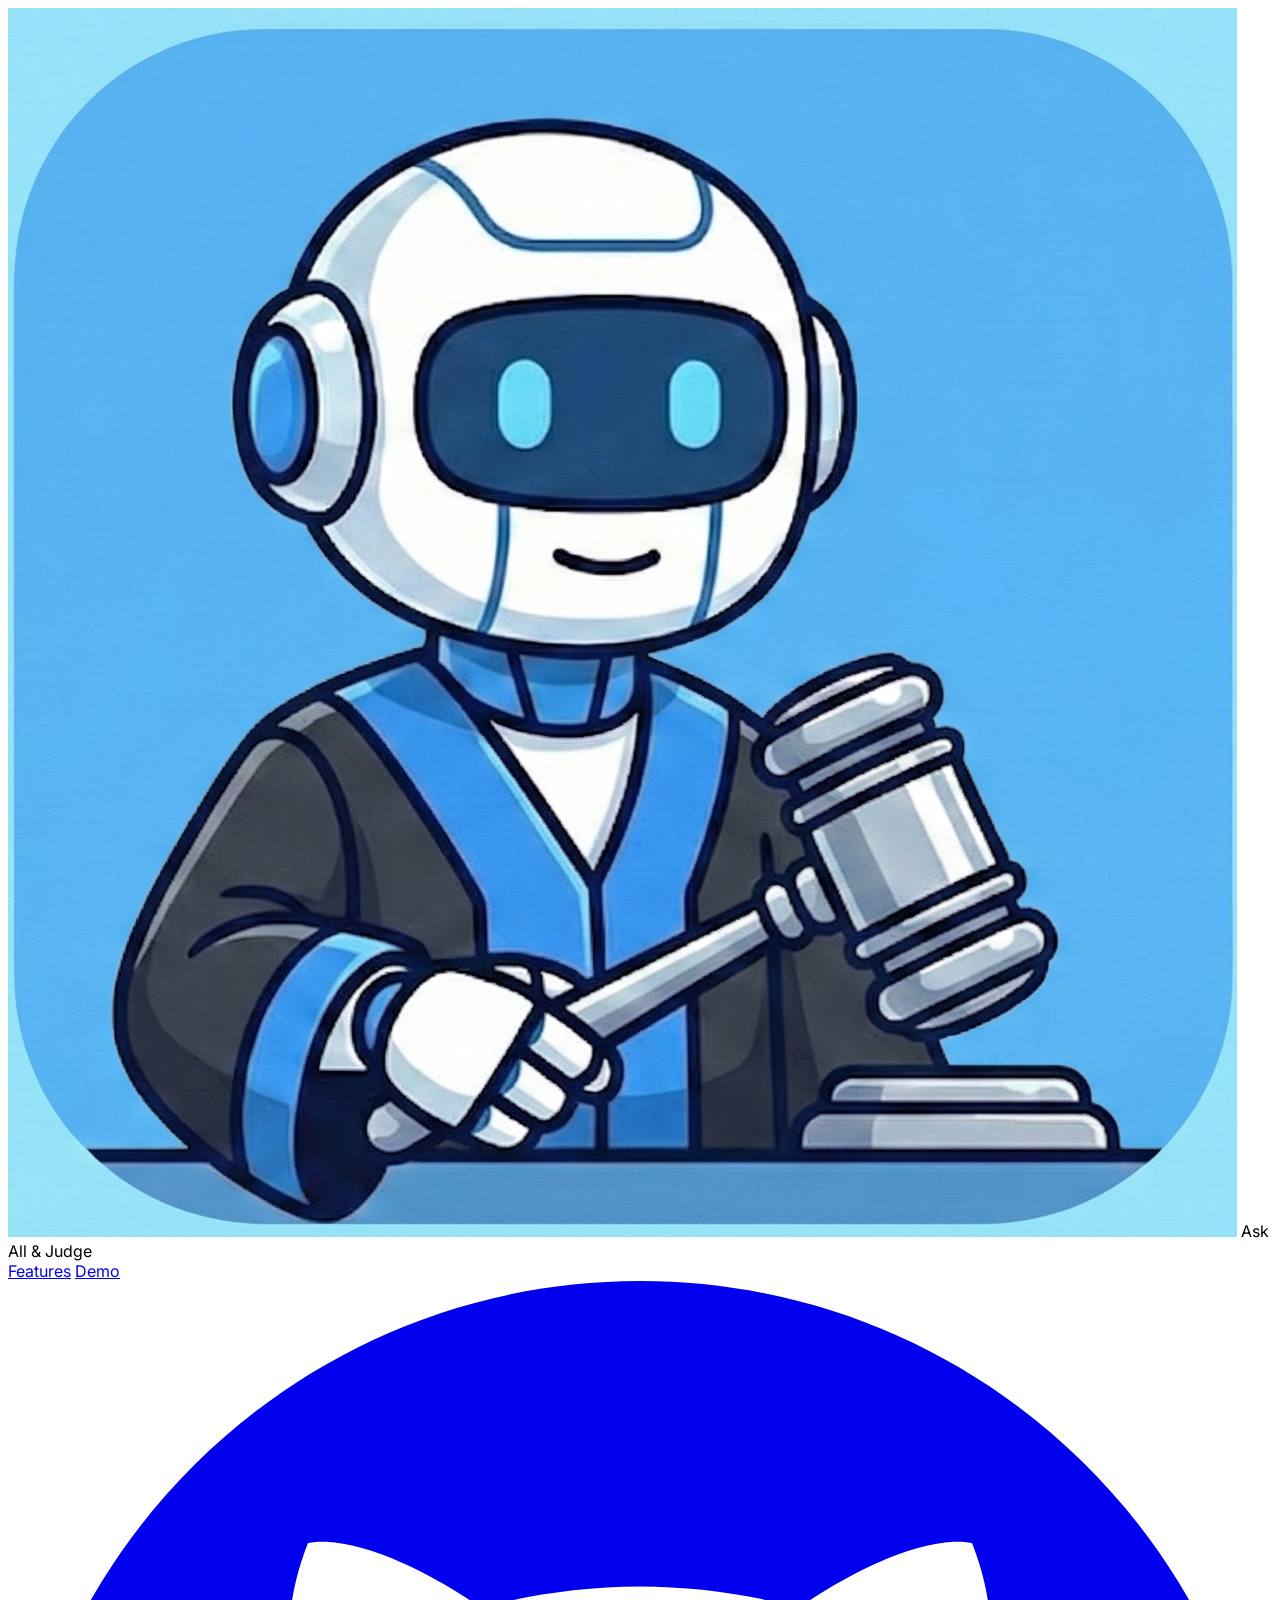
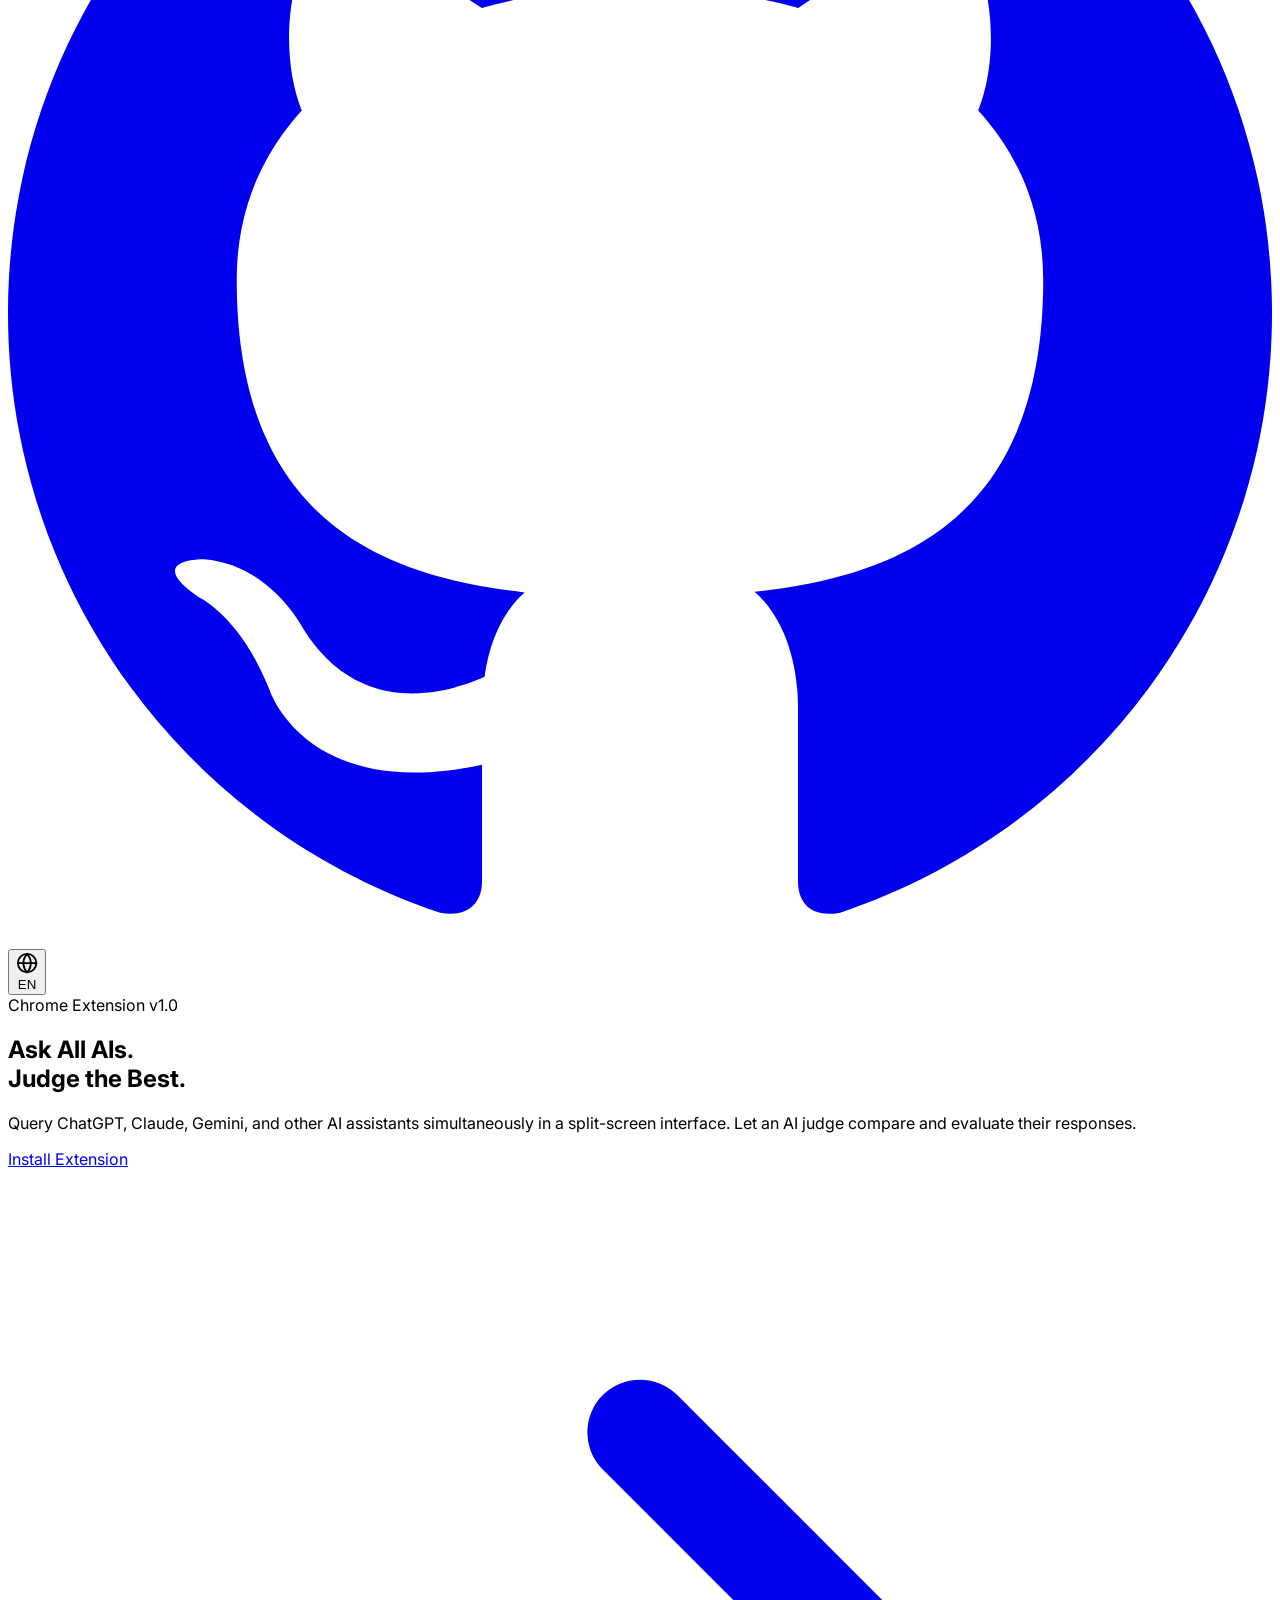
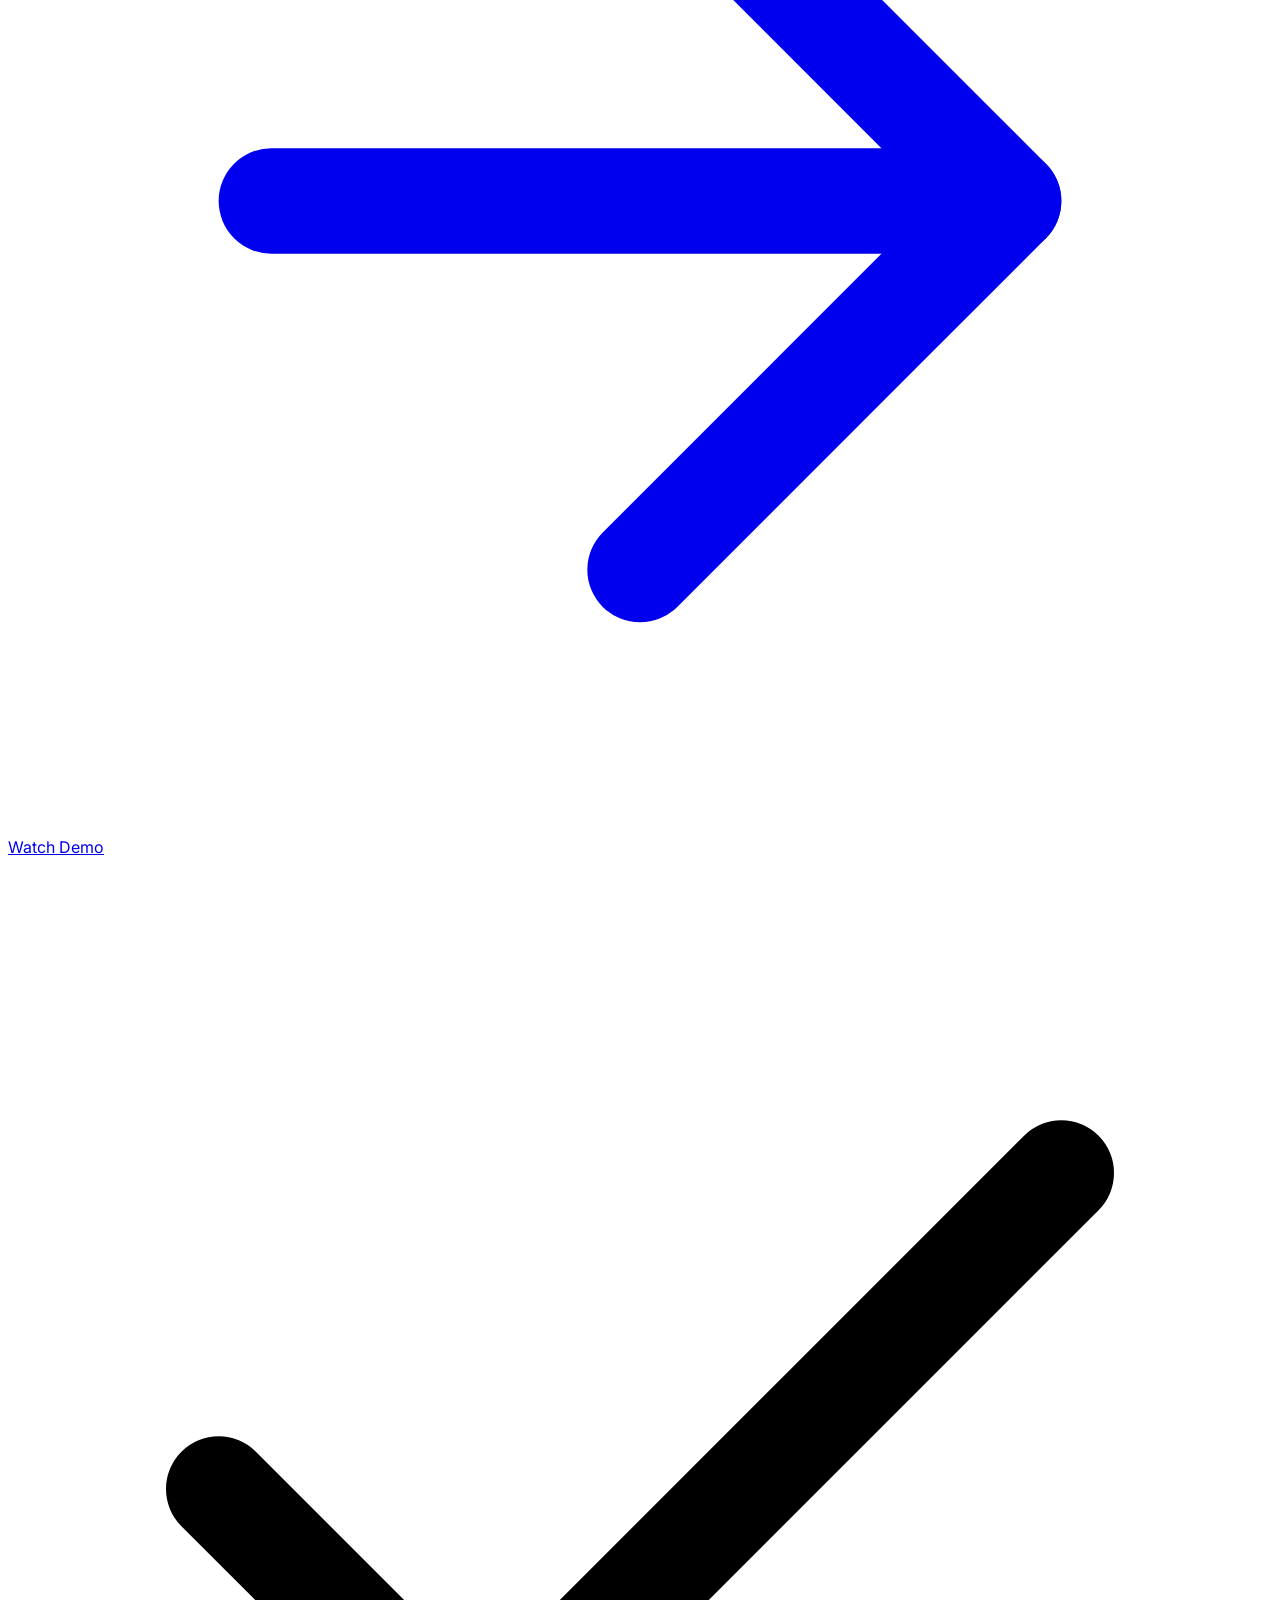
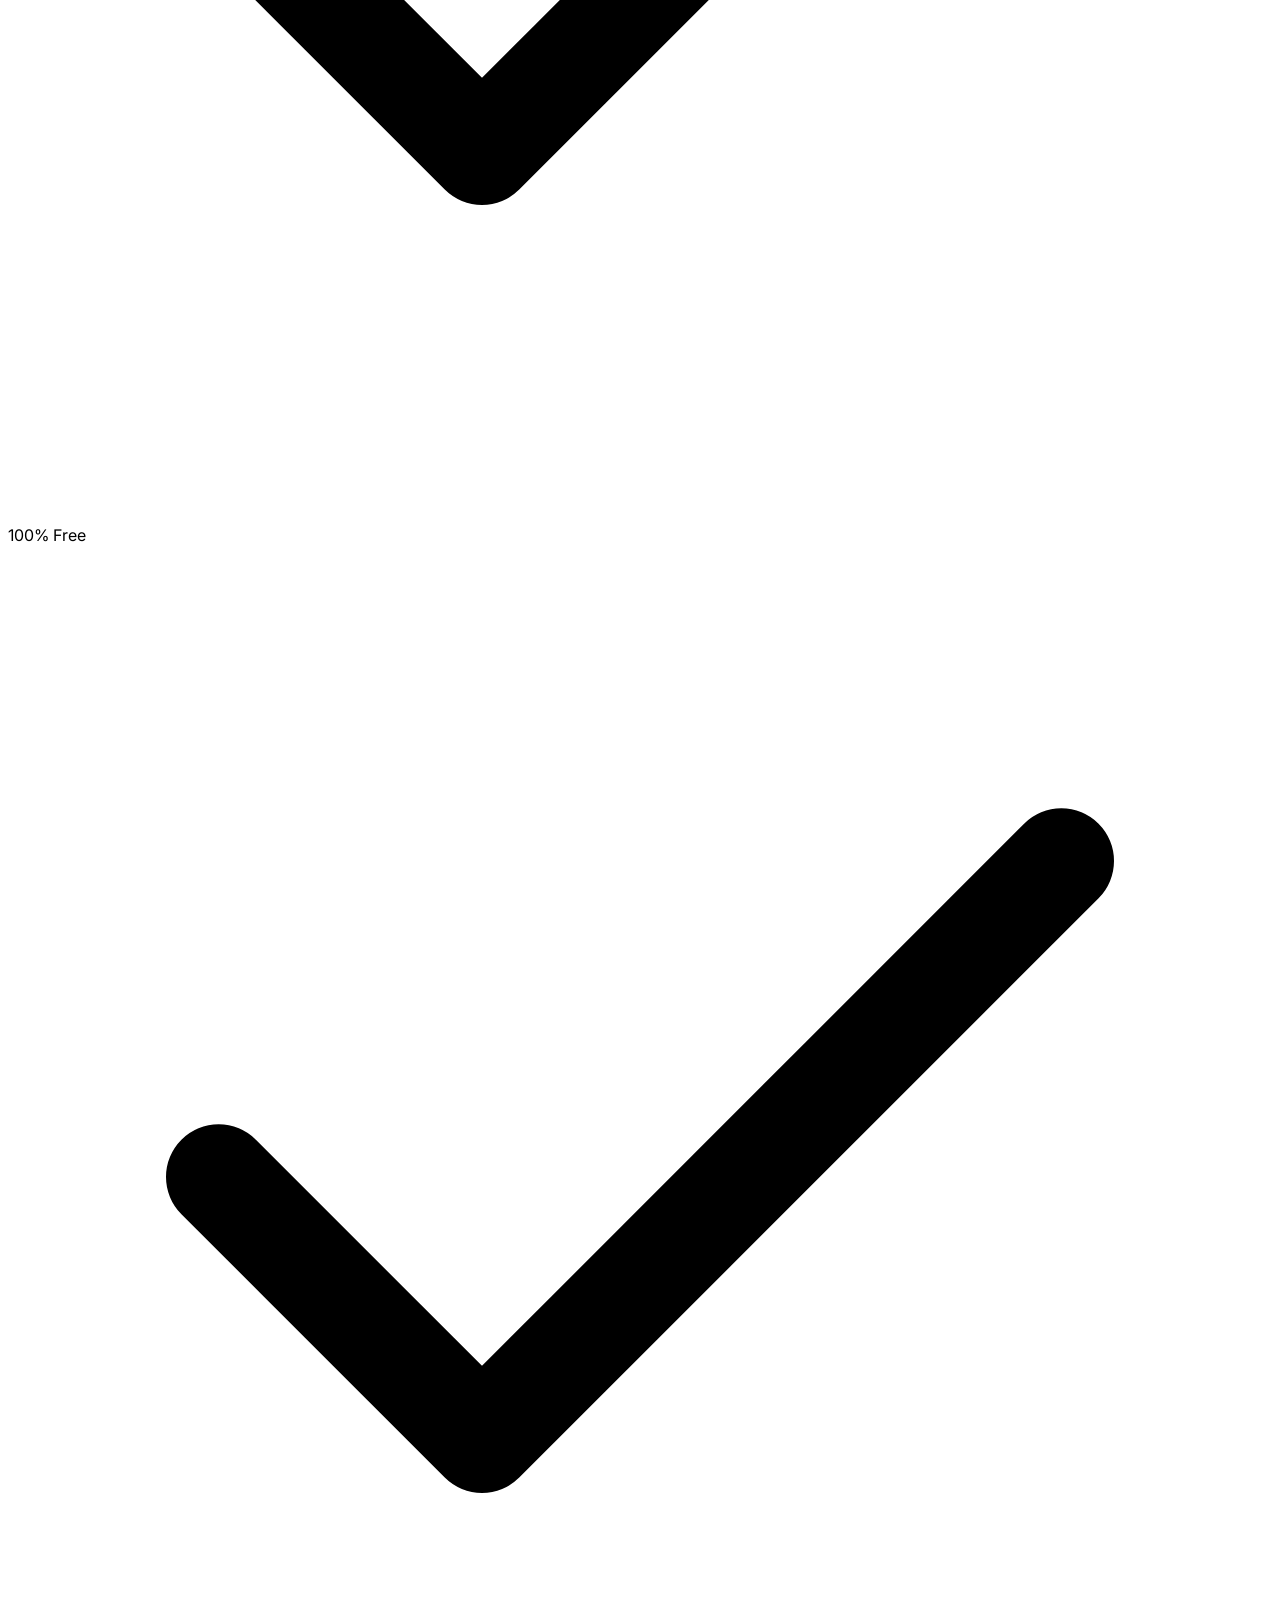
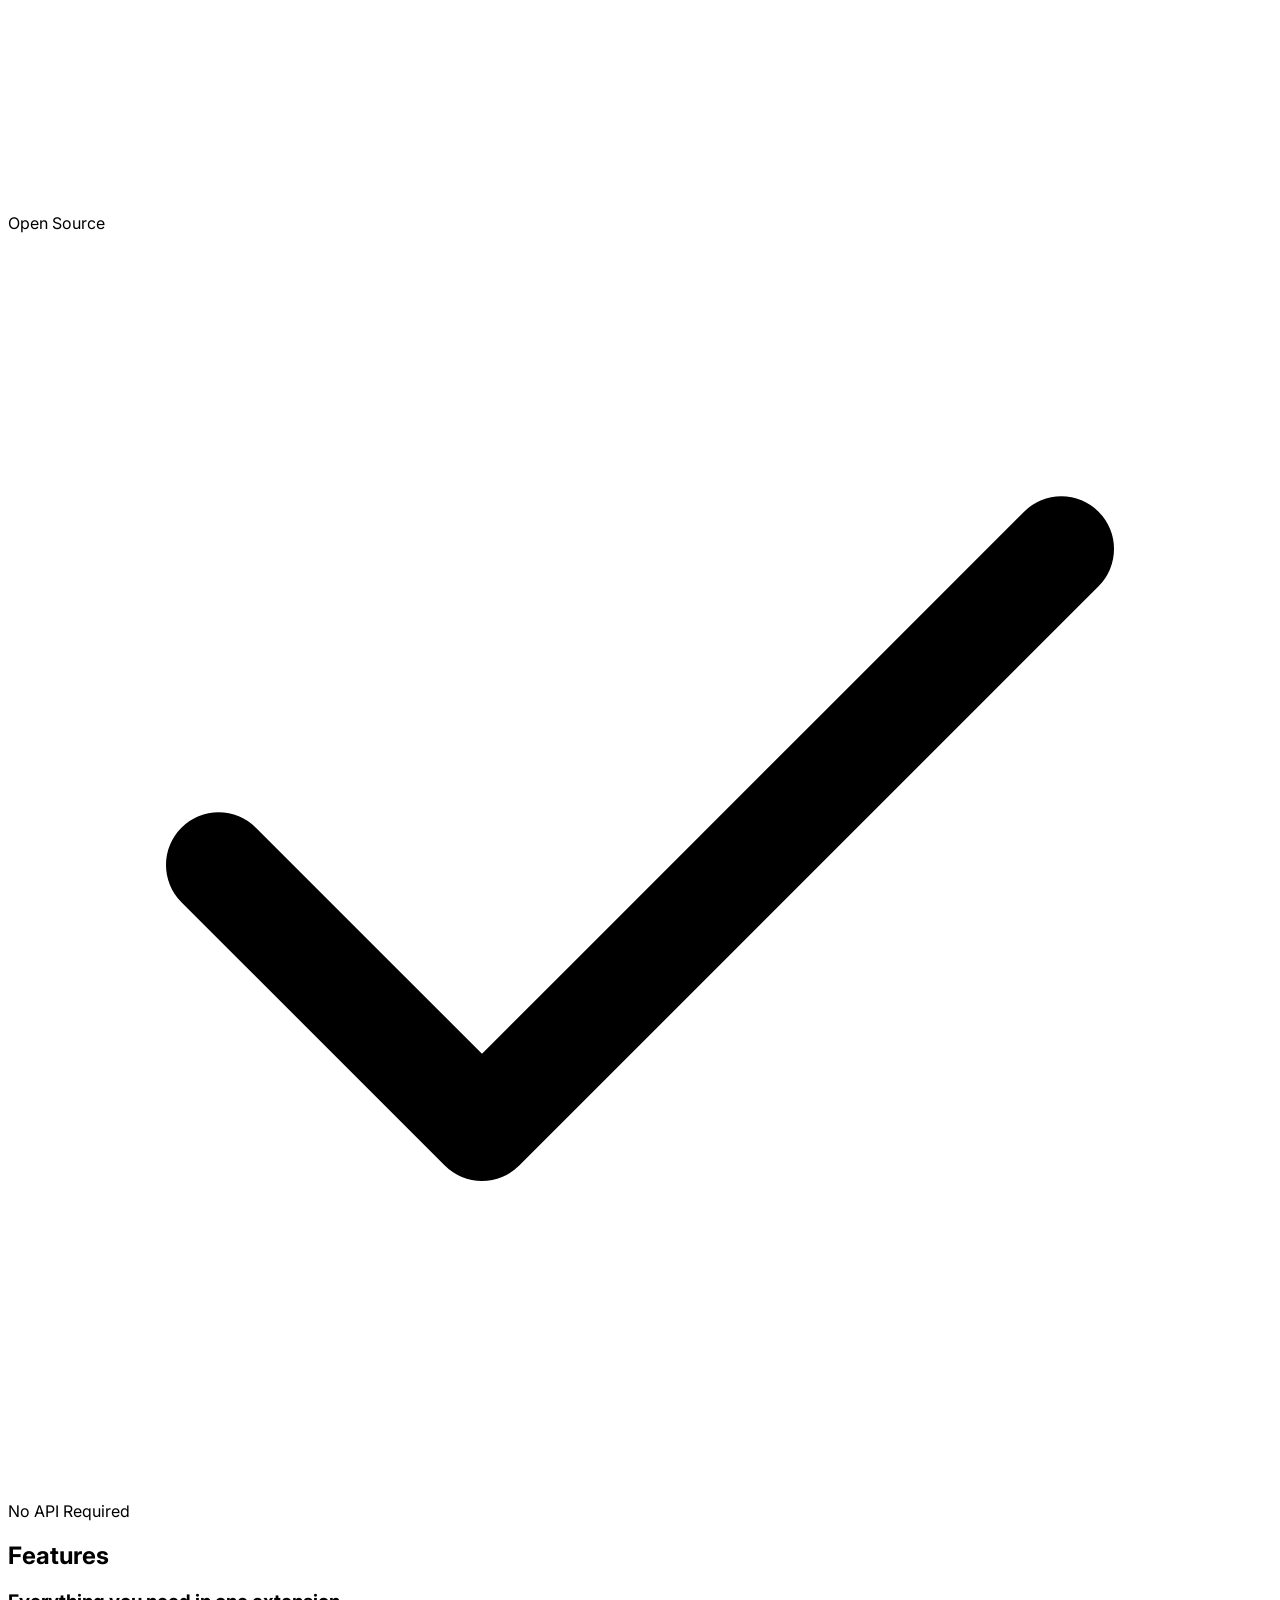
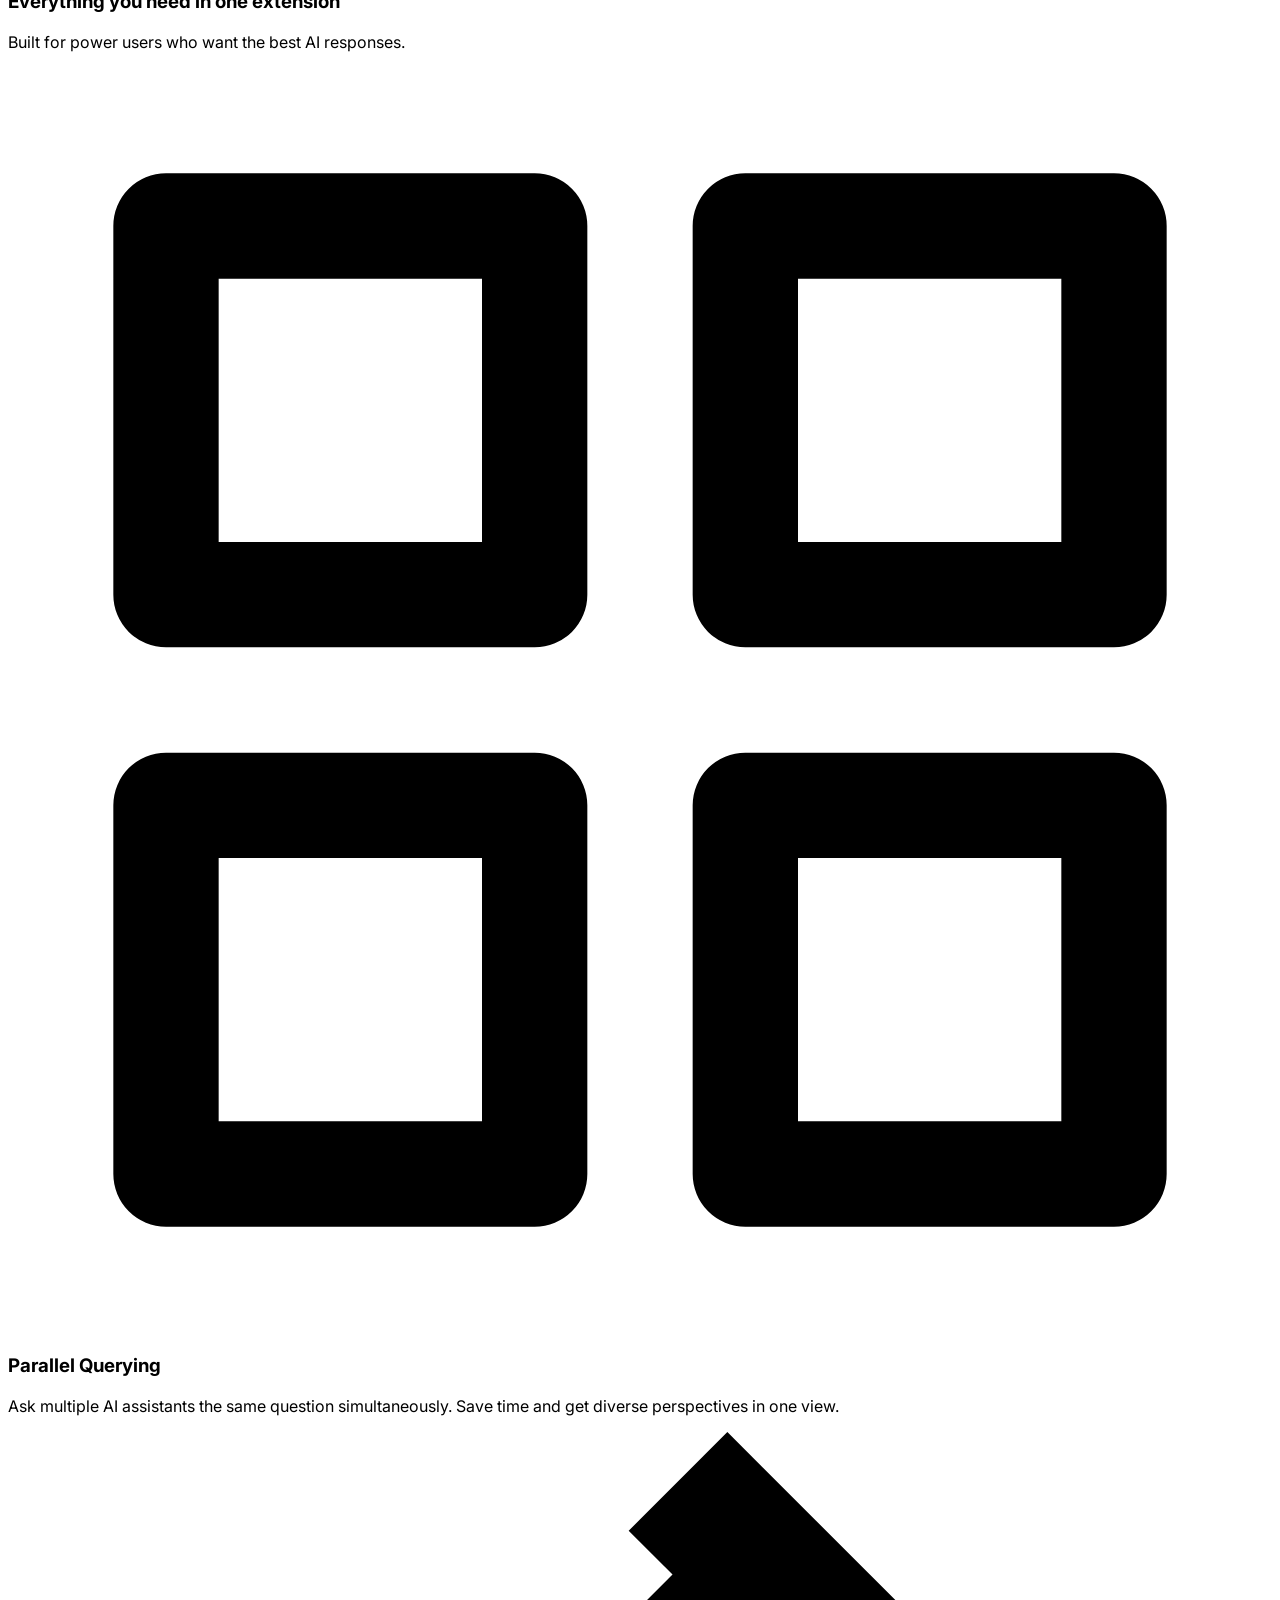
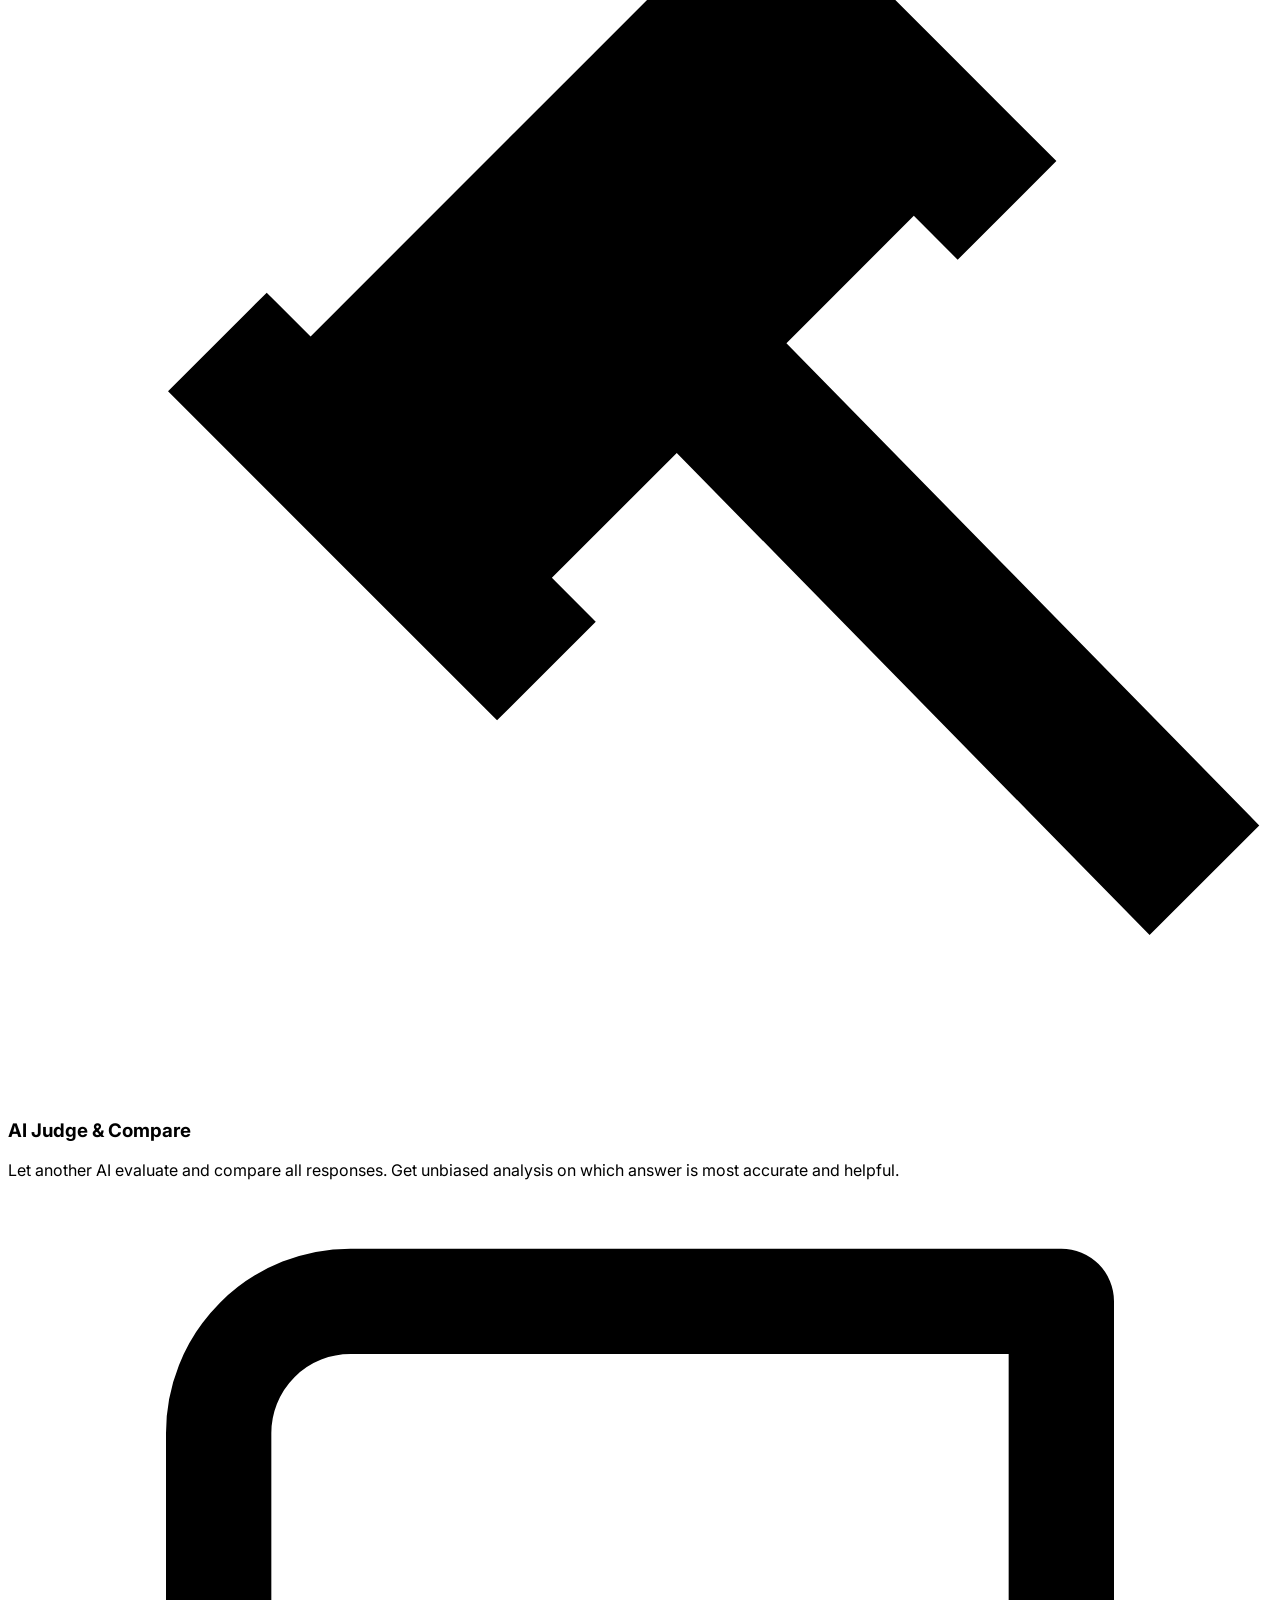
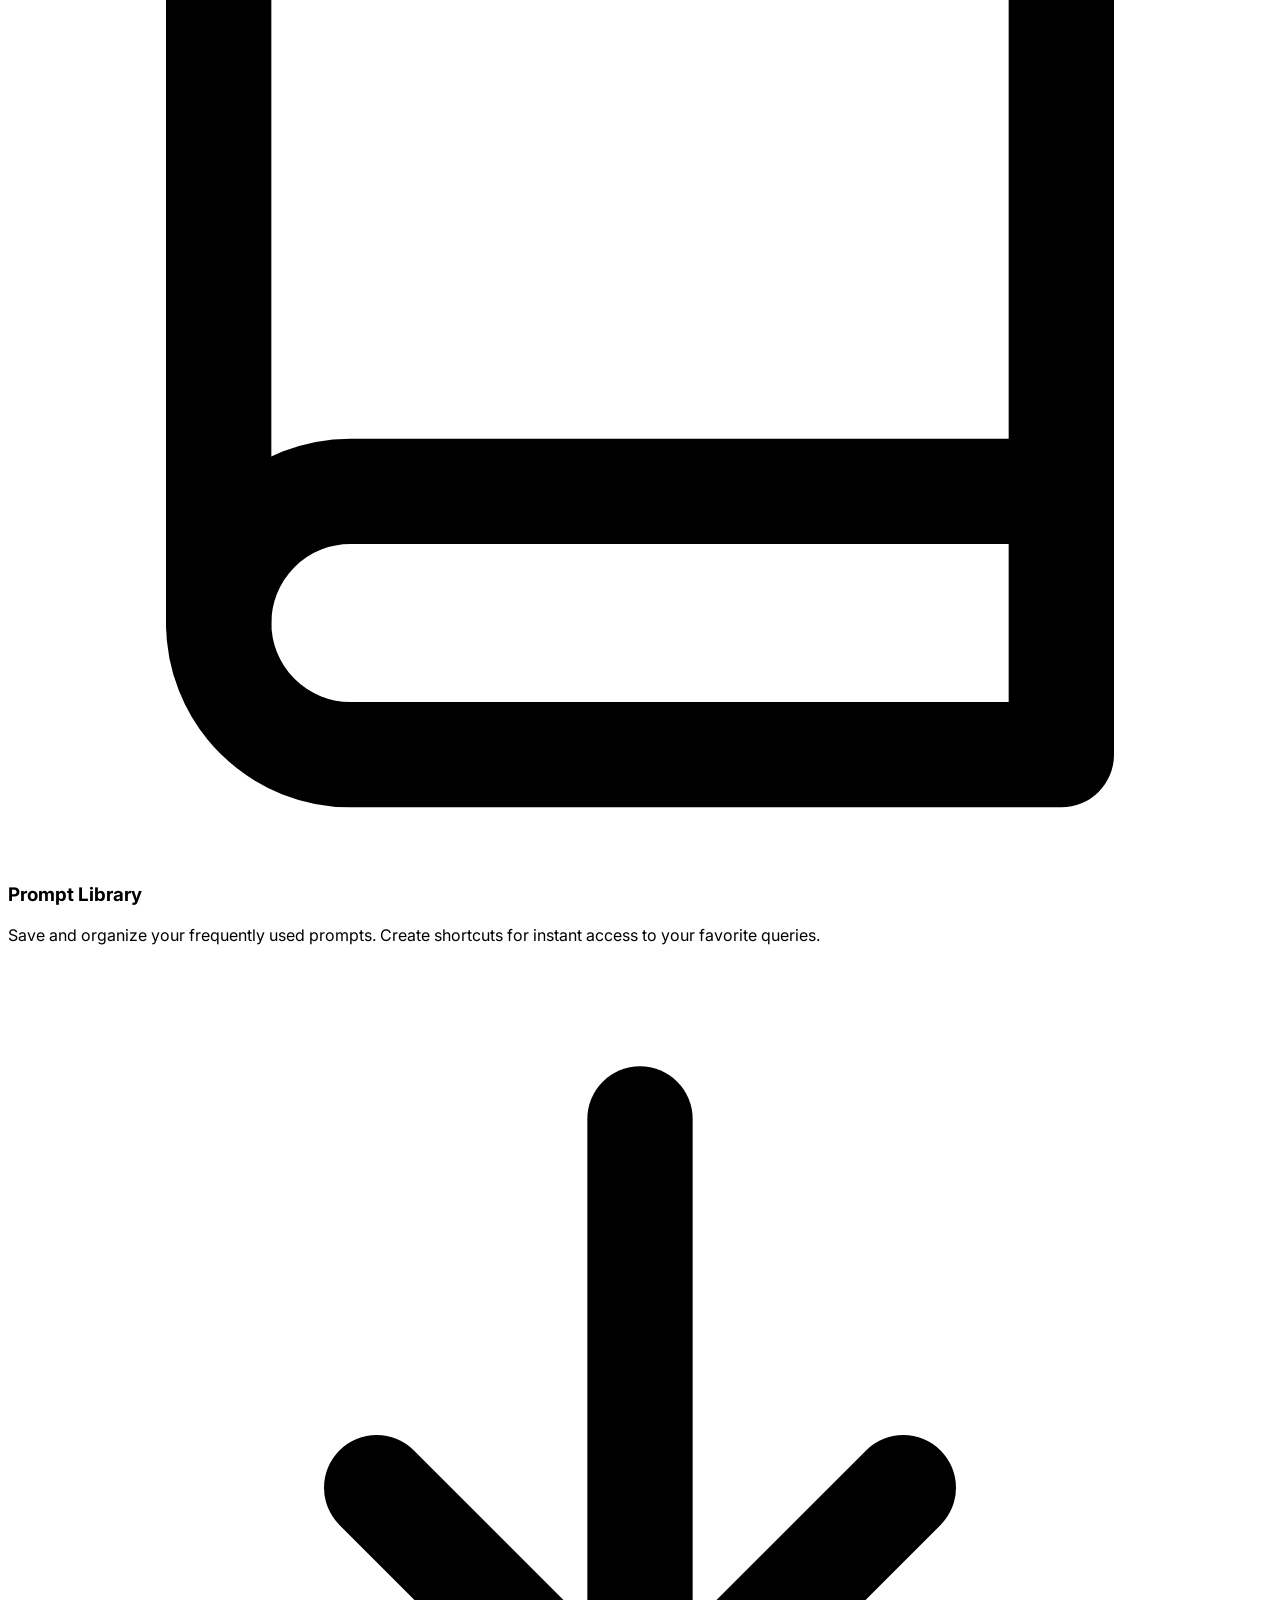
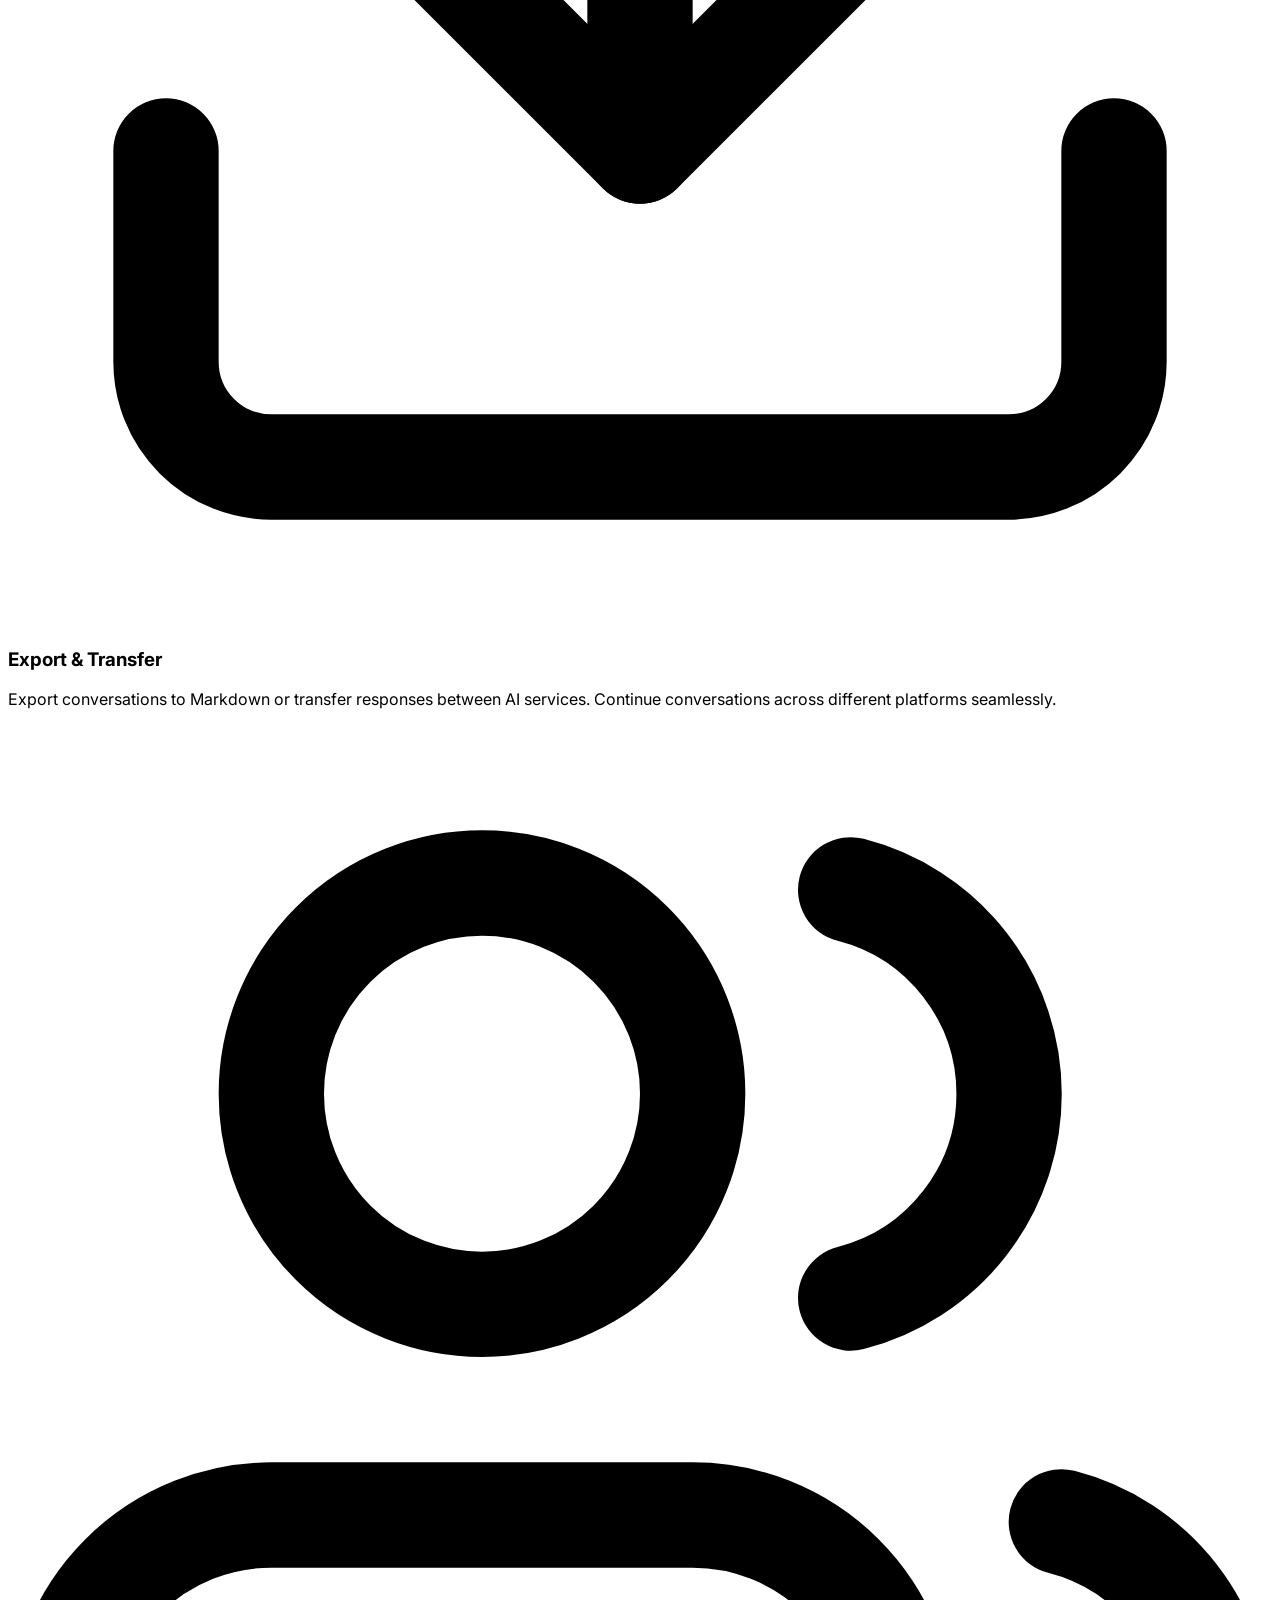
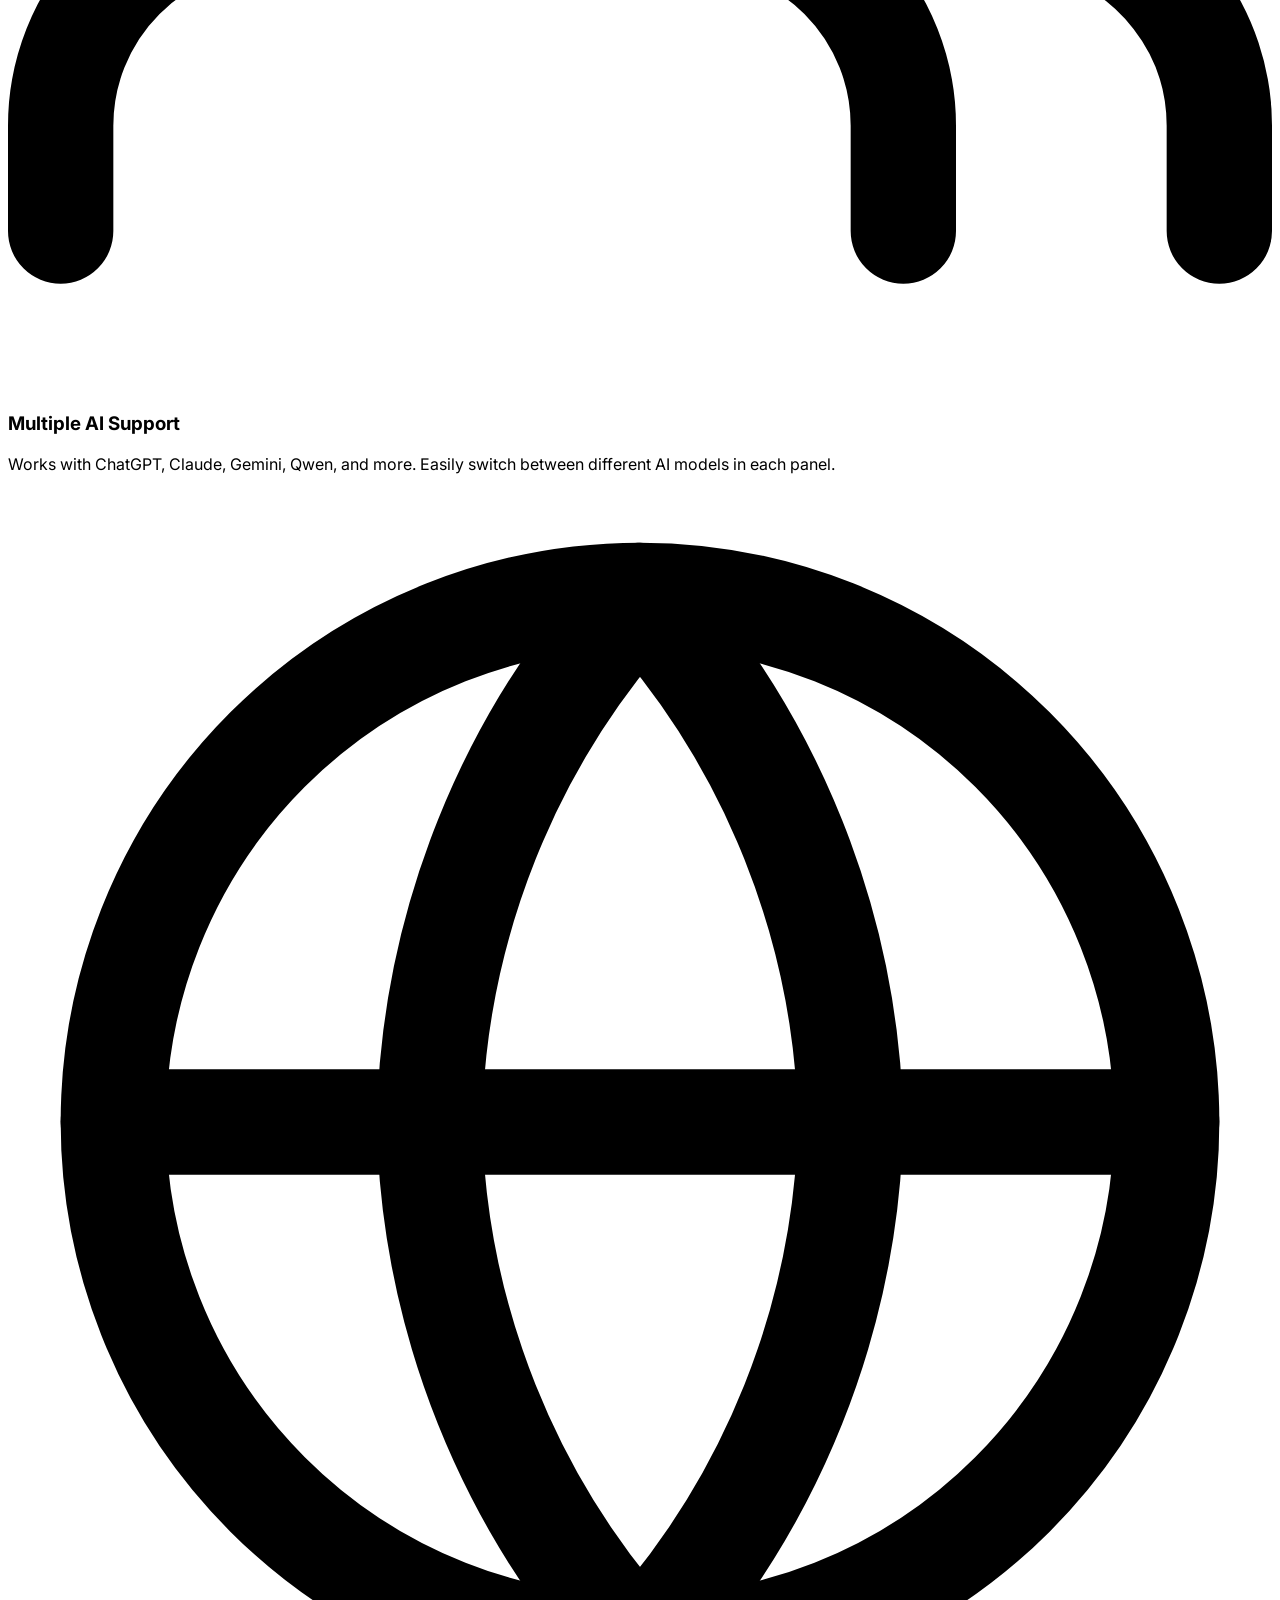
==== index.html @ eea6080a "Initial commit: Ask All & Judge Chrome Extension A Chrome extension that displays multiple AI assist" ====
<!DOCTYPE html>
<html lang="en" class="dark">
<head>
  <meta charset="UTF-8">
  <meta name="viewport" content="width=device-width, initial-scale=1.0">
  <title>Ask All & Judge - AI问个遍</title>
  <meta name="description" content="Query multiple AI assistants simultaneously and compare their responses with an AI judge">
  <script src="https://cdn.tailwindcss.com"></script>
  <link rel="preconnect" href="https://fonts.googleapis.com">
  <link rel="preconnect" href="https://fonts.gstatic.com" crossorigin>
  <link href="https://fonts.googleapis.com/css2?family=Inter:wght@300;400;500;600;700;800&display=swap" rel="stylesheet">
  <script>
    tailwind.config = {
      darkMode: 'class',
      theme: {
        extend: {
          fontFamily: {
            sans: ['Inter', 'sans-serif'],
          },
          colors: {
            primary: {
              50: '#eff6ff',
              100: '#dbeafe',
              200: '#bfdbfe',
              300: '#93c5fd',
              400: '#60a5fa',
              500: '#3b82f6',
              600: '#2563eb',
              700: '#1d4ed8',
              800: '#1e40af',
              900: '#1e3a8a',
              950: '#172554',
            },
            slate: {
              850: '#151e2e',
              950: '#020617',
            }
          }
        }
      }
    }
  </script>
  <style>
    body {
      font-family: 'Inter', sans-serif;
      -webkit-font-smoothing: antialiased;
    }
    .glass-card {
      background: rgba(30, 41, 59, 0.7);
      backdrop-filter: blur(10px);
      border: 1px solid rgba(255, 255, 255, 0.1);
    }
    .animate-fade-in-up {
      animation: fadeInUp 0.6s ease-out;
    }
    @keyframes fadeInUp {
      from {
        opacity: 0;
        transform: translateY(20px);
      }
      to {
        opacity: 1;
        transform: translateY(0);
      }
    }
    .delay-1000 {
      animation-delay: 1s;
    }
  </style>
</head>
<body class="bg-slate-950 text-slate-200">
  <!-- Navbar -->
  <nav class="fixed top-0 w-full z-50 bg-slate-950/80 backdrop-blur-md border-b border-slate-800 py-3 transition-all duration-300">
    <div class="max-w-7xl mx-auto px-4 sm:px-6 lg:px-8">
      <div class="flex justify-between items-center">
        <div class="flex items-center gap-3 cursor-pointer">
          <img src="./ask-all-and-judge/icons/logo.png" alt="Ask All & Judge Logo" class="w-10 h-10 rounded-lg">
          <span class="font-bold text-xl tracking-tight text-white" data-i18n="title">Ask All & Judge</span>
        </div>

        <div class="flex items-center space-x-6">
          <a href="#features" class="text-slate-400 hover:text-white font-medium transition-colors hidden md:block" data-i18n="nav.features">Features</a>
          <a href="#demo" class="text-slate-400 hover:text-white font-medium transition-colors hidden md:block" data-i18n="nav.demo">Demo</a>
          <a href="https://github.com/WangCheng0116/Ask_all_and_Judge" target="_blank" rel="noopener noreferrer" class="text-slate-400 hover:text-white transition-colors">
            <svg class="w-5 h-5" viewBox="0 0 24 24" fill="currentColor">
              <path d="M12 0c-6.626 0-12 5.373-12 12 0 5.302 3.438 9.8 8.207 11.387.599.111.793-.261.793-.577v-2.234c-3.338.726-4.033-1.416-4.033-1.416-.546-1.387-1.333-1.756-1.333-1.756-1.089-.745.083-.729.083-.729 1.205.084 1.839 1.237 1.839 1.237 1.07 1.834 2.807 1.304 3.492.997.107-.775.418-1.305.762-1.604-2.665-.305-5.467-1.334-5.467-5.931 0-1.311.469-2.381 1.236-3.221-.124-.303-.535-1.524.117-3.176 0 0 1.008-.322 3.301 1.23.957-.266 1.983-.399 3.003-.404 1.02.005 2.047.138 3.006.404 2.291-1.552 3.297-1.23 3.297-1.23.653 1.653.242 2.874.118 3.176.77.84 1.235 1.911 1.235 3.221 0 4.609-2.807 5.624-5.479 5.921.43.372.823 1.102.823 2.222v3.293c0 .319.192.694.801.576 4.765-1.589 8.199-6.086 8.199-11.386 0-6.627-5.373-12-12-12z"/>
            </svg>
          </a>
          <button id="lang-toggle" class="flex items-center gap-2 px-3 py-1.5 bg-slate-800 hover:bg-slate-700 rounded-lg transition-colors">
            <svg class="w-4 h-4" viewBox="0 0 24 24" fill="none" stroke="currentColor" stroke-width="2" stroke-linecap="round" stroke-linejoin="round">
              <circle cx="12" cy="12" r="10"></circle>
              <line x1="2" y1="12" x2="22" y2="12"></line>
              <path d="M12 2a15.3 15.3 0 0 1 4 10 15.3 15.3 0 0 1-4 10 15.3 15.3 0 0 1-4-10 15.3 15.3 0 0 1 4-10z"></path>
            </svg>
            <span id="lang-text">EN</span>
          </button>
        </div>
      </div>
    </div>
  </nav>

  <!-- Hero Section -->
  <section class="relative pt-24 pb-12 lg:pt-32 lg:pb-16 overflow-hidden bg-slate-950">
    <!-- Background decoration -->
    <div class="absolute top-0 left-1/2 -translate-x-1/2 w-full h-full max-w-7xl pointer-events-none">
      <div class="absolute top-20 left-10 w-96 h-96 bg-primary-600/20 rounded-full blur-[100px] mix-blend-screen opacity-50 animate-pulse"></div>
      <div class="absolute bottom-40 right-10 w-96 h-96 bg-indigo-600/20 rounded-full blur-[100px] mix-blend-screen opacity-50 animate-pulse delay-1000"></div>
    </div>

    <div class="max-w-7xl mx-auto px-4 sm:px-6 lg:px-8 relative z-10">
      <div class="text-center max-w-3xl mx-auto">
        <div class="inline-flex items-center gap-2 px-3 py-1 rounded-full bg-slate-900 border border-slate-800 text-primary-400 text-sm font-medium mb-6 animate-fade-in-up">
          <span class="relative flex h-2 w-2">
            <span class="animate-ping absolute inline-flex h-full w-full rounded-full bg-primary-400 opacity-75"></span>
            <span class="relative inline-flex rounded-full h-2 w-2 bg-primary-500"></span>
          </span>
          <span data-i18n="hero.badge">Chrome Extension v1.0</span>
        </div>

        <h1 class="text-4xl sm:text-5xl lg:text-6xl font-extrabold text-white tracking-tight mb-6 leading-tight">
          <span data-i18n="hero.title1">Ask All AIs.</span> <br class="hidden sm:block" />
          <span class="text-transparent bg-clip-text bg-gradient-to-r from-primary-400 to-indigo-400" data-i18n="hero.title2">Judge the Best.</span>
        </h1>

        <p class="text-lg sm:text-xl text-slate-400 mb-8 leading-relaxed max-w-2xl mx-auto" data-i18n="hero.description">
          Query ChatGPT, Claude, Gemini, and other AI assistants simultaneously in a split-screen interface. Let an AI judge compare and evaluate their responses.
        </p>

        <div class="flex flex-col sm:flex-row items-center justify-center gap-4 mb-12">
          <a href="https://github.com/WangCheng0116/Ask_all_and_Judge" class="inline-flex items-center gap-2 px-6 py-3 bg-primary-600 hover:bg-primary-700 text-white font-semibold rounded-lg transition-colors group">
            <span data-i18n="hero.cta.install">Install Extension</span>
            <svg class="w-4 h-4 group-hover:translate-x-1 transition-transform" viewBox="0 0 24 24" fill="none" stroke="currentColor" stroke-width="2" stroke-linecap="round" stroke-linejoin="round">
              <line x1="5" y1="12" x2="19" y2="12"></line>
              <polyline points="12 5 19 12 12 19"></polyline>
            </svg>
          </a>
          <a href="#demo" class="inline-flex items-center gap-2 px-6 py-3 bg-slate-800 hover:bg-slate-700 text-white font-semibold rounded-lg transition-colors">
            <span data-i18n="hero.cta.demo">Watch Demo</span>
          </a>
        </div>

        <div class="flex items-center justify-center gap-6 text-sm text-slate-500">
          <span class="flex items-center gap-1.5">
            <svg class="w-4 h-4 text-primary-500" viewBox="0 0 24 24" fill="none" stroke="currentColor" stroke-width="2" stroke-linecap="round" stroke-linejoin="round">
              <polyline points="20 6 9 17 4 12"></polyline>
            </svg>
            <span data-i18n="hero.features.free">100% Free</span>
          </span>
          <span class="flex items-center gap-1.5">
            <svg class="w-4 h-4 text-primary-500" viewBox="0 0 24 24" fill="none" stroke="currentColor" stroke-width="2" stroke-linecap="round" stroke-linejoin="round">
              <polyline points="20 6 9 17 4 12"></polyline>
            </svg>
            <span data-i18n="hero.features.opensource">Open Source</span>
          </span>
          <span class="flex items-center gap-1.5">
            <svg class="w-4 h-4 text-primary-500" viewBox="0 0 24 24" fill="none" stroke="currentColor" stroke-width="2" stroke-linecap="round" stroke-linejoin="round">
              <polyline points="20 6 9 17 4 12"></polyline>
            </svg>
            <span data-i18n="hero.features.noapi">No API Required</span>
          </span>
        </div>
      </div>
    </div>
  </section>

  <!-- Features Section -->
  <section id="features" class="py-12 sm:py-20 bg-slate-950 border-t border-slate-900/50">
    <div class="max-w-7xl mx-auto px-4 sm:px-6 lg:px-8">
      <div class="text-center max-w-3xl mx-auto mb-10">
        <h2 class="text-base font-semibold text-primary-400 uppercase tracking-wide mb-2" data-i18n="features.subtitle">Features</h2>
        <h3 class="text-3xl sm:text-4xl font-bold text-white mb-4" data-i18n="features.title">Everything you need in one extension</h3>
        <p class="text-lg text-slate-400" data-i18n="features.description">Built for power users who want the best AI responses.</p>
      </div>

      <div class="grid grid-cols-1 md:grid-cols-2 lg:grid-cols-3 gap-8">
        <!-- Feature 1 -->
        <div class="group relative p-8 bg-slate-900/50 rounded-2xl border border-slate-800 shadow-sm hover:shadow-xl hover:shadow-primary-500/5 hover:-translate-y-1 transition-all duration-300">
          <div class="absolute top-0 left-0 w-full h-1 bg-gradient-to-r from-primary-500 to-indigo-500 rounded-t-2xl opacity-0 group-hover:opacity-100 transition-opacity"></div>
          <div class="inline-flex items-center justify-center w-12 h-12 rounded-xl bg-slate-800 text-primary-400 mb-6 group-hover:bg-primary-600 group-hover:text-white transition-colors duration-300 ring-1 ring-white/5">
            <svg class="w-6 h-6" viewBox="0 0 24 24" fill="none" stroke="currentColor" stroke-width="2" stroke-linecap="round" stroke-linejoin="round">
              <rect x="3" y="3" width="7" height="7"></rect>
              <rect x="14" y="3" width="7" height="7"></rect>
              <rect x="14" y="14" width="7" height="7"></rect>
              <rect x="3" y="14" width="7" height="7"></rect>
            </svg>
          </div>
          <h3 class="text-xl font-bold text-slate-100 mb-3" data-i18n="features.parallel.title">Parallel Querying</h3>
          <p class="text-slate-400 leading-relaxed" data-i18n="features.parallel.description">Ask multiple AI assistants the same question simultaneously. Save time and get diverse perspectives in one view.</p>
        </div>

        <!-- Feature 2 -->
        <div class="group relative p-8 bg-slate-900/50 rounded-2xl border border-slate-800 shadow-sm hover:shadow-xl hover:shadow-primary-500/5 hover:-translate-y-1 transition-all duration-300">
          <div class="absolute top-0 left-0 w-full h-1 bg-gradient-to-r from-primary-500 to-indigo-500 rounded-t-2xl opacity-0 group-hover:opacity-100 transition-opacity"></div>
          <div class="inline-flex items-center justify-center w-12 h-12 rounded-xl bg-slate-800 text-primary-400 mb-6 group-hover:bg-primary-600 group-hover:text-white transition-colors duration-300 ring-1 ring-white/5">
            <svg class="w-6 h-6" viewBox="0 0 407.467 407.467" fill="currentColor">
              <path d="M403.359,320.228L250.938,164.807l41.063-41.063l14.142,14.142l31.82-31.82L231.897,0l-31.819,31.819l14.142,14.142 L97.547,162.634l-14.142-14.142l-31.819,31.82l106.065,106.066l31.82-31.82l-14.142-14.142l40.254-40.254l152.421,155.422 L403.359,320.228z"/>
            </svg>
          </div>
          <h3 class="text-xl font-bold text-slate-100 mb-3" data-i18n="features.judge.title">AI Judge & Compare</h3>
          <p class="text-slate-400 leading-relaxed" data-i18n="features.judge.description">Let another AI evaluate and compare all responses. Get unbiased analysis on which answer is most accurate and helpful.</p>
        </div>

        <!-- Feature 3 -->
        <div class="group relative p-8 bg-slate-900/50 rounded-2xl border border-slate-800 shadow-sm hover:shadow-xl hover:shadow-primary-500/5 hover:-translate-y-1 transition-all duration-300">
          <div class="absolute top-0 left-0 w-full h-1 bg-gradient-to-r from-primary-500 to-indigo-500 rounded-t-2xl opacity-0 group-hover:opacity-100 transition-opacity"></div>
          <div class="inline-flex items-center justify-center w-12 h-12 rounded-xl bg-slate-800 text-primary-400 mb-6 group-hover:bg-primary-600 group-hover:text-white transition-colors duration-300 ring-1 ring-white/5">
            <svg class="w-6 h-6" viewBox="0 0 24 24" fill="none" stroke="currentColor" stroke-width="2" stroke-linecap="round" stroke-linejoin="round">
              <path d="M4 19.5A2.5 2.5 0 0 1 6.5 17H20"></path>
              <path d="M6.5 2H20v20H6.5A2.5 2.5 0 0 1 4 19.5v-15A2.5 2.5 0 0 1 6.5 2z"></path>
            </svg>
          </div>
          <h3 class="text-xl font-bold text-slate-100 mb-3" data-i18n="features.library.title">Prompt Library</h3>
          <p class="text-slate-400 leading-relaxed" data-i18n="features.library.description">Save and organize your frequently used prompts. Create shortcuts for instant access to your favorite queries.</p>
        </div>

        <!-- Feature 4 -->
        <div class="group relative p-8 bg-slate-900/50 rounded-2xl border border-slate-800 shadow-sm hover:shadow-xl hover:shadow-primary-500/5 hover:-translate-y-1 transition-all duration-300">
          <div class="absolute top-0 left-0 w-full h-1 bg-gradient-to-r from-primary-500 to-indigo-500 rounded-t-2xl opacity-0 group-hover:opacity-100 transition-opacity"></div>
          <div class="inline-flex items-center justify-center w-12 h-12 rounded-xl bg-slate-800 text-primary-400 mb-6 group-hover:bg-primary-600 group-hover:text-white transition-colors duration-300 ring-1 ring-white/5">
            <svg class="w-6 h-6" viewBox="0 0 24 24" fill="none" stroke="currentColor" stroke-width="2" stroke-linecap="round" stroke-linejoin="round">
              <path d="M21 15v4a2 2 0 0 1-2 2H5a2 2 0 0 1-2-2v-4"></path>
              <polyline points="7 10 12 15 17 10"></polyline>
              <line x1="12" y1="15" x2="12" y2="3"></line>
            </svg>
          </div>
          <h3 class="text-xl font-bold text-slate-100 mb-3" data-i18n="features.export.title">Export & Transfer</h3>
          <p class="text-slate-400 leading-relaxed" data-i18n="features.export.description">Export conversations to Markdown or transfer responses between AI services. Continue conversations across different platforms seamlessly.</p>
        </div>

        <!-- Feature 5 -->
        <div class="group relative p-8 bg-slate-900/50 rounded-2xl border border-slate-800 shadow-sm hover:shadow-xl hover:shadow-primary-500/5 hover:-translate-y-1 transition-all duration-300">
          <div class="absolute top-0 left-0 w-full h-1 bg-gradient-to-r from-primary-500 to-indigo-500 rounded-t-2xl opacity-0 group-hover:opacity-100 transition-opacity"></div>
          <div class="inline-flex items-center justify-center w-12 h-12 rounded-xl bg-slate-800 text-primary-400 mb-6 group-hover:bg-primary-600 group-hover:text-white transition-colors duration-300 ring-1 ring-white/5">
            <svg class="w-6 h-6" viewBox="0 0 24 24" fill="none" stroke="currentColor" stroke-width="2" stroke-linecap="round" stroke-linejoin="round">
              <path d="M17 21v-2a4 4 0 0 0-4-4H5a4 4 0 0 0-4 4v2"></path>
              <circle cx="9" cy="7" r="4"></circle>
              <path d="M23 21v-2a4 4 0 0 0-3-3.87"></path>
              <path d="M16 3.13a4 4 0 0 1 0 7.75"></path>
            </svg>
          </div>
          <h3 class="text-xl font-bold text-slate-100 mb-3" data-i18n="features.multiple.title">Multiple AI Support</h3>
          <p class="text-slate-400 leading-relaxed" data-i18n="features.multiple.description">Works with ChatGPT, Claude, Gemini, Qwen, and more. Easily switch between different AI models in each panel.</p>
        </div>

        <!-- Feature 6 -->
        <div class="group relative p-8 bg-slate-900/50 rounded-2xl border border-slate-800 shadow-sm hover:shadow-xl hover:shadow-primary-500/5 hover:-translate-y-1 transition-all duration-300">
          <div class="absolute top-0 left-0 w-full h-1 bg-gradient-to-r from-primary-500 to-indigo-500 rounded-t-2xl opacity-0 group-hover:opacity-100 transition-opacity"></div>
          <div class="inline-flex items-center justify-center w-12 h-12 rounded-xl bg-slate-800 text-primary-400 mb-6 group-hover:bg-primary-600 group-hover:text-white transition-colors duration-300 ring-1 ring-white/5">
            <svg class="w-6 h-6" viewBox="0 0 24 24" fill="none" stroke="currentColor" stroke-width="2" stroke-linecap="round" stroke-linejoin="round">
              <circle cx="12" cy="12" r="10"></circle>
              <line x1="2" y1="12" x2="22" y2="12"></line>
              <path d="M12 2a15.3 15.3 0 0 1 4 10 15.3 15.3 0 0 1-4 10 15.3 15.3 0 0 1-4-10 15.3 15.3 0 0 1 4-10z"></path>
            </svg>
          </div>
          <h3 class="text-xl font-bold text-slate-100 mb-3" data-i18n="features.noapi.title">No API Required</h3>
          <p class="text-slate-400 leading-relaxed" data-i18n="features.noapi.description">Use your existing AI subscriptions directly through browser sessions. No API keys needed, no extra costs, just your own accounts.</p>
        </div>
      </div>
    </div>
  </section>

  <!-- Demo Section -->
  <section id="demo" class="py-12 sm:py-20 bg-slate-950 border-t border-slate-900/50">
    <div class="max-w-7xl mx-auto px-4 sm:px-6 lg:px-8">
      <div class="text-center max-w-3xl mx-auto mb-10">
        <h2 class="text-base font-semibold text-primary-400 uppercase tracking-wide mb-2" data-i18n="demo.subtitle">See It In Action</h2>
        <h3 class="text-3xl sm:text-4xl font-bold text-white mb-4" data-i18n="demo.title">Experience the Power</h3>
        <p class="text-lg text-slate-400" data-i18n="demo.description">Watch how Ask All & Judge simplifies your AI workflow</p>
      </div>

      <div class="space-y-8">
        <!-- Demo 1: Ask All -->
        <div class="glass-card rounded-2xl p-8 lg:p-12">
          <div class="grid lg:grid-cols-2 gap-8 items-center">
            <div>
              <h4 class="text-2xl font-bold text-white mb-4" data-i18n="demo.askall.title">Query All AIs Simultaneously</h4>
              <p class="text-slate-400 mb-6" data-i18n="demo.askall.description">Send your question to multiple AI assistants at once. View all responses side-by-side in a clean, organized interface.</p>
              <ul class="space-y-3">
                <li class="flex items-start gap-3">
                  <svg class="w-5 h-5 text-primary-400 mt-0.5" viewBox="0 0 24 24" fill="none" stroke="currentColor" stroke-width="2" stroke-linecap="round" stroke-linejoin="round">
                    <polyline points="20 6 9 17 4 12"></polyline>
                  </svg>
                  <span class="text-slate-300" data-i18n="demo.askall.feature1">Split-screen layout with 2-4 panels</span>
                </li>
                <li class="flex items-start gap-3">
                  <svg class="w-5 h-5 text-primary-400 mt-0.5" viewBox="0 0 24 24" fill="none" stroke="currentColor" stroke-width="2" stroke-linecap="round" stroke-linejoin="round">
                    <polyline points="20 6 9 17 4 12"></polyline>
                  </svg>
                  <span class="text-slate-300" data-i18n="demo.askall.feature2">Real-time response streaming</span>
                </li>
                <li class="flex items-start gap-3">
                  <svg class="w-5 h-5 text-primary-400 mt-0.5" viewBox="0 0 24 24" fill="none" stroke="currentColor" stroke-width="2" stroke-linecap="round" stroke-linejoin="round">
                    <polyline points="20 6 9 17 4 12"></polyline>
                  </svg>
                  <span class="text-slate-300" data-i18n="demo.askall.feature3">Easy panel customization</span>
                </li>
              </ul>
            </div>
            <div class="rounded-xl overflow-hidden border border-slate-700 shadow-2xl">
              <img src="./media/demo-parallel-query.gif" alt="Ask All Demo" class="w-full h-auto">
            </div>
          </div>
        </div>

        <!-- Demo 2: Judge Feature -->
        <div class="glass-card rounded-2xl p-8 lg:p-12">
          <div class="grid lg:grid-cols-2 gap-8 items-center">
            <div class="order-2 lg:order-1 rounded-xl overflow-hidden border border-slate-700 shadow-2xl">
              <img src="./media/demo-judge.gif" alt="Judge Feature Demo" class="w-full h-auto">
            </div>
            <div class="order-1 lg:order-2">
              <h4 class="text-2xl font-bold text-white mb-4" data-i18n="demo.judge.title">AI Judge Comparison</h4>
              <p class="text-slate-400 mb-6" data-i18n="demo.judge.description">Get an impartial AI to analyze and compare all responses. Discover which answer is most accurate, comprehensive, and helpful.</p>
              <ul class="space-y-3">
                <li class="flex items-start gap-3">
                  <svg class="w-5 h-5 text-primary-400 mt-0.5" viewBox="0 0 24 24" fill="none" stroke="currentColor" stroke-width="2" stroke-linecap="round" stroke-linejoin="round">
                    <polyline points="20 6 9 17 4 12"></polyline>
                  </svg>
                  <span class="text-slate-300" data-i18n="demo.judge.feature1">Objective comparison analysis</span>
                </li>
                <li class="flex items-start gap-3">
                  <svg class="w-5 h-5 text-primary-400 mt-0.5" viewBox="0 0 24 24" fill="none" stroke="currentColor" stroke-width="2" stroke-linecap="round" stroke-linejoin="round">
                    <polyline points="20 6 9 17 4 12"></polyline>
                  </svg>
                  <span class="text-slate-300" data-i18n="demo.judge.feature2">Detailed evaluation criteria</span>
                </li>
                <li class="flex items-start gap-3">
                  <svg class="w-5 h-5 text-primary-400 mt-0.5" viewBox="0 0 24 24" fill="none" stroke="currentColor" stroke-width="2" stroke-linecap="round" stroke-linejoin="round">
                    <polyline points="20 6 9 17 4 12"></polyline>
                  </svg>
                  <span class="text-slate-300" data-i18n="demo.judge.feature3">Customizable judge prompts</span>
                </li>
              </ul>
            </div>
          </div>
        </div>

        <!-- Demo 3: Prompt Library -->
        <div class="glass-card rounded-2xl p-8 lg:p-12">
          <div class="grid lg:grid-cols-2 gap-8 items-center">
            <div>
              <h4 class="text-2xl font-bold text-white mb-4" data-i18n="demo.library.title">Prompt Library & Shortcuts</h4>
              <p class="text-slate-400 mb-6" data-i18n="demo.library.description">Save your best prompts and create keyboard shortcuts. Access your prompt collection instantly whenever you need it.</p>
              <ul class="space-y-3">
                <li class="flex items-start gap-3">
                  <svg class="w-5 h-5 text-primary-400 mt-0.5" viewBox="0 0 24 24" fill="none" stroke="currentColor" stroke-width="2" stroke-linecap="round" stroke-linejoin="round">
                    <polyline points="20 6 9 17 4 12"></polyline>
                  </svg>
                  <span class="text-slate-300" data-i18n="demo.library.feature1">Save unlimited prompts</span>
                </li>
                <li class="flex items-start gap-3">
                  <svg class="w-5 h-5 text-primary-400 mt-0.5" viewBox="0 0 24 24" fill="none" stroke="currentColor" stroke-width="2" stroke-linecap="round" stroke-linejoin="round">
                    <polyline points="20 6 9 17 4 12"></polyline>
                  </svg>
                  <span class="text-slate-300" data-i18n="demo.library.feature2">Quick search and filtering</span>
                </li>
                <li class="flex items-start gap-3">
                  <svg class="w-5 h-5 text-primary-400 mt-0.5" viewBox="0 0 24 24" fill="none" stroke="currentColor" stroke-width="2" stroke-linecap="round" stroke-linejoin="round">
                    <polyline points="20 6 9 17 4 12"></polyline>
                  </svg>
                  <span class="text-slate-300" data-i18n="demo.library.feature3">Keyboard shortcuts for favorites</span>
                </li>
              </ul>
            </div>
            <div class="rounded-xl overflow-hidden border border-slate-700 shadow-2xl">
              <img src="./media/demo-prompt-library.gif" alt="Prompt Library Demo" class="w-full h-auto">
            </div>
          </div>
        </div>

        <!-- Demo 4: Export & Transfer -->
        <div class="glass-card rounded-2xl p-8 lg:p-12">
          <div class="grid lg:grid-cols-2 gap-8 items-center">
            <div class="order-2 lg:order-1 rounded-xl overflow-hidden border border-slate-700 shadow-2xl">
              <img src="./media/demo-export-convo.gif" alt="Export & Transfer Demo" class="w-full h-auto">
            </div>
            <div class="order-1 lg:order-2">
              <h4 class="text-2xl font-bold text-white mb-4" data-i18n="demo.export.title">Export & Transfer Conversations</h4>
              <p class="text-slate-400 mb-6" data-i18n="demo.export.description">Seamlessly move conversations between AI platforms or save them as Markdown. Continue discussions where they make most sense.</p>
              <ul class="space-y-3">
                <li class="flex items-start gap-3">
                  <svg class="w-5 h-5 text-primary-400 mt-0.5" viewBox="0 0 24 24" fill="none" stroke="currentColor" stroke-width="2" stroke-linecap="round" stroke-linejoin="round">
                    <polyline points="20 6 9 17 4 12"></polyline>
                  </svg>
                  <span class="text-slate-300" data-i18n="demo.export.feature1">Transfer responses between AIs</span>
                </li>
                <li class="flex items-start gap-3">
                  <svg class="w-5 h-5 text-primary-400 mt-0.5" viewBox="0 0 24 24" fill="none" stroke="currentColor" stroke-width="2" stroke-linecap="round" stroke-linejoin="round">
                    <polyline points="20 6 9 17 4 12"></polyline>
                  </svg>
                  <span class="text-slate-300" data-i18n="demo.export.feature2">Export as Markdown format</span>
                </li>
                <li class="flex items-start gap-3">
                  <svg class="w-5 h-5 text-primary-400 mt-0.5" viewBox="0 0 24 24" fill="none" stroke="currentColor" stroke-width="2" stroke-linecap="round" stroke-linejoin="round">
                    <polyline points="20 6 9 17 4 12"></polyline>
                  </svg>
                  <span class="text-slate-300" data-i18n="demo.export.feature3">One-click conversation copy</span>
                </li>
              </ul>
            </div>
          </div>
        </div>
      </div>
    </div>
  </section>

  <!-- CTA Section -->
  <section class="py-20 bg-slate-950 border-t border-slate-900/50">
    <div class="max-w-4xl mx-auto px-4 sm:px-6 lg:px-8 text-center">
      <h2 class="text-3xl sm:text-4xl font-bold text-white mb-4" data-i18n="cta.title">Ready to enhance your AI workflow?</h2>
      <p class="text-lg text-slate-400 mb-8" data-i18n="cta.description">Install the extension and start getting better AI responses today.</p>
      <div class="flex flex-col sm:flex-row items-center justify-center gap-4">
        <a href="https://github.com/WangCheng0116/Ask_all_and_Judge" class="inline-flex items-center gap-2 px-8 py-4 bg-primary-600 hover:bg-primary-700 text-white font-semibold rounded-lg transition-colors">
          <svg class="w-5 h-5" viewBox="0 0 24 24" fill="currentColor">
            <path d="M12 0c-6.626 0-12 5.373-12 12 0 5.302 3.438 9.8 8.207 11.387.599.111.793-.261.793-.577v-2.234c-3.338.726-4.033-1.416-4.033-1.416-.546-1.387-1.333-1.756-1.333-1.756-1.089-.745.083-.729.083-.729 1.205.084 1.839 1.237 1.839 1.237 1.07 1.834 2.807 1.304 3.492.997.107-.775.418-1.305.762-1.604-2.665-.305-5.467-1.334-5.467-5.931 0-1.311.469-2.381 1.236-3.221-.124-.303-.535-1.524.117-3.176 0 0 1.008-.322 3.301 1.23.957-.266 1.983-.399 3.003-.404 1.02.005 2.047.138 3.006.404 2.291-1.552 3.297-1.23 3.297-1.23.653 1.653.242 2.874.118 3.176.77.84 1.235 1.911 1.235 3.221 0 4.609-2.807 5.624-5.479 5.921.43.372.823 1.102.823 2.222v3.293c0 .319.192.694.801.576 4.765-1.589 8.199-6.086 8.199-11.386 0-6.627-5.373-12-12-12z"/>
          </svg>
          <span data-i18n="cta.button">Get Started on GitHub</span>
        </a>
      </div>
    </div>
  </section>

  <!-- Footer -->
  <footer class="py-12 bg-slate-950 border-t border-slate-900/50">
    <div class="max-w-7xl mx-auto px-4 sm:px-6 lg:px-8">
      <div class="flex flex-col md:flex-row justify-between items-center gap-4">
        <div class="flex items-center gap-3">
          <img src="./ask-all-and-judge/icons/logo.png" alt="Ask All & Judge Logo" class="w-9 h-9 rounded-lg">
          <span class="font-bold text-lg text-white" data-i18n="title">Ask All & Judge</span>
        </div>
        <div class="text-slate-400 text-sm">
          <span data-i18n="footer.copyright">© 2026 Ask All & Judge. Open Source Project.</span>
        </div>
        <div class="flex items-center gap-4">
          <a href="https://github.com/WangCheng0116/Ask_all_and_Judge" class="text-slate-400 hover:text-white transition-colors">
            <svg class="w-5 h-5" viewBox="0 0 24 24" fill="currentColor">
              <path d="M12 0c-6.626 0-12 5.373-12 12 0 5.302 3.438 9.8 8.207 11.387.599.111.793-.261.793-.577v-2.234c-3.338.726-4.033-1.416-4.033-1.416-.546-1.387-1.333-1.756-1.333-1.756-1.089-.745.083-.729.083-.729 1.205.084 1.839 1.237 1.839 1.237 1.07 1.834 2.807 1.304 3.492.997.107-.775.418-1.305.762-1.604-2.665-.305-5.467-1.334-5.467-5.931 0-1.311.469-2.381 1.236-3.221-.124-.303-.535-1.524.117-3.176 0 0 1.008-.322 3.301 1.23.957-.266 1.983-.399 3.003-.404 1.02.005 2.047.138 3.006.404 2.291-1.552 3.297-1.23 3.297-1.23.653 1.653.242 2.874.118 3.176.77.84 1.235 1.911 1.235 3.221 0 4.609-2.807 5.624-5.479 5.921.43.372.823 1.102.823 2.222v3.293c0 .319.192.694.801.576 4.765-1.589 8.199-6.086 8.199-11.386 0-6.627-5.373-12-12-12z"/>
            </svg>
          </a>
        </div>
      </div>
    </div>
  </footer>

  <script src="./i18n.js"></script>
</body>
</html>
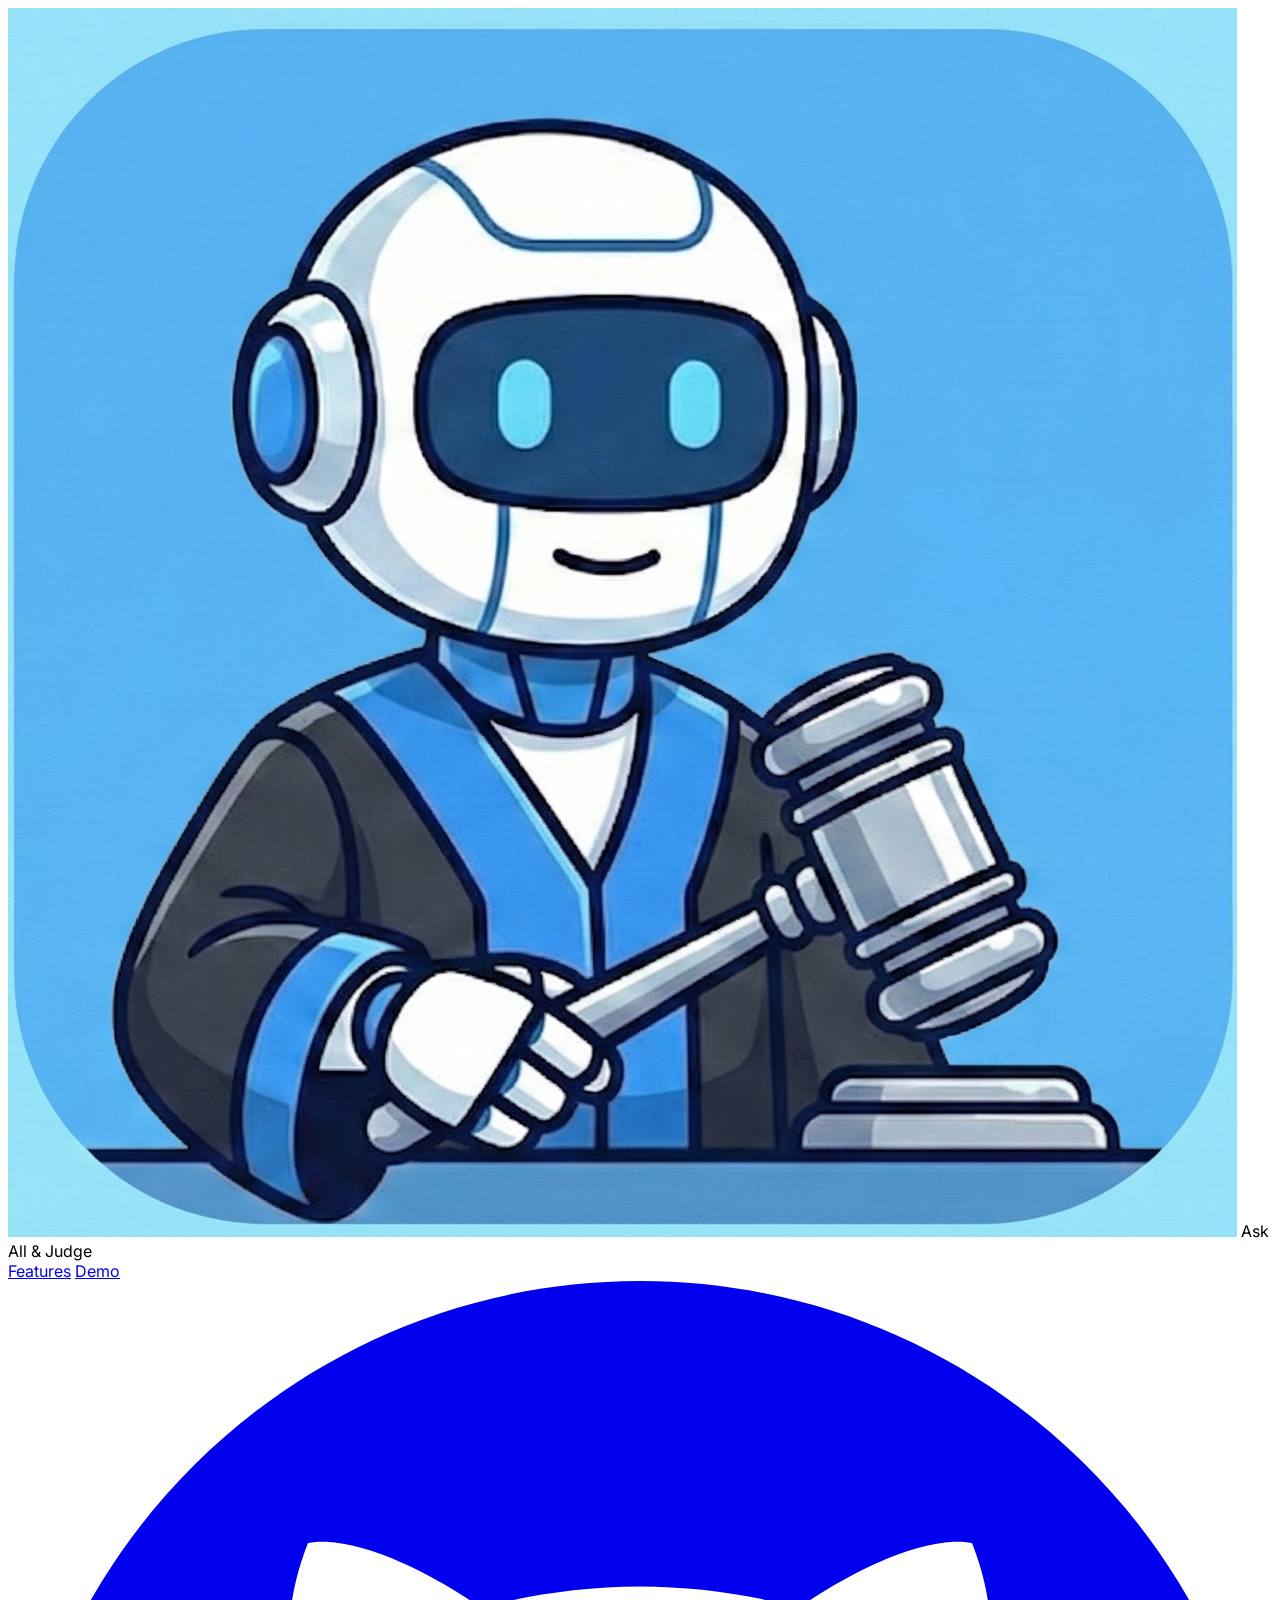
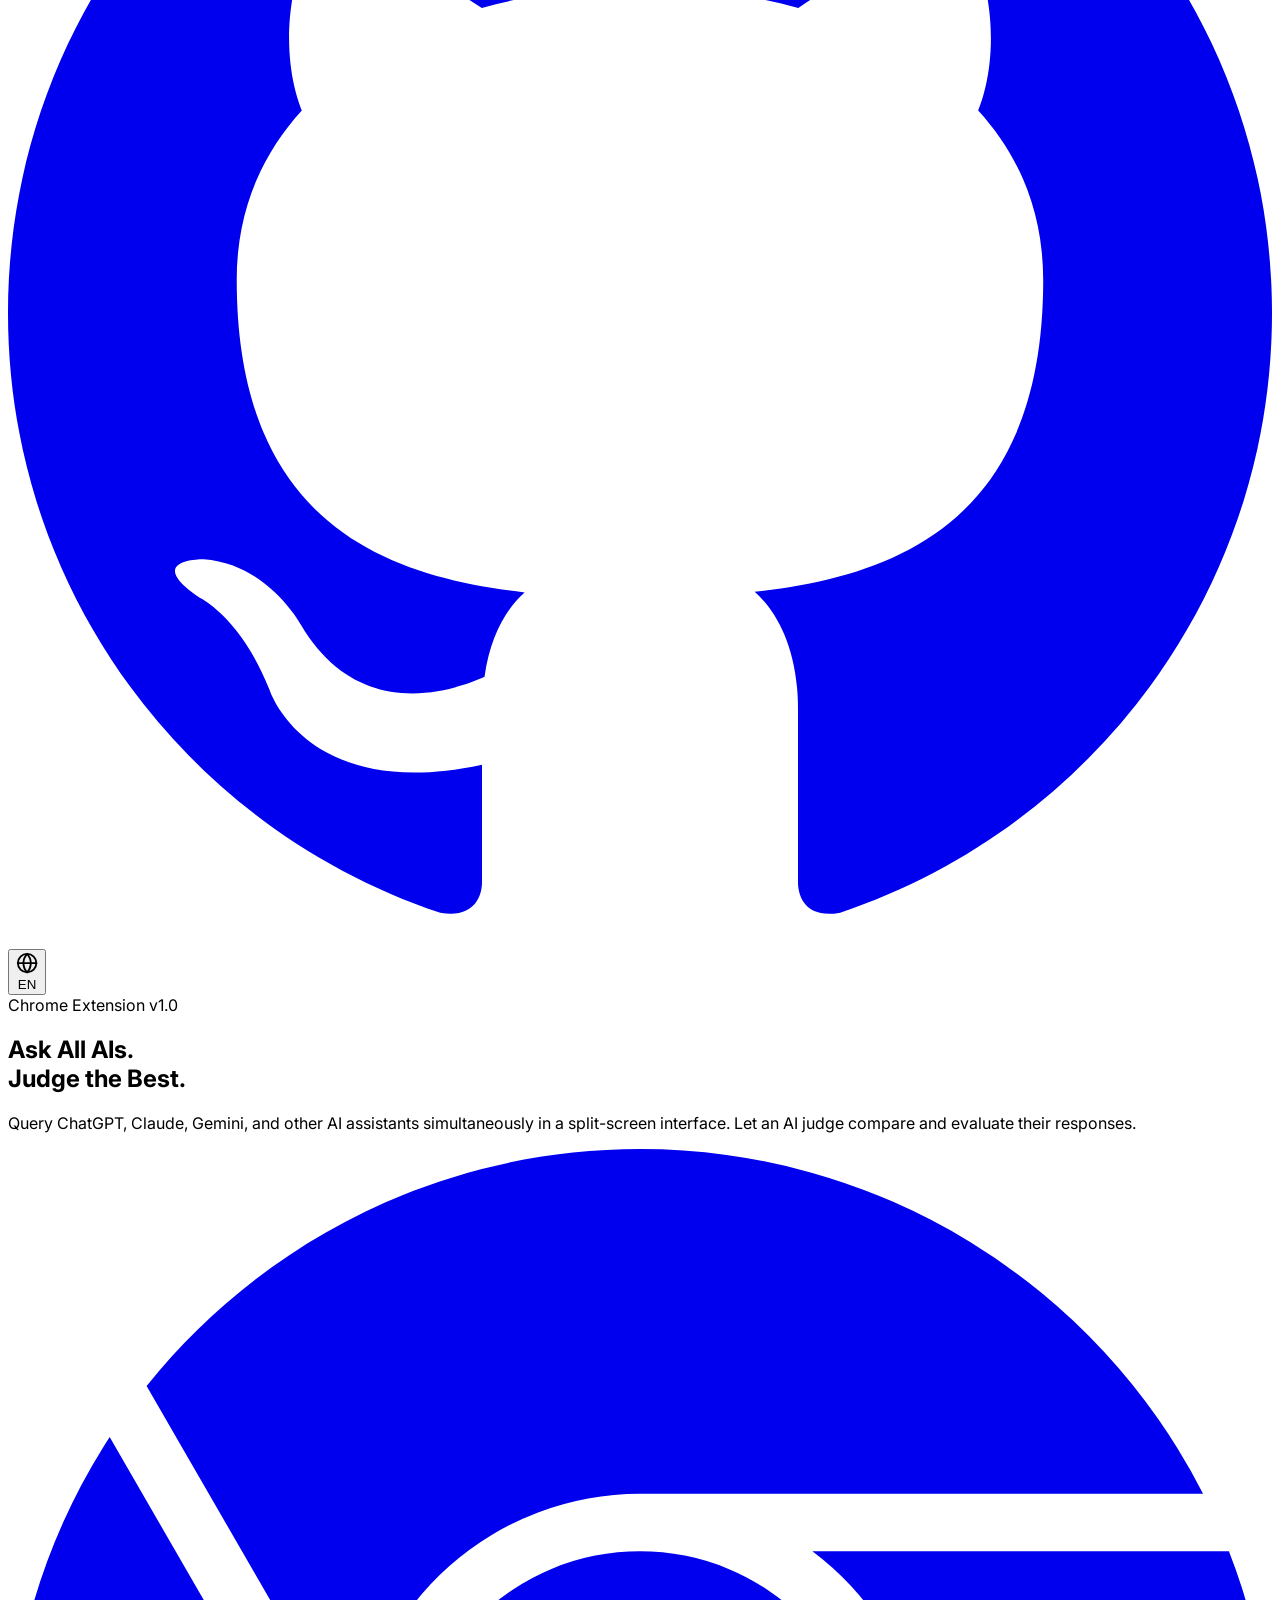
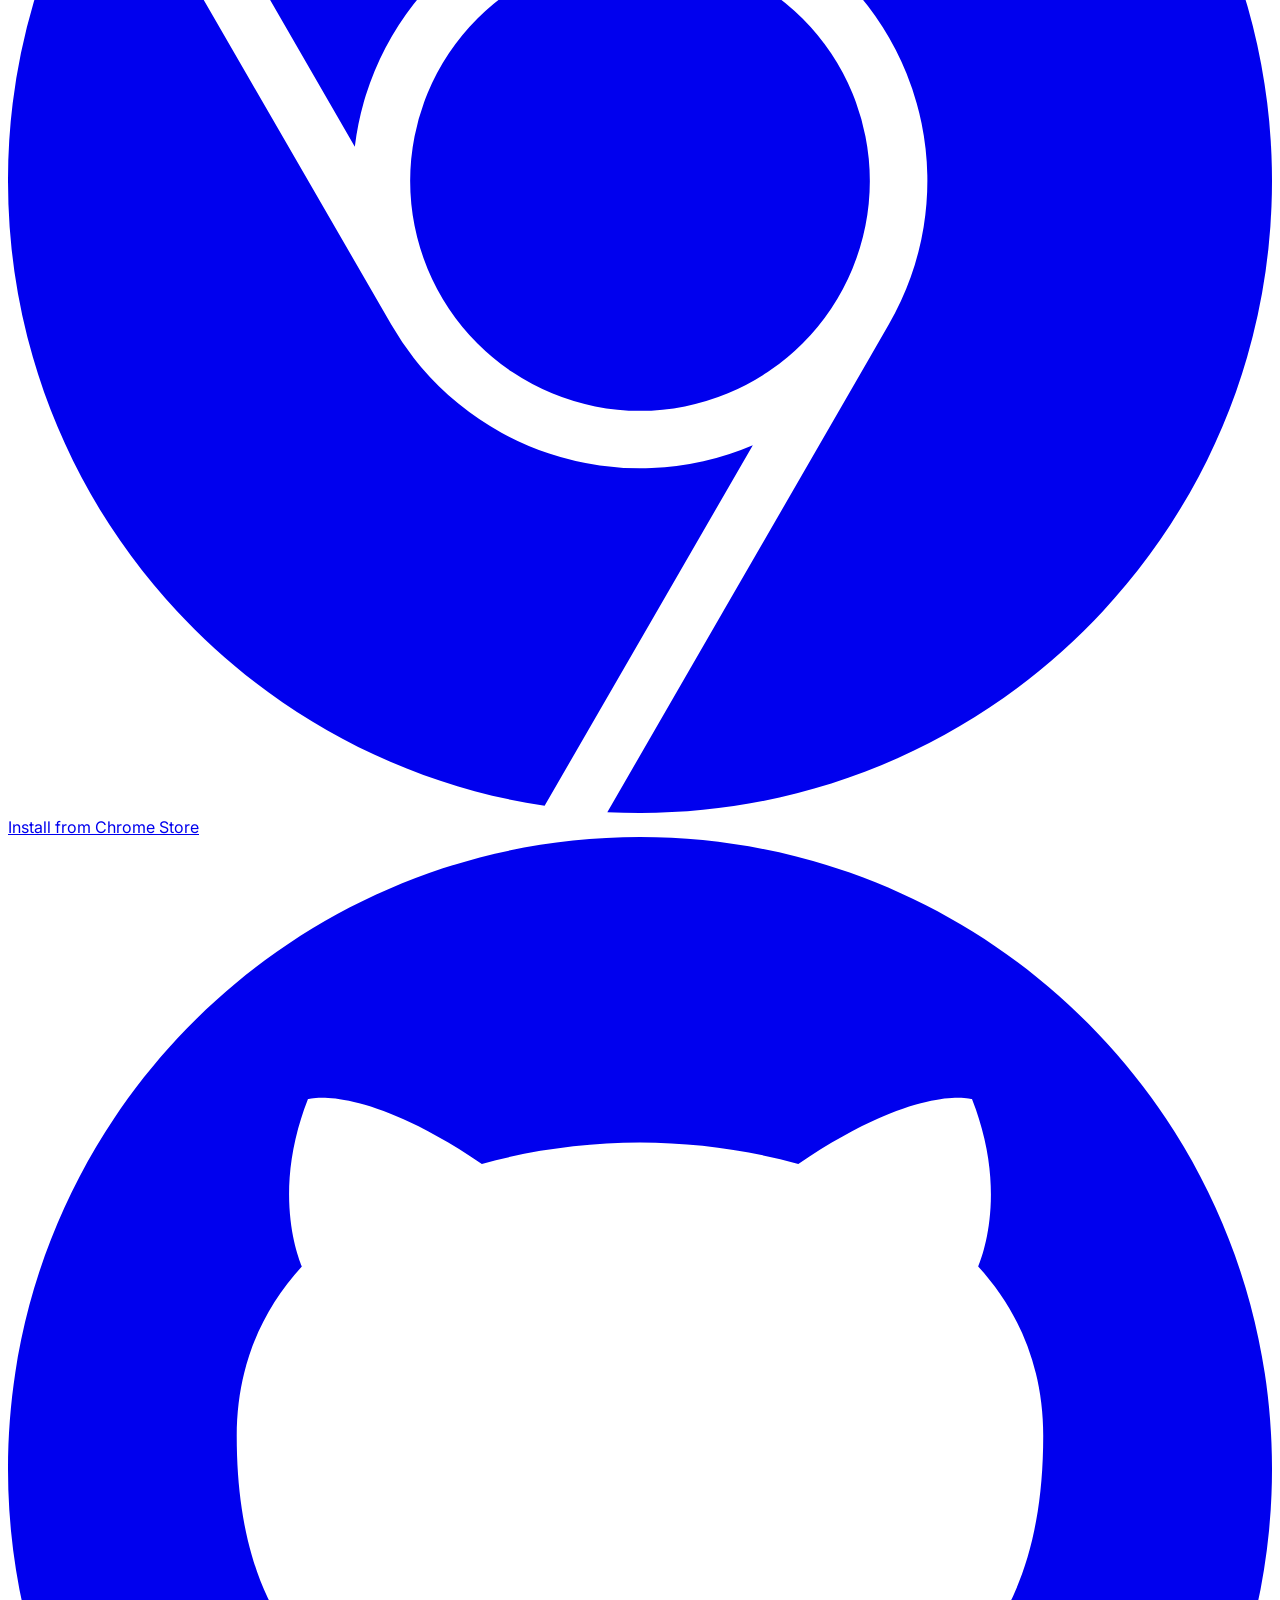
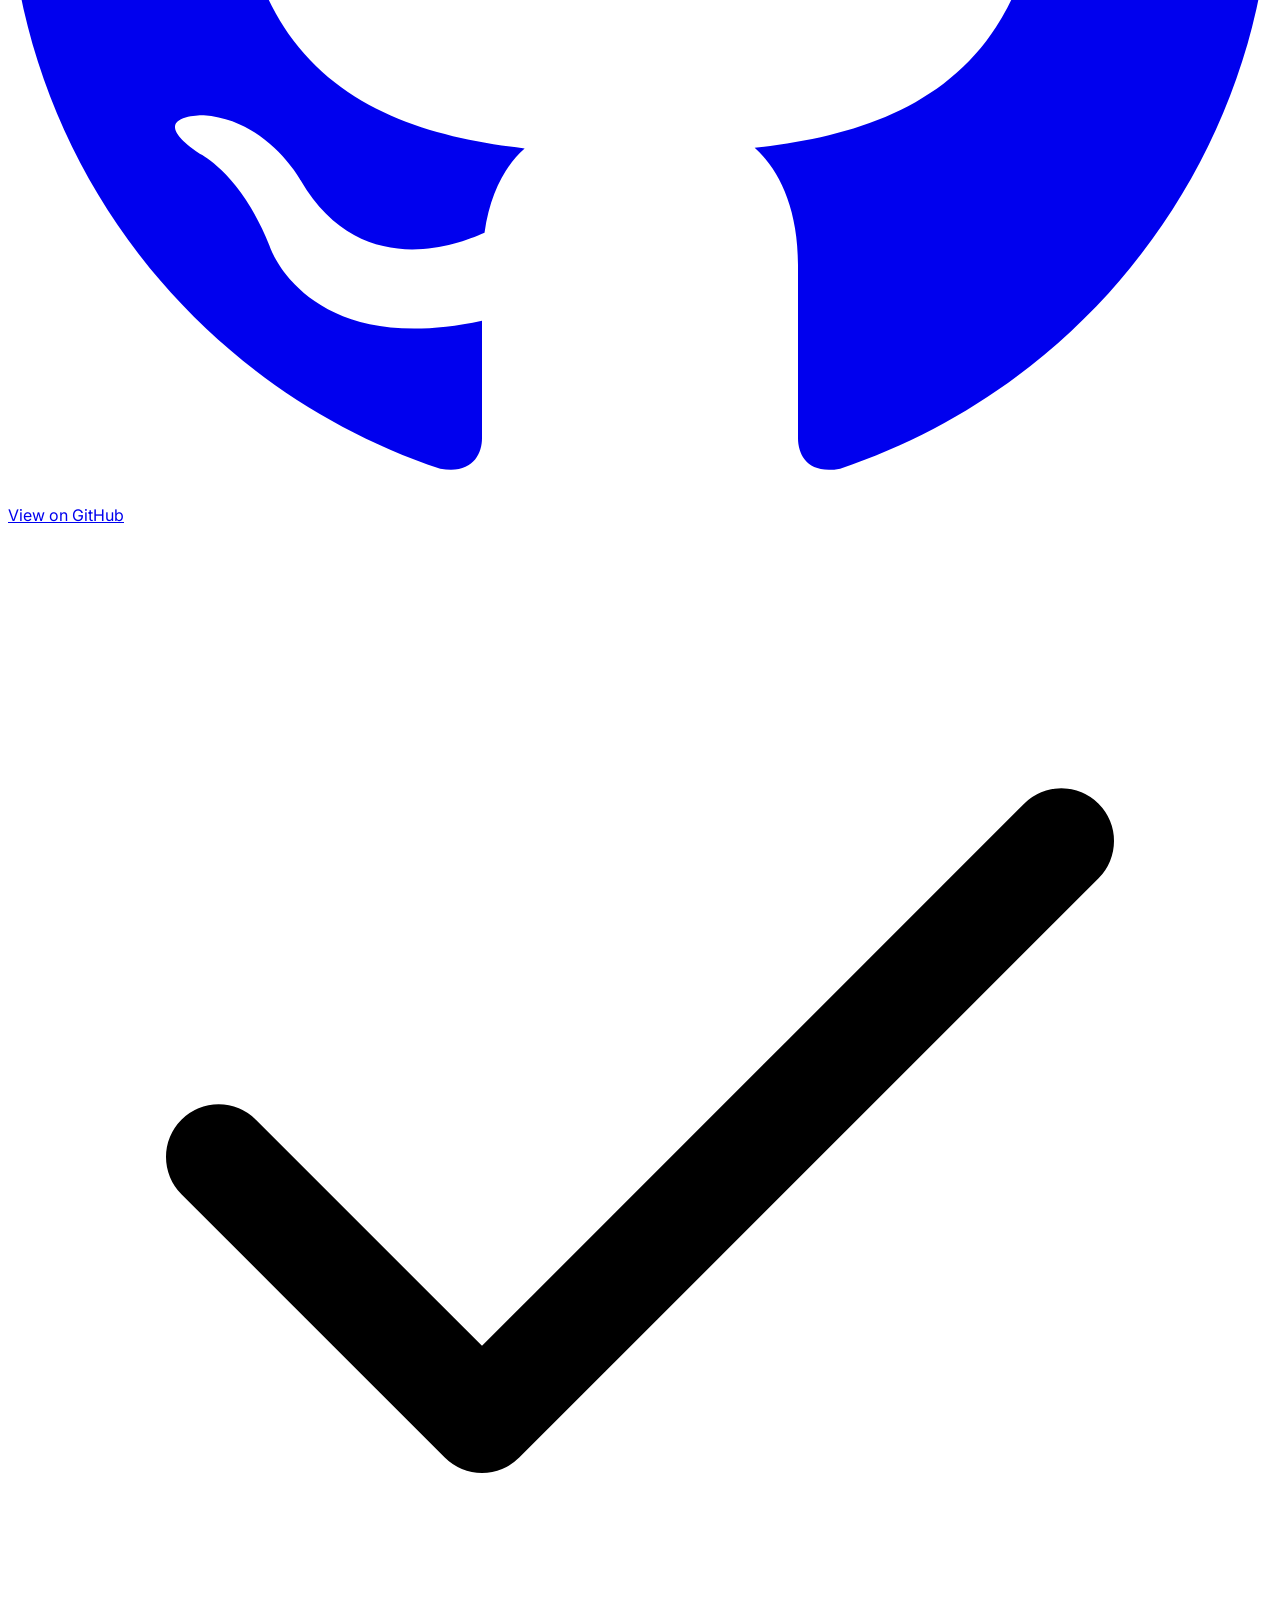
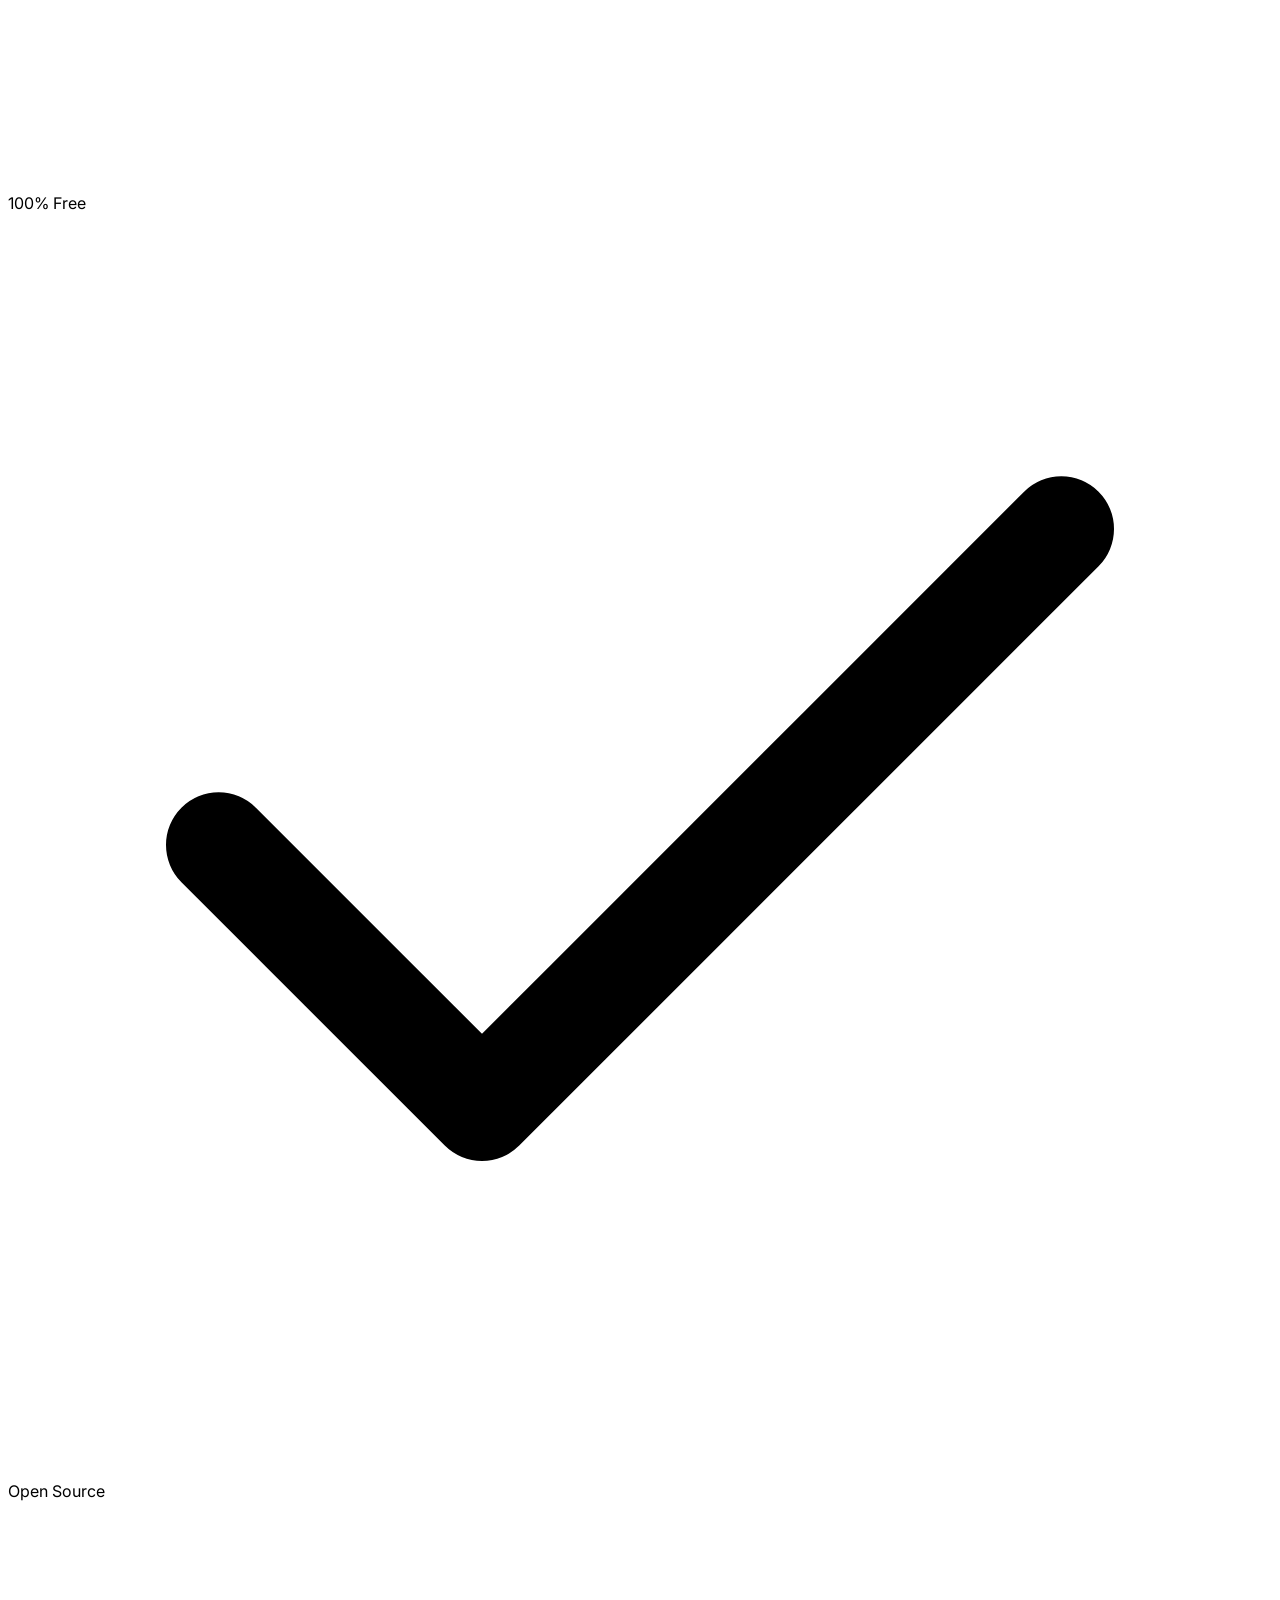
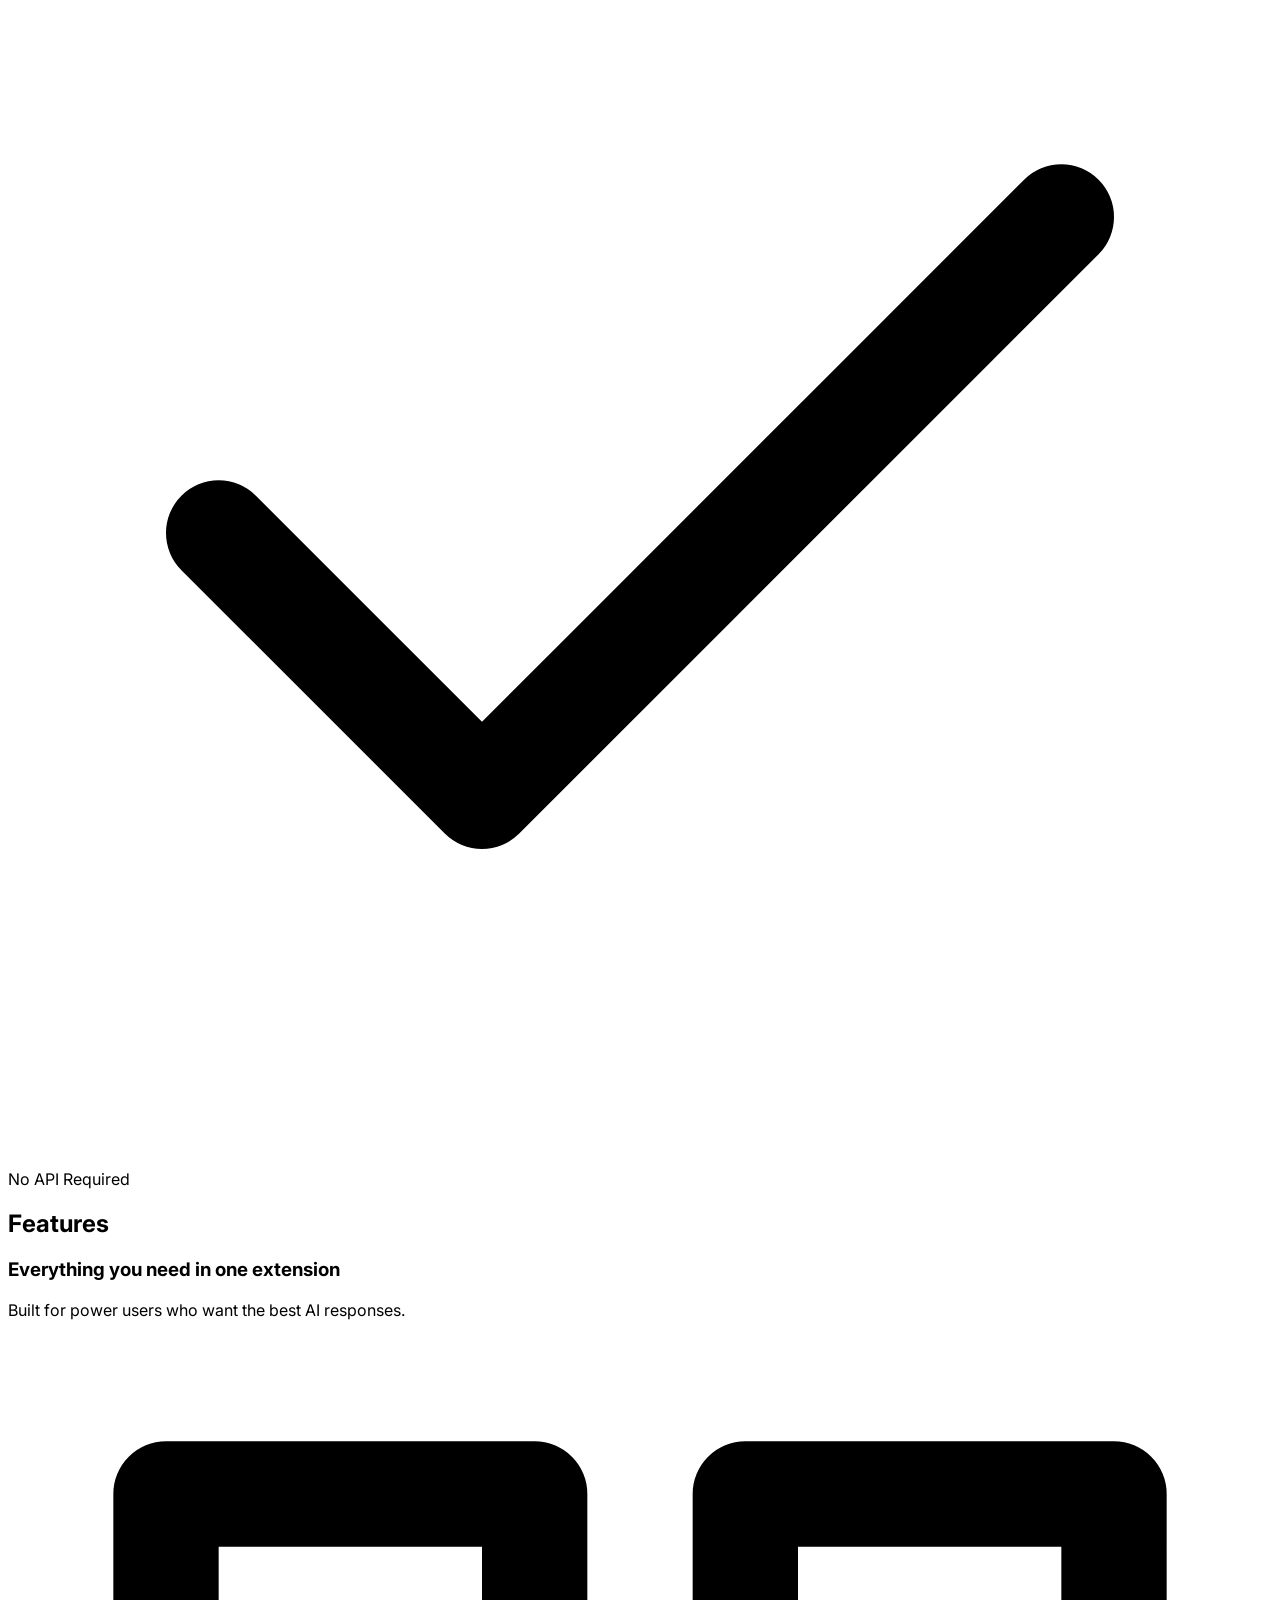
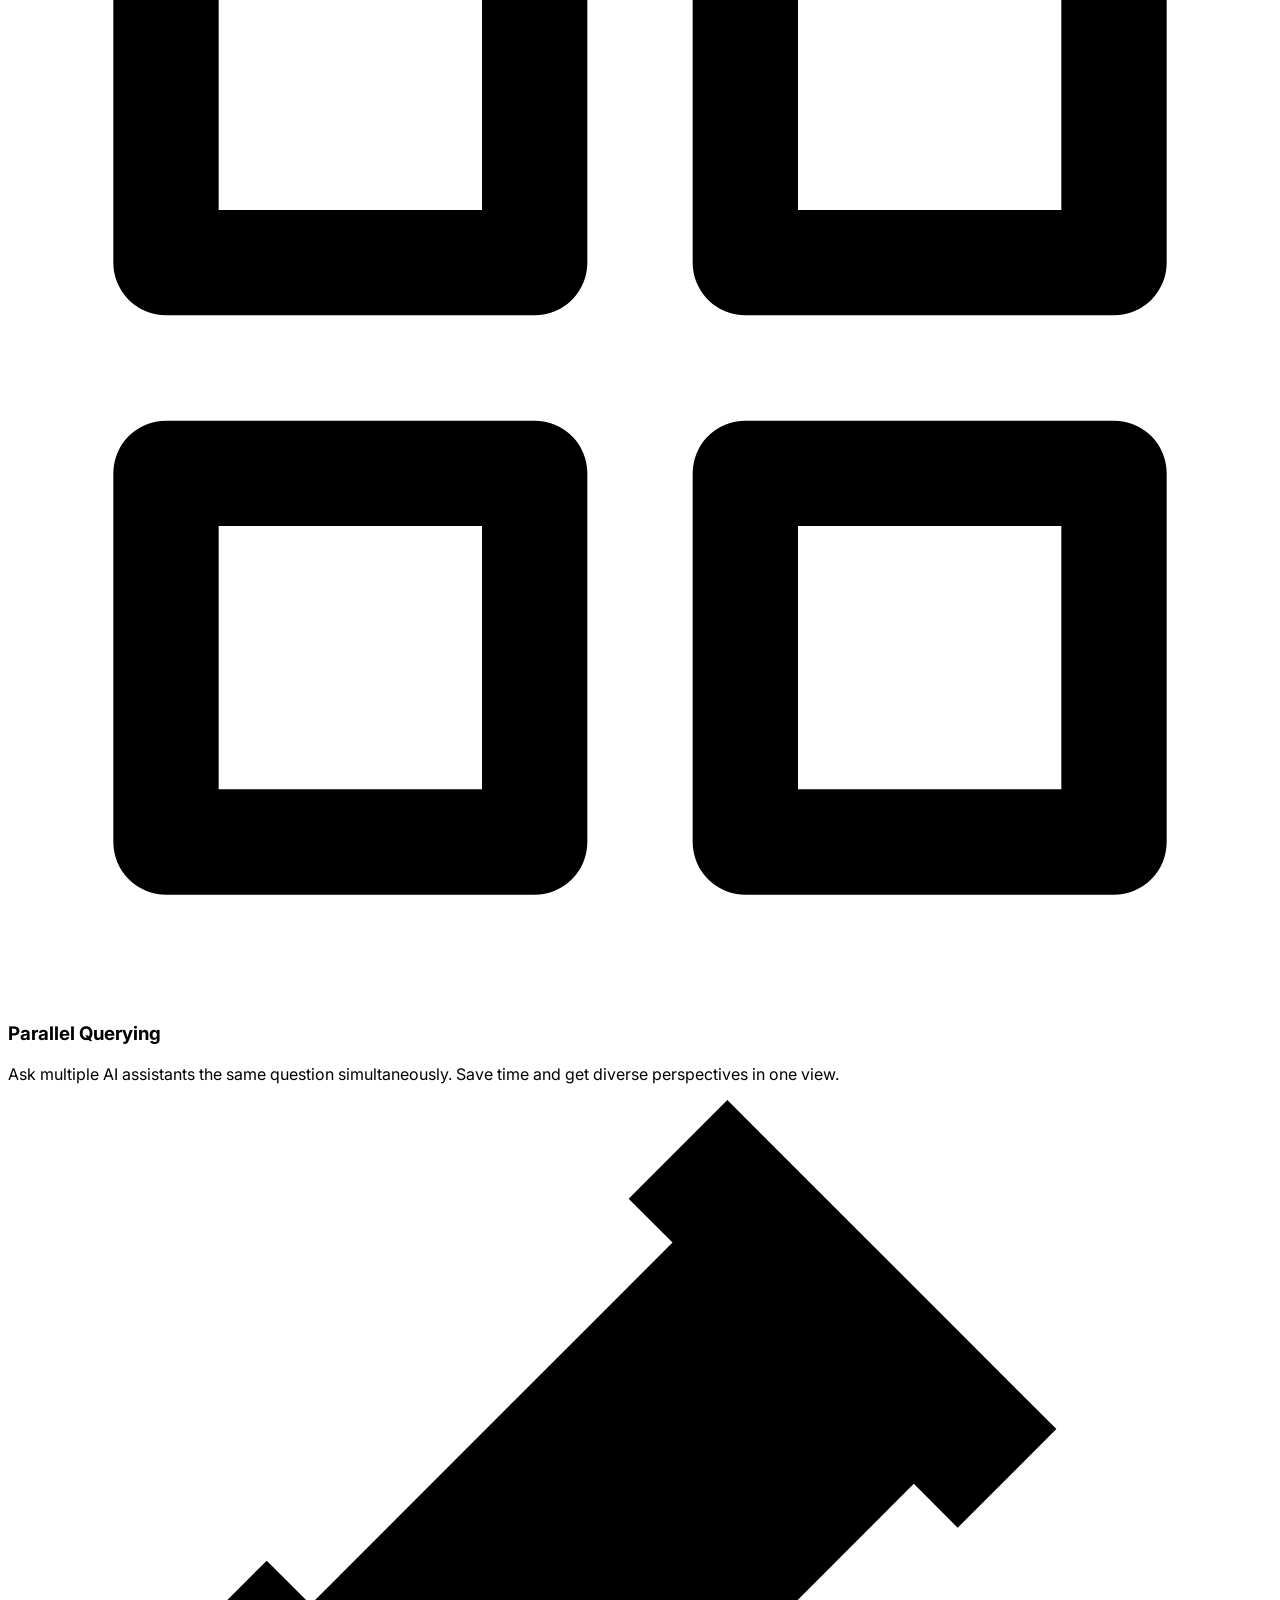
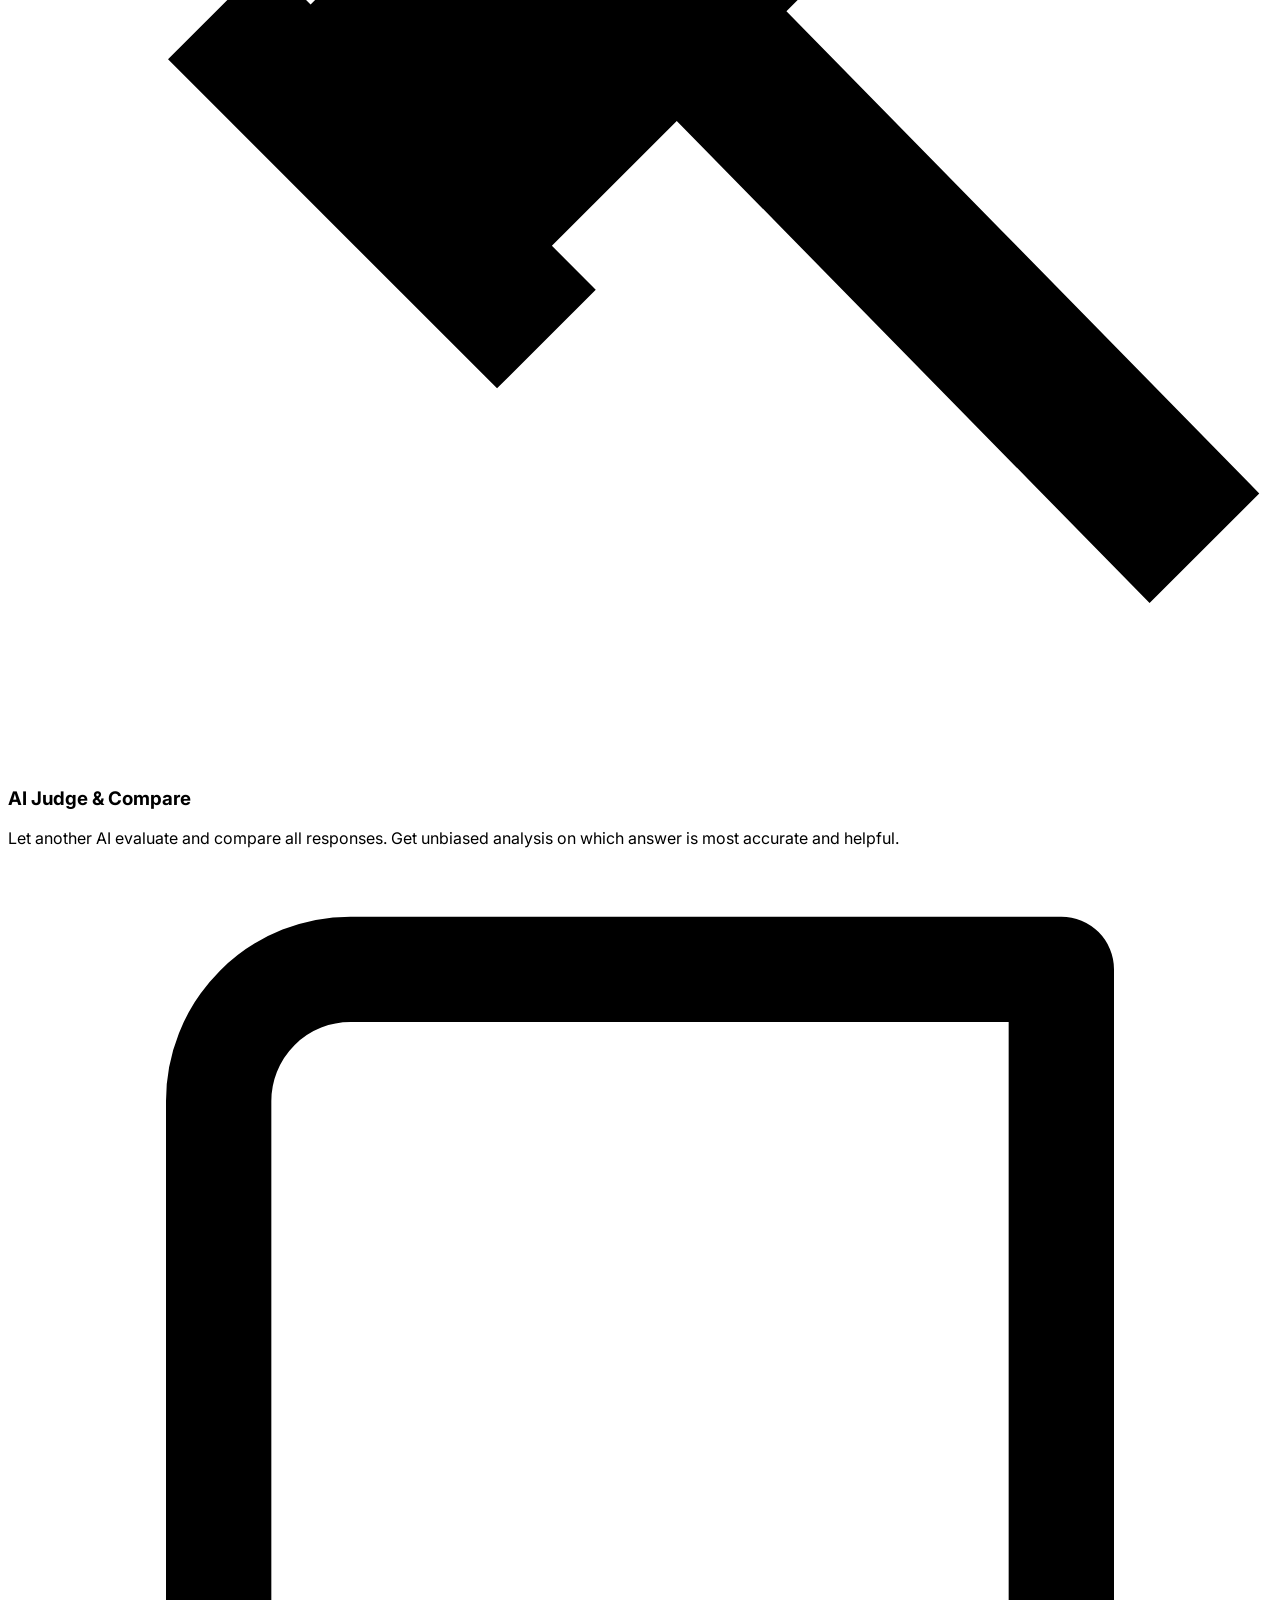
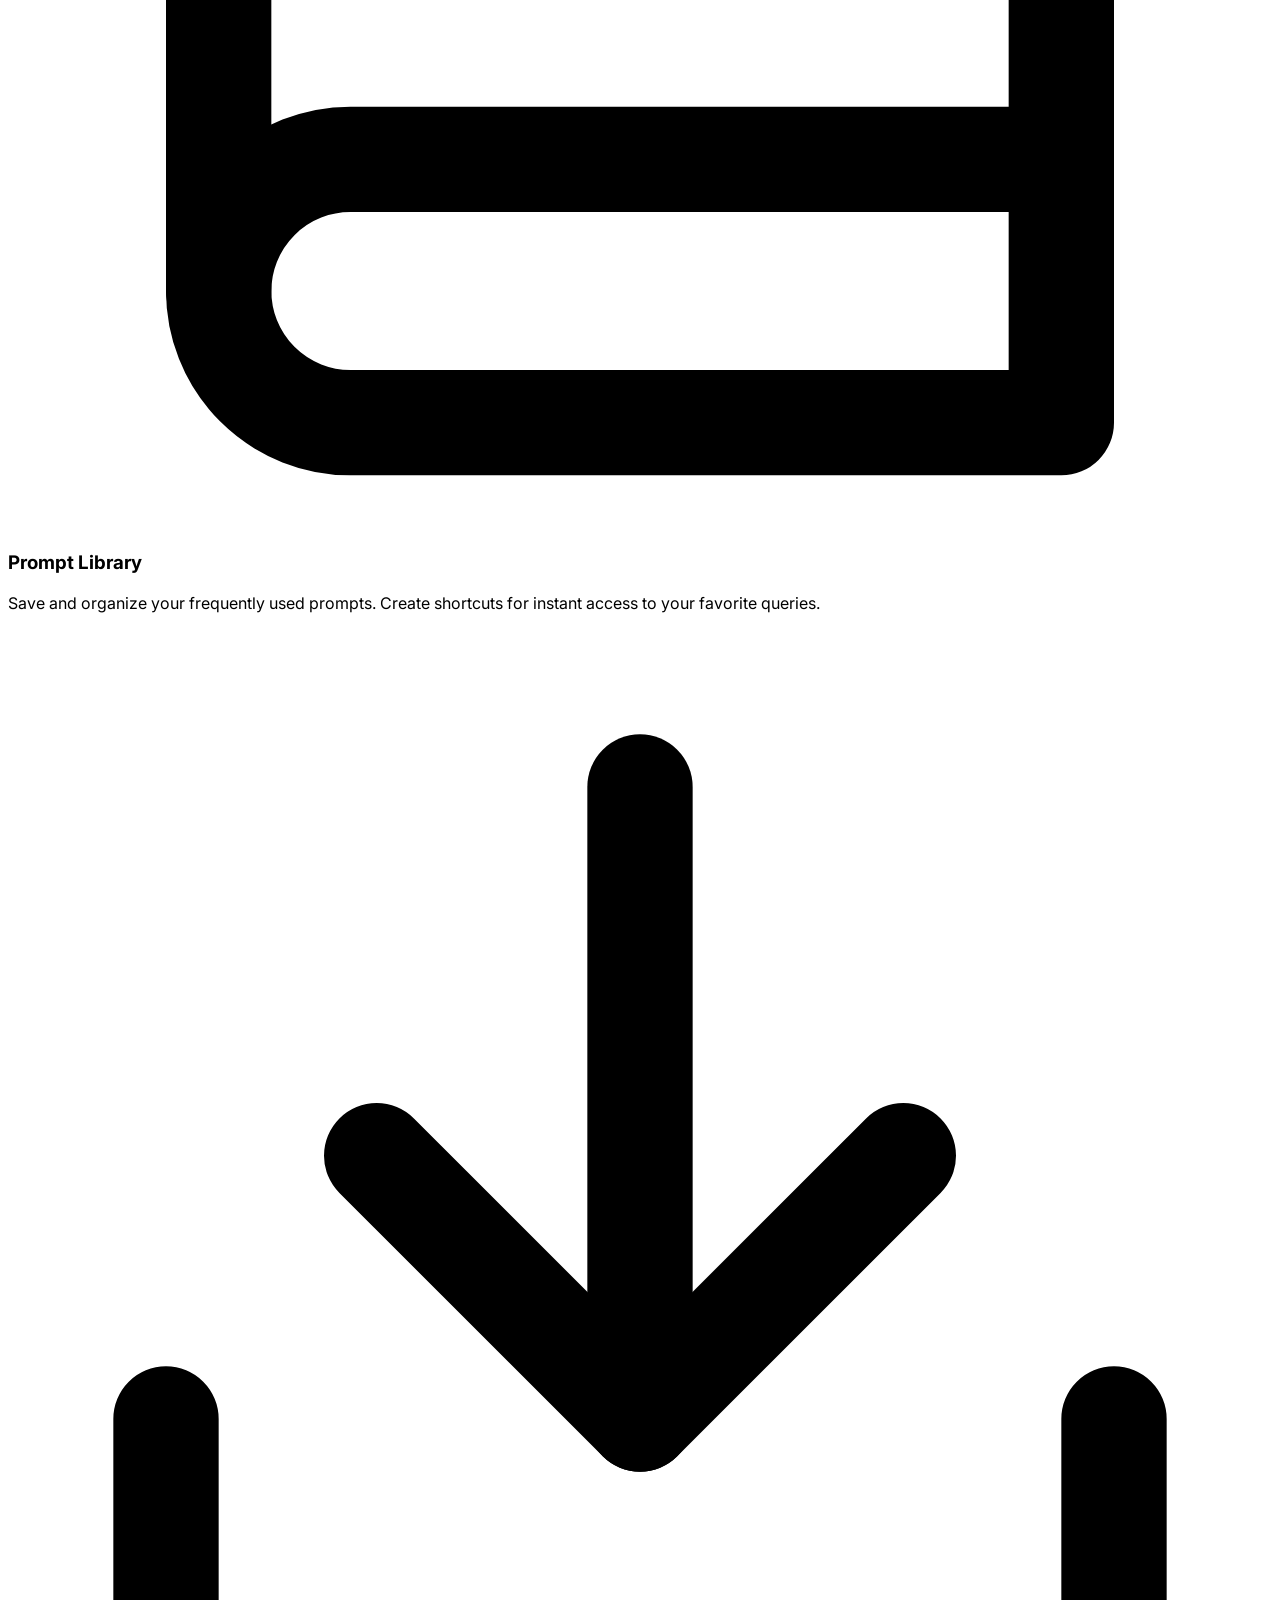
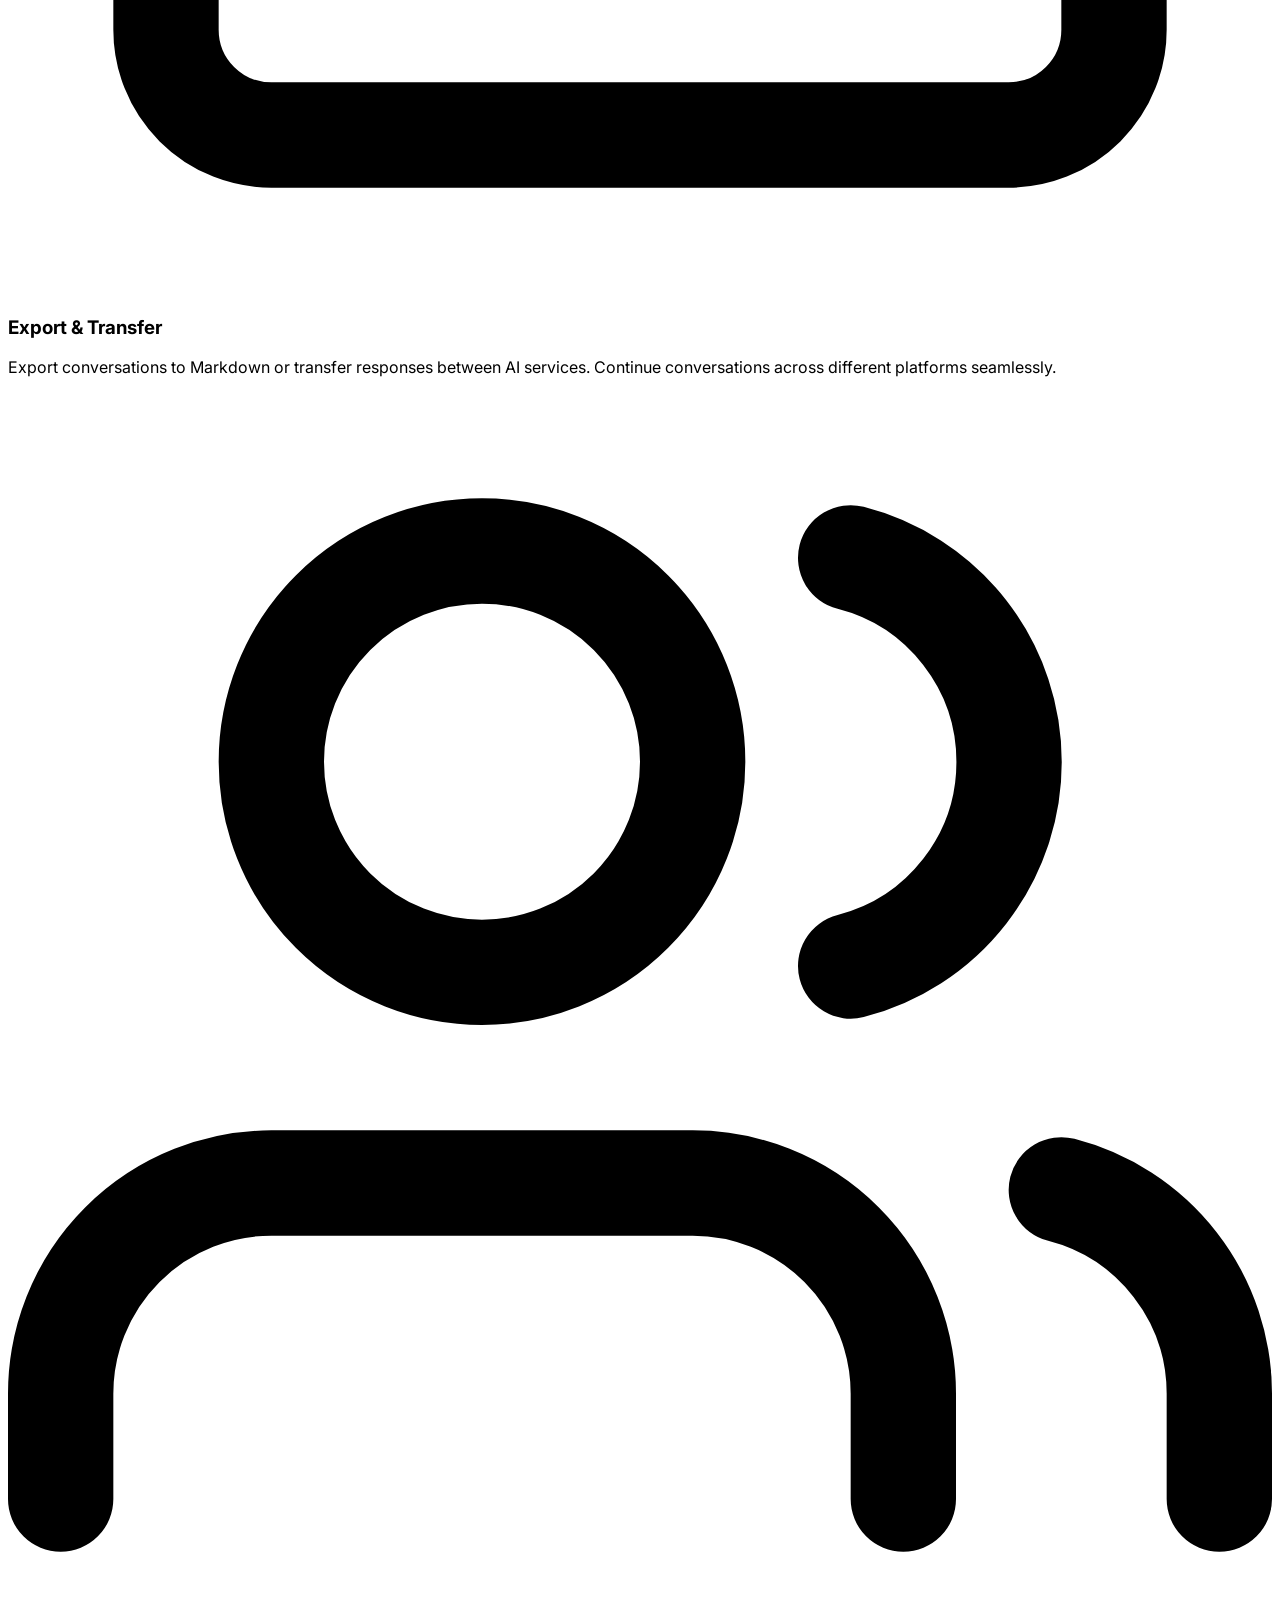
==== commit 05acf566: "Add Chrome Web Store links - Add Chrome Web Store badges and links to README - Update homepage CTA b" ====
--- a/index.html
+++ b/index.html
@@ -127,15 +127,17 @@
         </p>
 
         <div class="flex flex-col sm:flex-row items-center justify-center gap-4 mb-12">
-          <a href="https://github.com/WangCheng0116/Ask_all_and_Judge" class="inline-flex items-center gap-2 px-6 py-3 bg-primary-600 hover:bg-primary-700 text-white font-semibold rounded-lg transition-colors group">
-            <span data-i18n="hero.cta.install">Install Extension</span>
-            <svg class="w-4 h-4 group-hover:translate-x-1 transition-transform" viewBox="0 0 24 24" fill="none" stroke="currentColor" stroke-width="2" stroke-linecap="round" stroke-linejoin="round">
-              <line x1="5" y1="12" x2="19" y2="12"></line>
-              <polyline points="12 5 19 12 12 19"></polyline>
-            </svg>
+          <a href="https://chromewebstore.google.com/detail/ask-all-judge/mnlcnmacdgkpjgknnbajilpaigcmmpgm" target="_blank" rel="noopener noreferrer" class="inline-flex items-center gap-2 px-6 py-3 bg-primary-600 hover:bg-primary-700 text-white font-semibold rounded-lg transition-colors group">
+            <svg class="w-5 h-5" viewBox="0 0 24 24" fill="currentColor">
+              <path d="M12 0C8.21 0 4.831 1.757 2.632 4.501l3.953 6.848A5.454 5.454 0 0 1 12 6.545h10.691A12 12 0 0 0 12 0zM1.931 5.47A11.943 11.943 0 0 0 0 12c0 6.012 4.42 10.991 10.189 11.864l3.953-6.847a5.45 5.45 0 0 1-6.865-2.29zm13.342 2.166a5.446 5.446 0 0 1 1.45 7.09l.002.001h-.002l-5.344 9.257c.206.01.413.016.621.016 6.627 0 12-5.373 12-12 0-1.54-.29-3.011-.818-4.364zM12 16.364a4.364 4.364 0 1 1 0-8.728 4.364 4.364 0 0 1 0 8.728z"/>
+            </svg>
+            <span data-i18n="hero.cta.install">Install from Chrome Store</span>
           </a>
-          <a href="#demo" class="inline-flex items-center gap-2 px-6 py-3 bg-slate-800 hover:bg-slate-700 text-white font-semibold rounded-lg transition-colors">
-            <span data-i18n="hero.cta.demo">Watch Demo</span>
+          <a href="https://github.com/WangCheng0116/Ask_all_and_Judge" target="_blank" rel="noopener noreferrer" class="inline-flex items-center gap-2 px-6 py-3 bg-slate-800 hover:bg-slate-700 text-white font-semibold rounded-lg transition-colors">
+            <svg class="w-5 h-5" viewBox="0 0 24 24" fill="currentColor">
+              <path d="M12 0c-6.626 0-12 5.373-12 12 0 5.302 3.438 9.8 8.207 11.387.599.111.793-.261.793-.577v-2.234c-3.338.726-4.033-1.416-4.033-1.416-.546-1.387-1.333-1.756-1.333-1.756-1.089-.745.083-.729.083-.729 1.205.084 1.839 1.237 1.839 1.237 1.07 1.834 2.807 1.304 3.492.997.107-.775.418-1.305.762-1.604-2.665-.305-5.467-1.334-5.467-5.931 0-1.311.469-2.381 1.236-3.221-.124-.303-.535-1.524.117-3.176 0 0 1.008-.322 3.301 1.23.957-.266 1.983-.399 3.003-.404 1.02.005 2.047.138 3.006.404 2.291-1.552 3.297-1.23 3.297-1.23.653 1.653.242 2.874.118 3.176.77.84 1.235 1.911 1.235 3.221 0 4.609-2.807 5.624-5.479 5.921.43.372.823 1.102.823 2.222v3.293c0 .319.192.694.801.576 4.765-1.589 8.199-6.086 8.199-11.386 0-6.627-5.373-12-12-12z"/>
+            </svg>
+            <span data-i18n="hero.cta.github">View on GitHub</span>
           </a>
         </div>
 
@@ -410,11 +412,21 @@
       <h2 class="text-3xl sm:text-4xl font-bold text-white mb-4" data-i18n="cta.title">Ready to enhance your AI workflow?</h2>
       <p class="text-lg text-slate-400 mb-8" data-i18n="cta.description">Install the extension and start getting better AI responses today.</p>
       <div class="flex flex-col sm:flex-row items-center justify-center gap-4">
-        <a href="https://github.com/WangCheng0116/Ask_all_and_Judge" class="inline-flex items-center gap-2 px-8 py-4 bg-primary-600 hover:bg-primary-700 text-white font-semibold rounded-lg transition-colors">
+        <a href="https://chromewebstore.google.com/detail/ask-all-judge/mnlcnmacdgkpjgknnbajilpaigcmmpgm" target="_blank" rel="noopener noreferrer" class="inline-flex items-center gap-2 px-8 py-4 bg-primary-600 hover:bg-primary-700 text-white font-semibold rounded-lg transition-colors group">
+          <svg class="w-5 h-5" viewBox="0 0 24 24" fill="currentColor">
+            <path d="M12 0C8.21 0 4.831 1.757 2.632 4.501l3.953 6.848A5.454 5.454 0 0 1 12 6.545h10.691A12 12 0 0 0 12 0zM1.931 5.47A11.943 11.943 0 0 0 0 12c0 6.012 4.42 10.991 10.189 11.864l3.953-6.847a5.45 5.45 0 0 1-6.865-2.29zm13.342 2.166a5.446 5.446 0 0 1 1.45 7.09l.002.001h-.002l-5.344 9.257c.206.01.413.016.621.016 6.627 0 12-5.373 12-12 0-1.54-.29-3.011-.818-4.364zM12 16.364a4.364 4.364 0 1 1 0-8.728 4.364 4.364 0 0 1 0 8.728z"/>
+          </svg>
+          <span data-i18n="cta.button">Install from Chrome Store</span>
+          <svg class="w-4 h-4 group-hover:translate-x-1 transition-transform" viewBox="0 0 24 24" fill="none" stroke="currentColor" stroke-width="2" stroke-linecap="round" stroke-linejoin="round">
+            <line x1="5" y1="12" x2="19" y2="12"></line>
+            <polyline points="12 5 19 12 12 19"></polyline>
+          </svg>
+        </a>
+        <a href="https://github.com/WangCheng0116/Ask_all_and_Judge" target="_blank" rel="noopener noreferrer" class="inline-flex items-center gap-2 px-8 py-4 bg-slate-800 hover:bg-slate-700 text-white font-semibold rounded-lg transition-colors">
           <svg class="w-5 h-5" viewBox="0 0 24 24" fill="currentColor">
             <path d="M12 0c-6.626 0-12 5.373-12 12 0 5.302 3.438 9.8 8.207 11.387.599.111.793-.261.793-.577v-2.234c-3.338.726-4.033-1.416-4.033-1.416-.546-1.387-1.333-1.756-1.333-1.756-1.089-.745.083-.729.083-.729 1.205.084 1.839 1.237 1.839 1.237 1.07 1.834 2.807 1.304 3.492.997.107-.775.418-1.305.762-1.604-2.665-.305-5.467-1.334-5.467-5.931 0-1.311.469-2.381 1.236-3.221-.124-.303-.535-1.524.117-3.176 0 0 1.008-.322 3.301 1.23.957-.266 1.983-.399 3.003-.404 1.02.005 2.047.138 3.006.404 2.291-1.552 3.297-1.23 3.297-1.23.653 1.653.242 2.874.118 3.176.77.84 1.235 1.911 1.235 3.221 0 4.609-2.807 5.624-5.479 5.921.43.372.823 1.102.823 2.222v3.293c0 .319.192.694.801.576 4.765-1.589 8.199-6.086 8.199-11.386 0-6.627-5.373-12-12-12z"/>
           </svg>
-          <span data-i18n="cta.button">Get Started on GitHub</span>
+          <span>View on GitHub</span>
         </a>
       </div>
     </div>
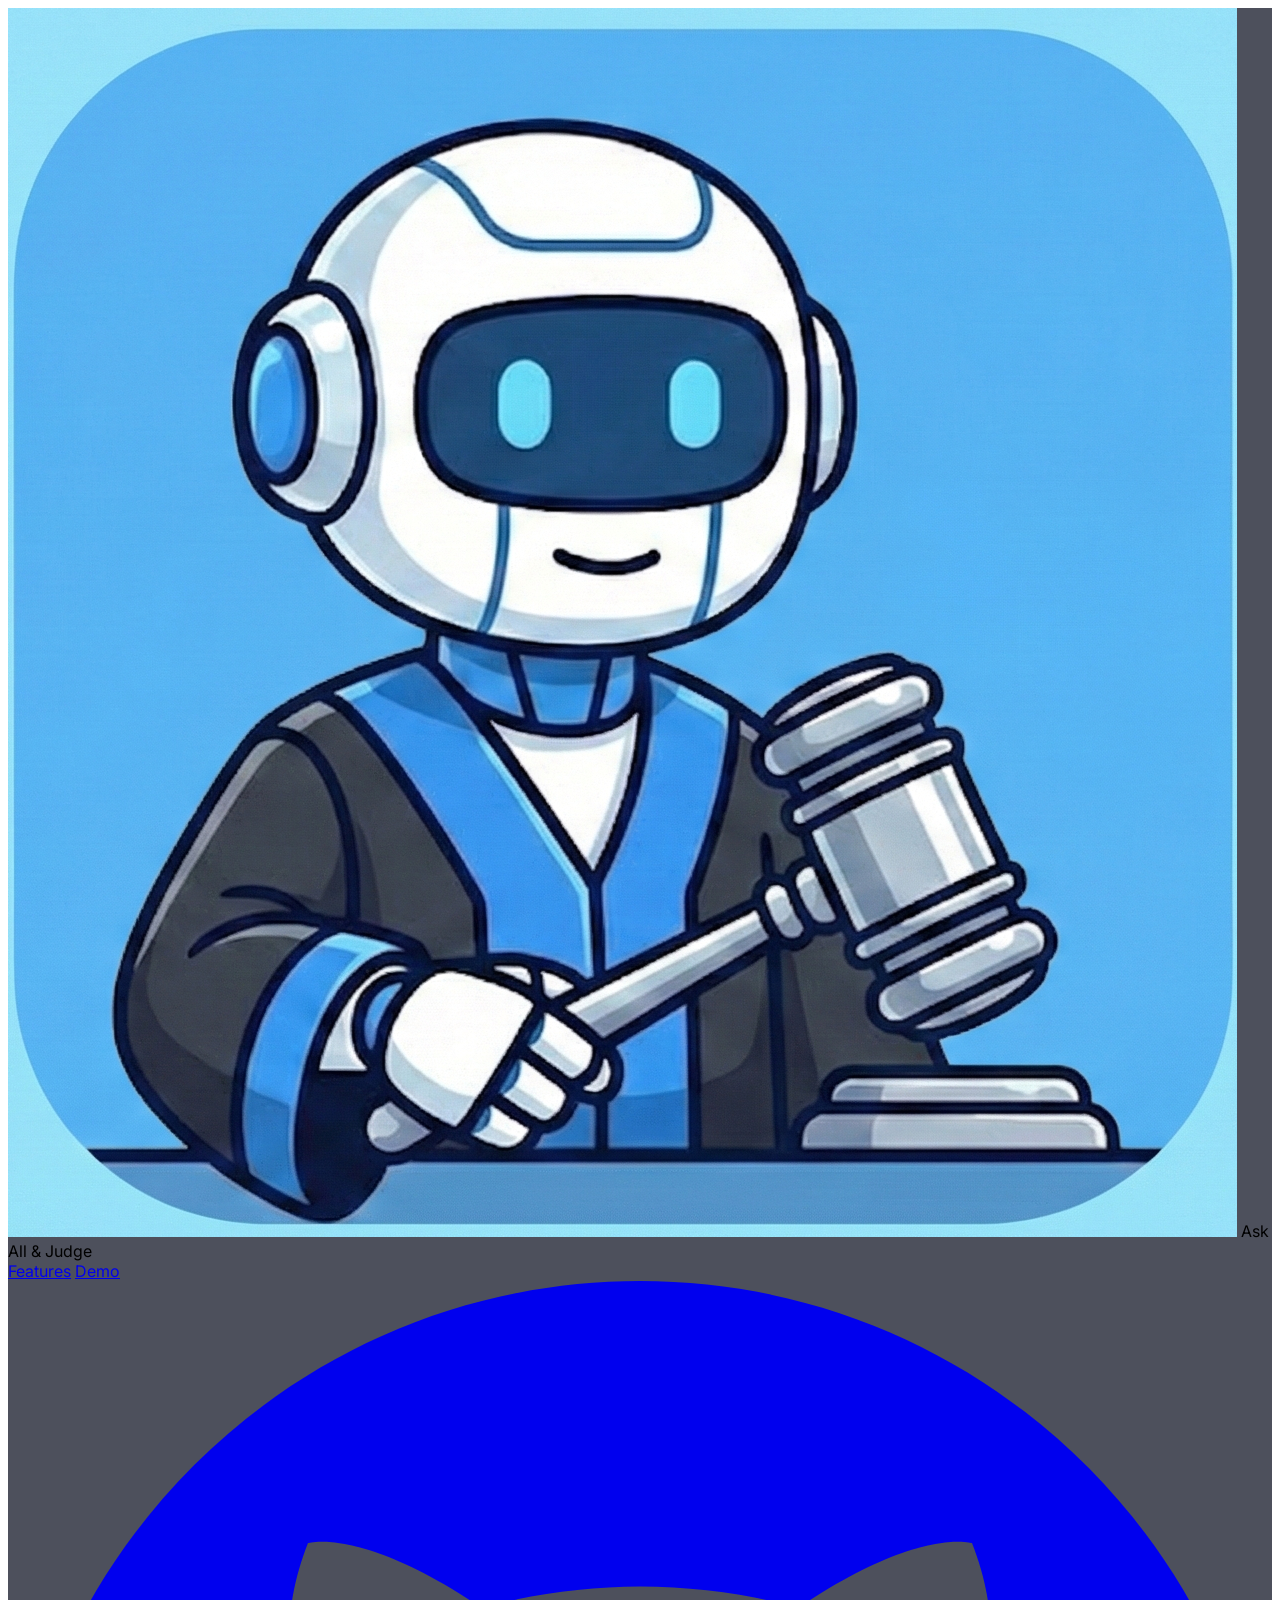
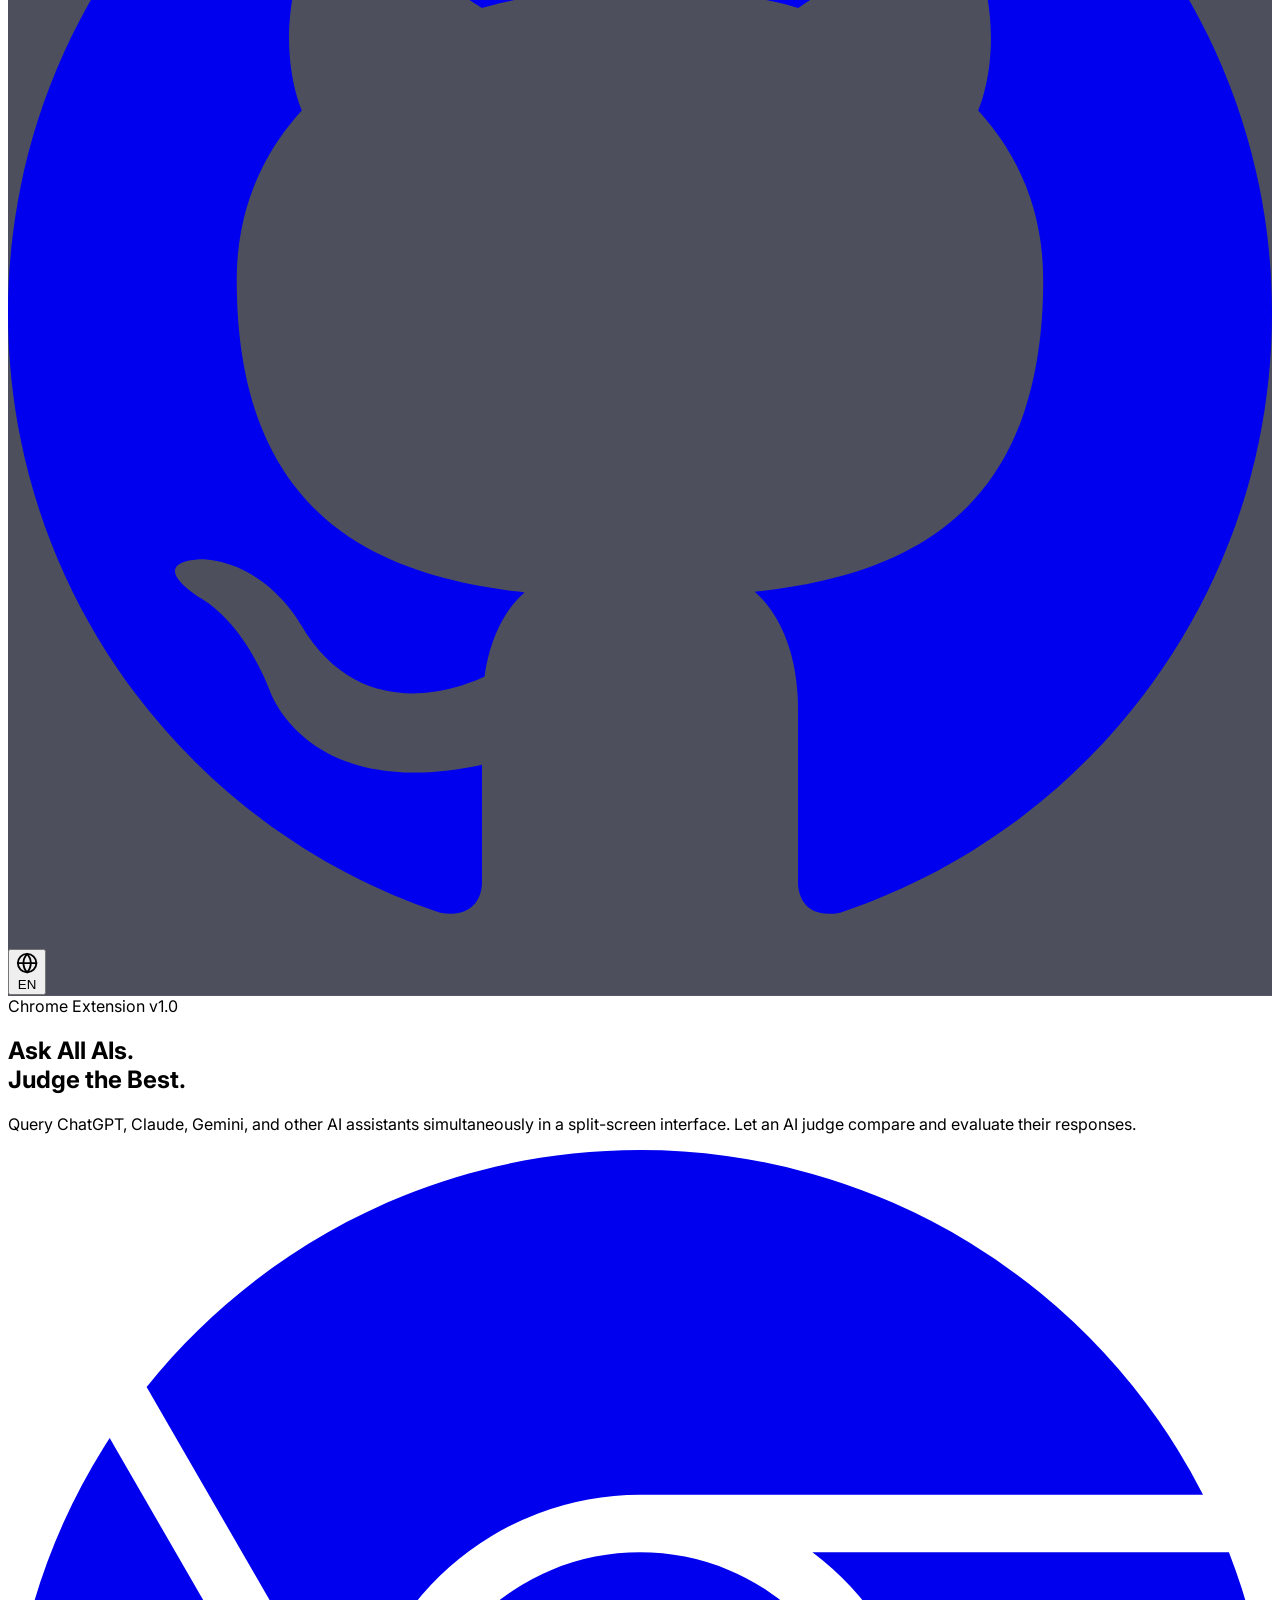
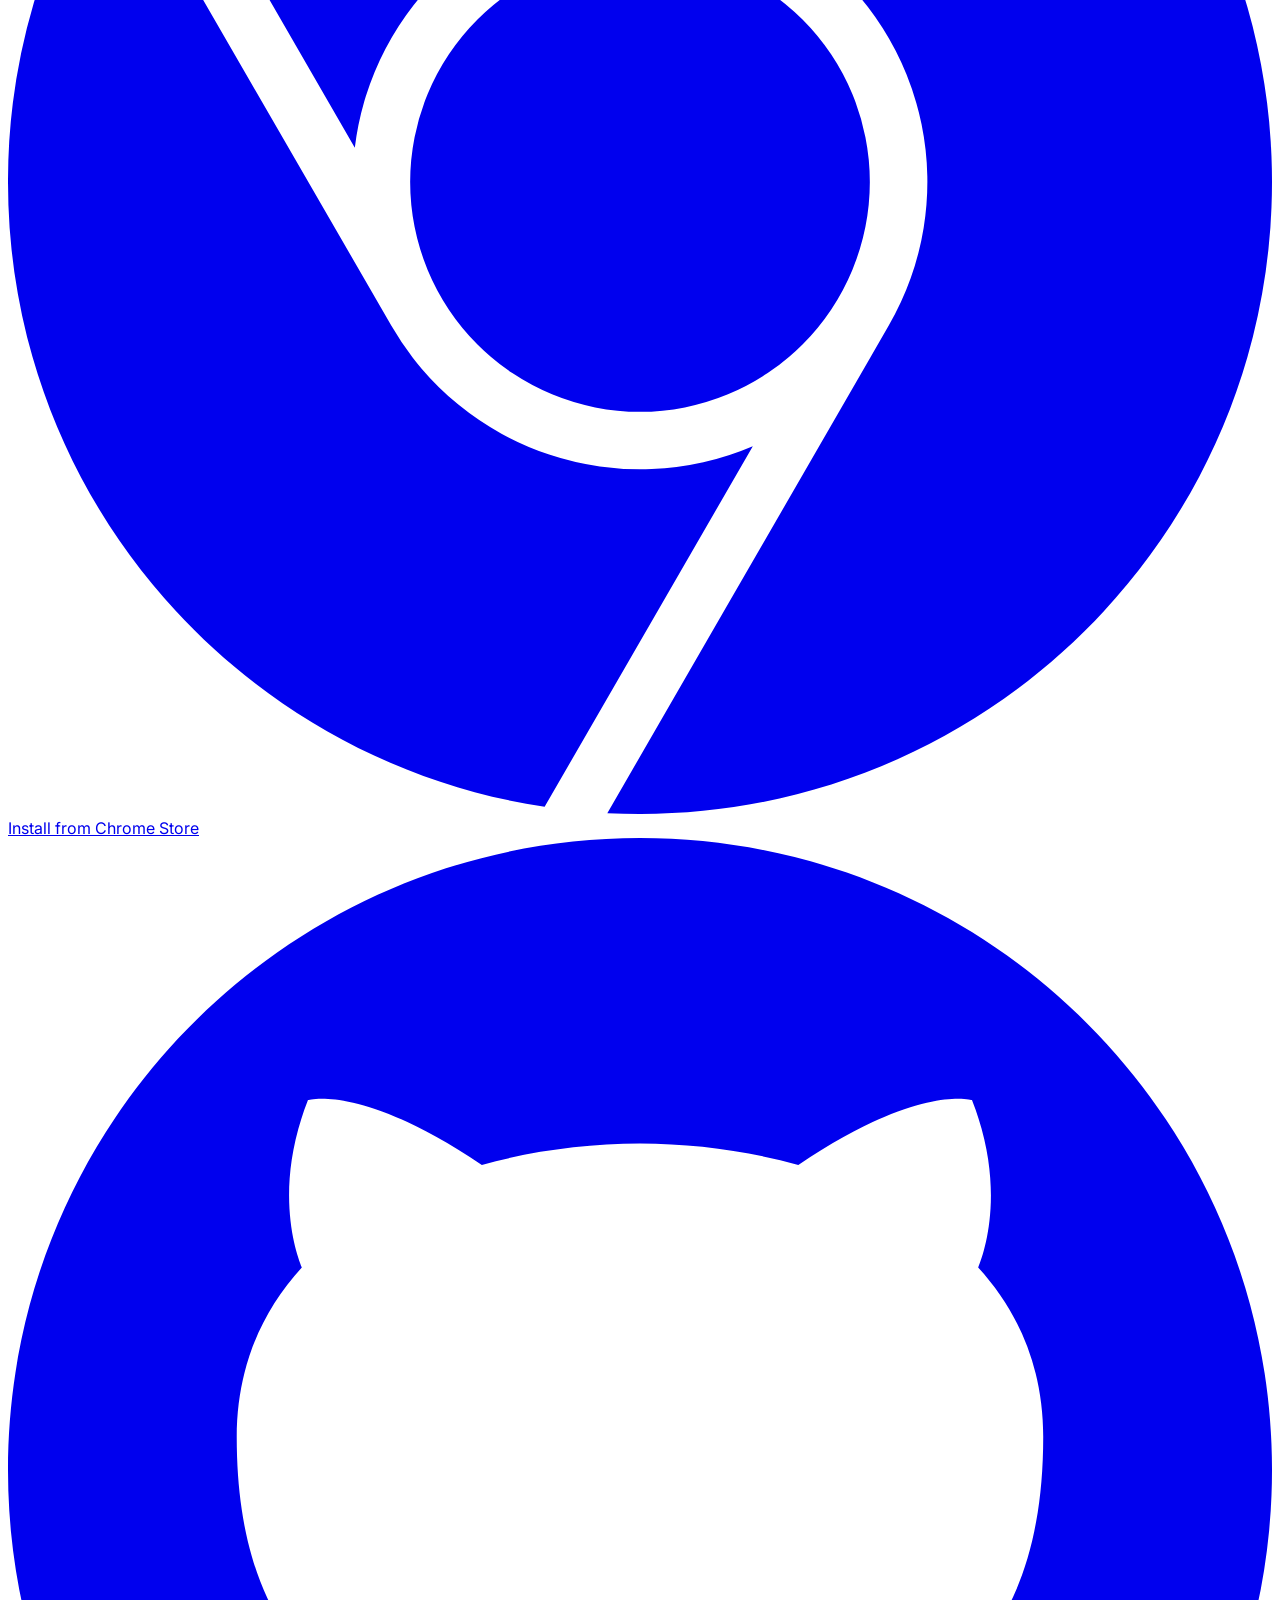
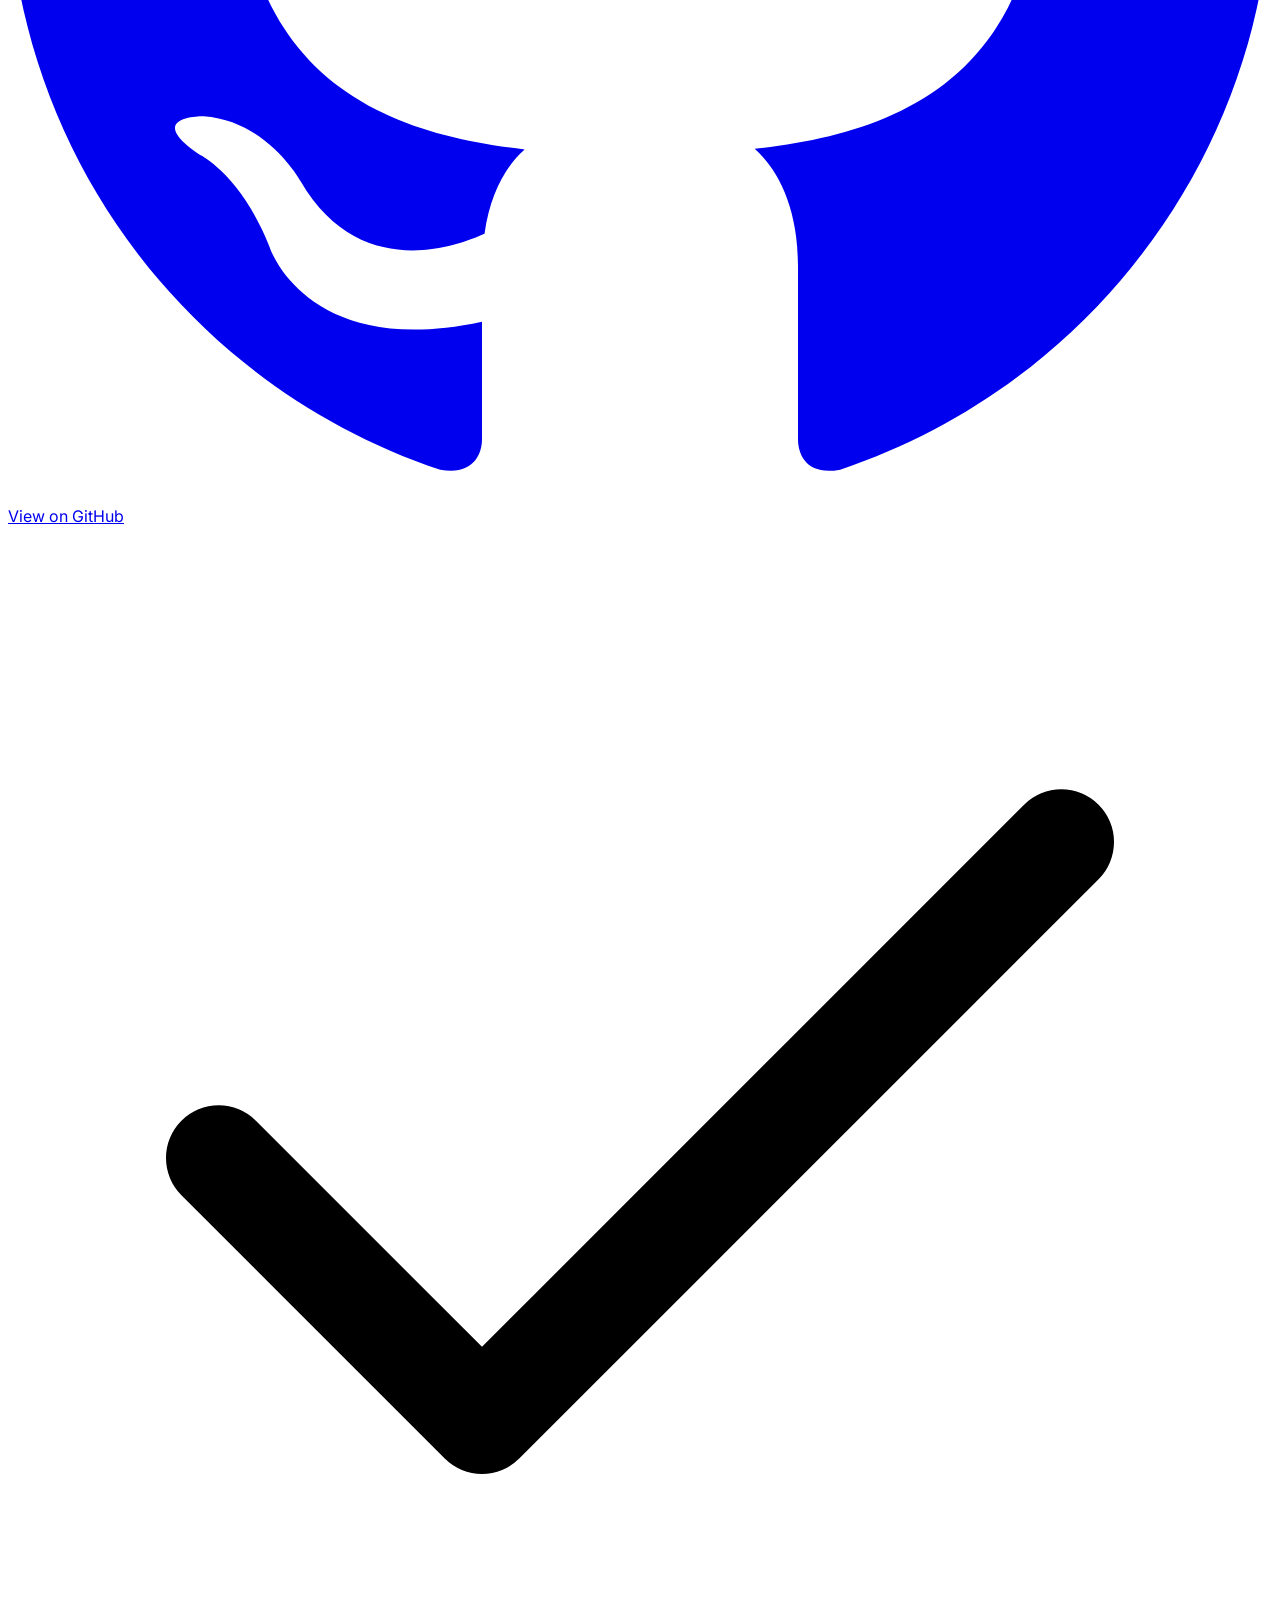
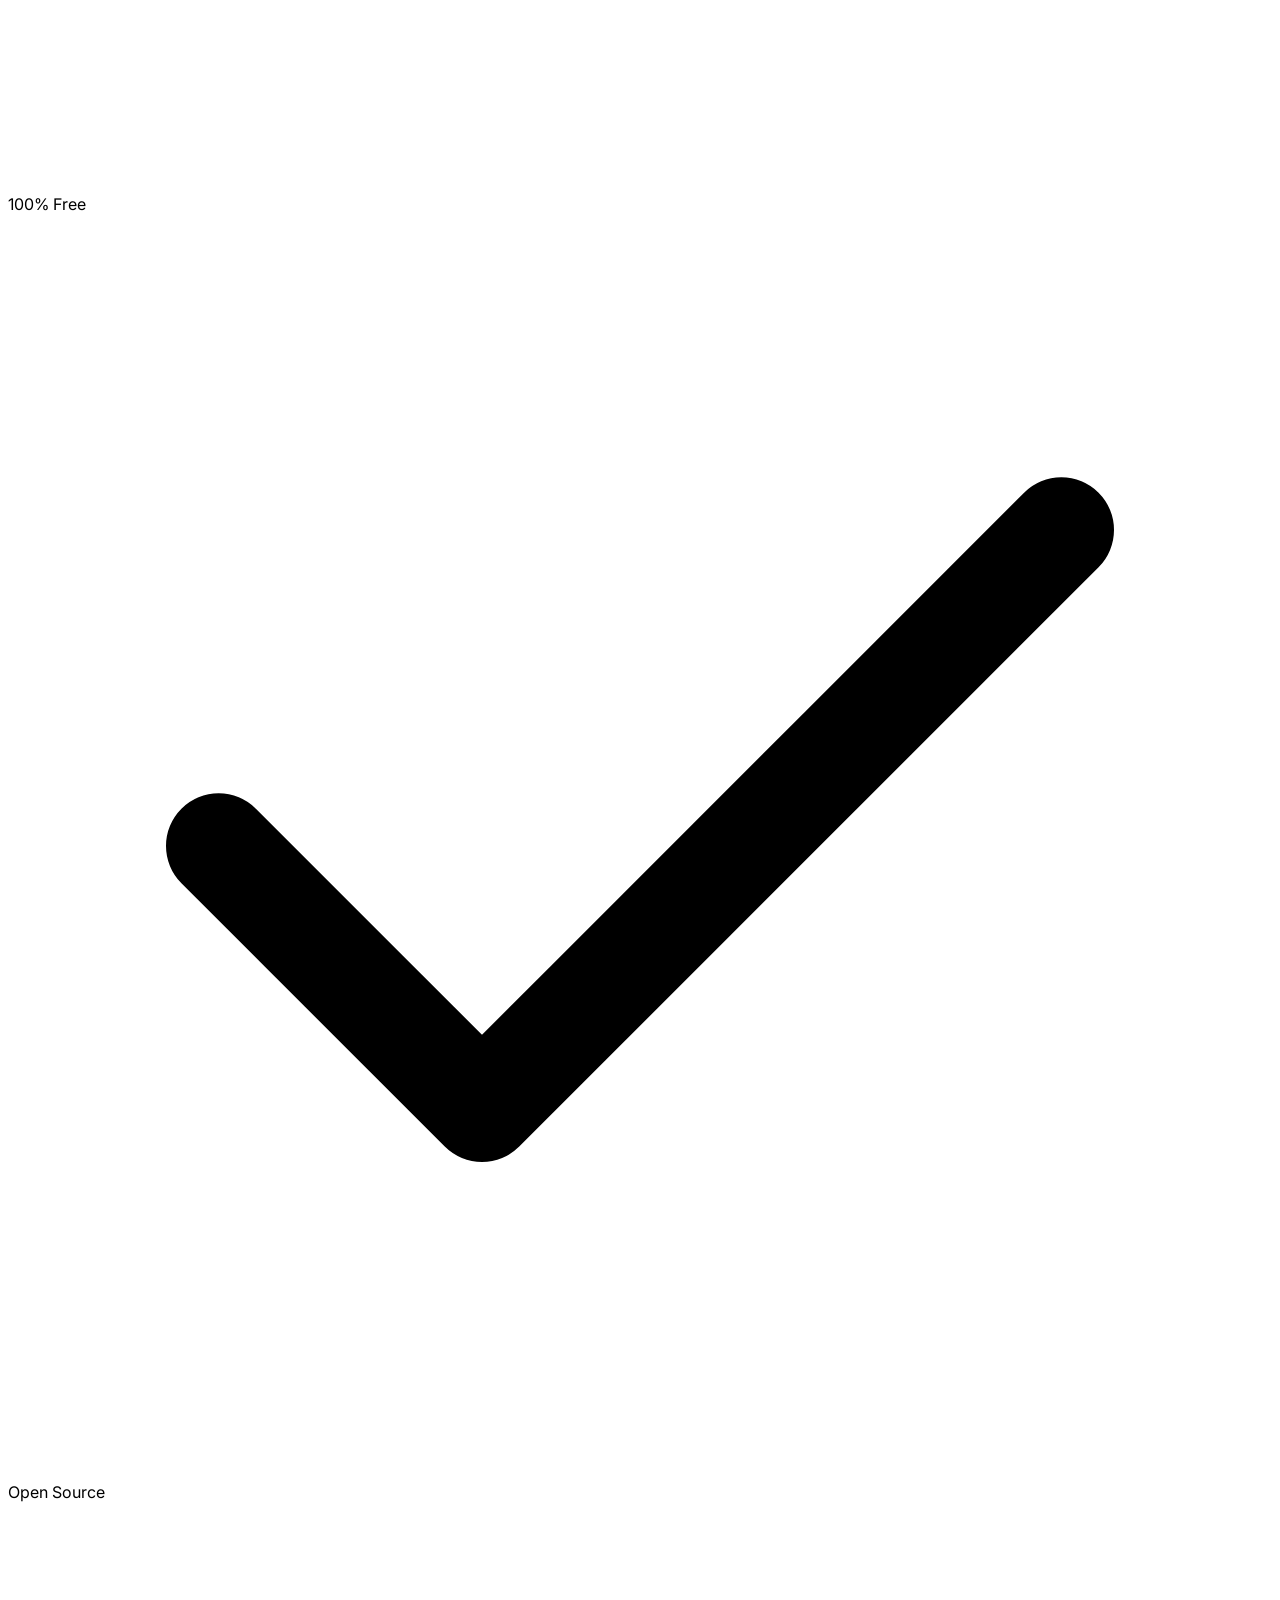
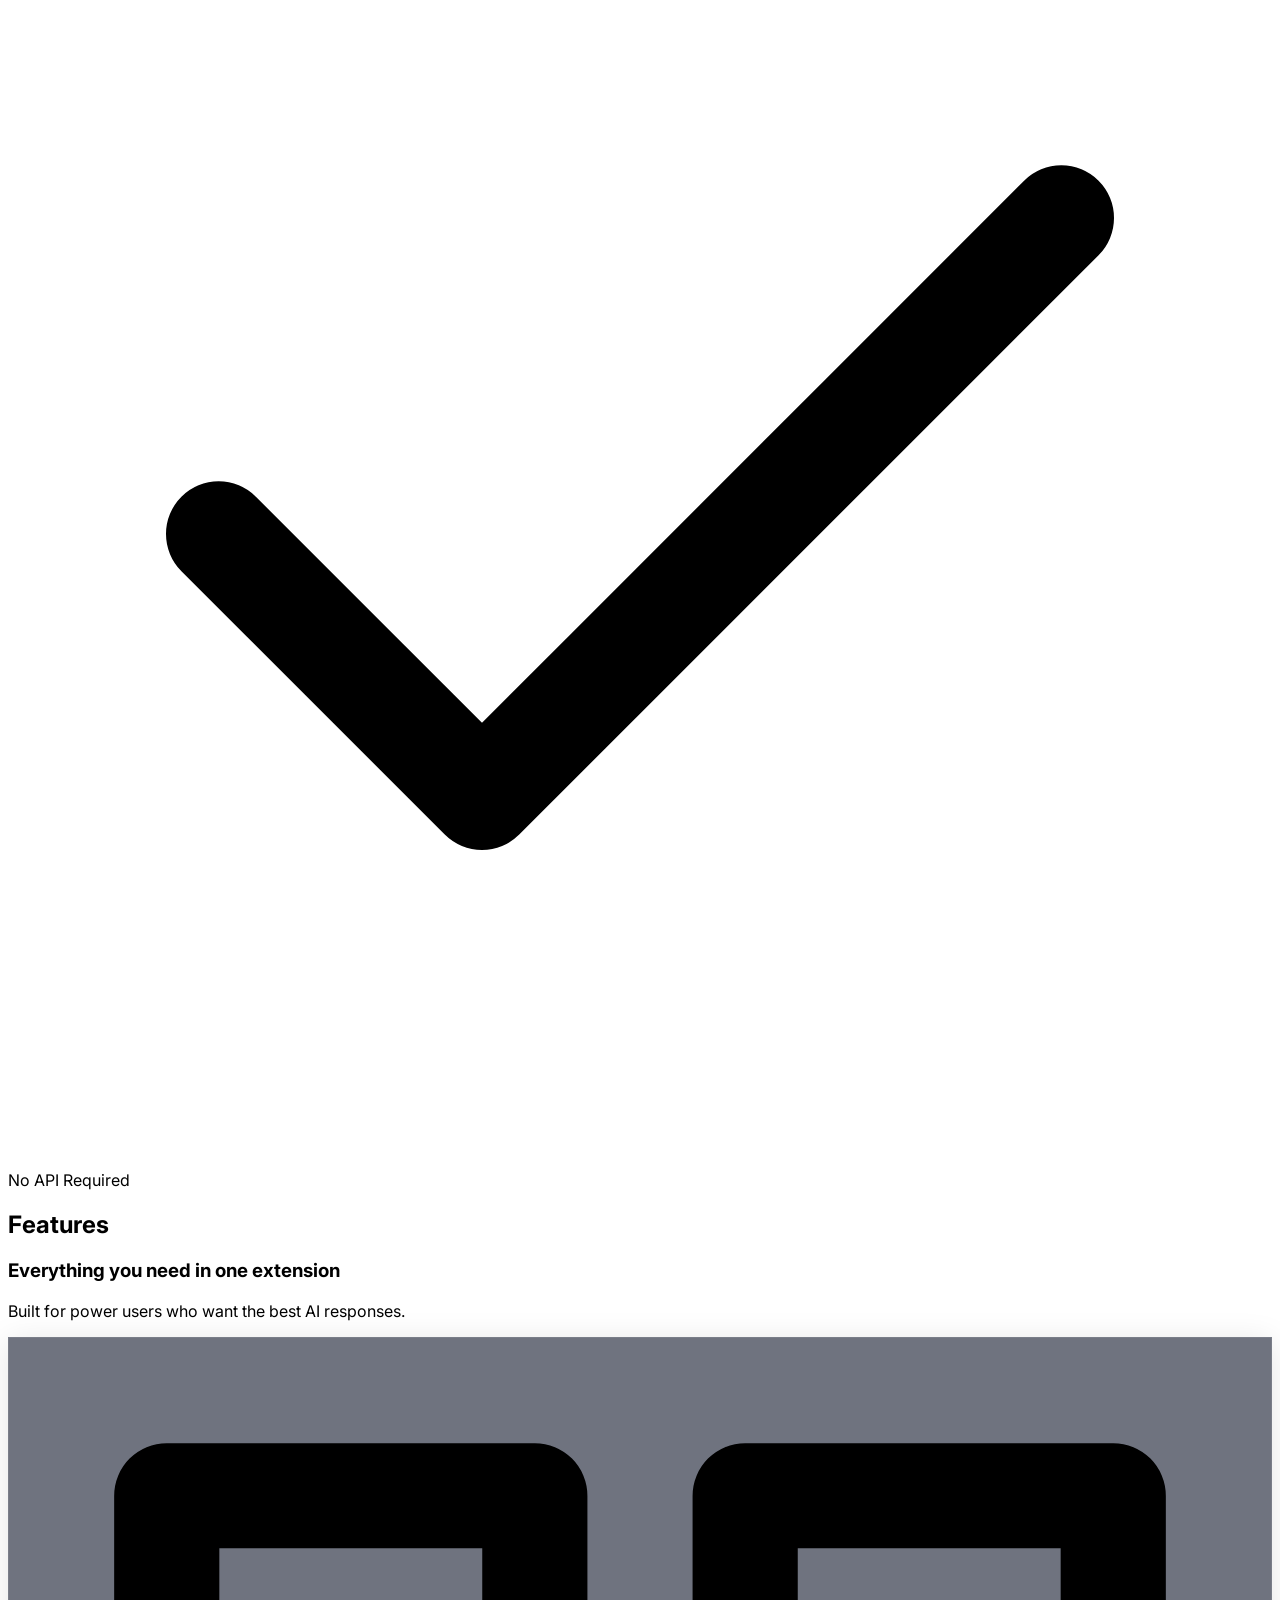
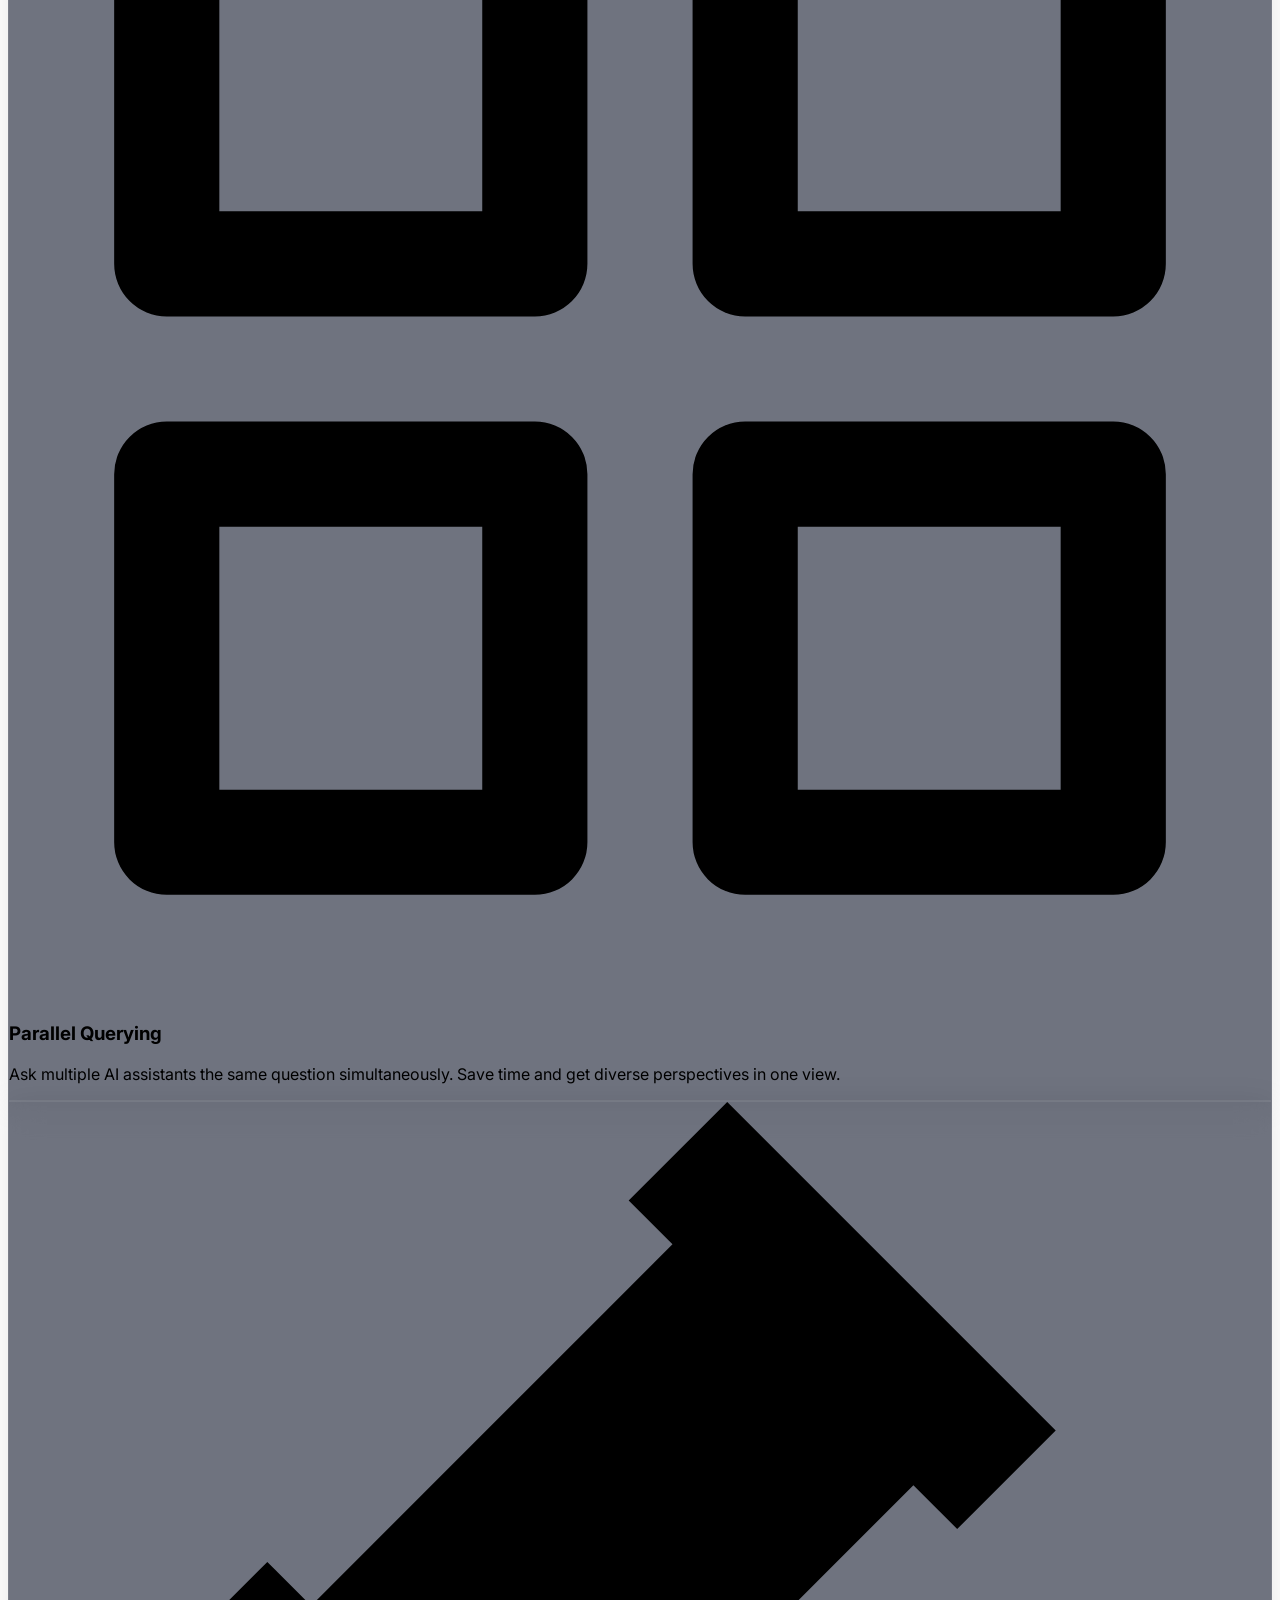
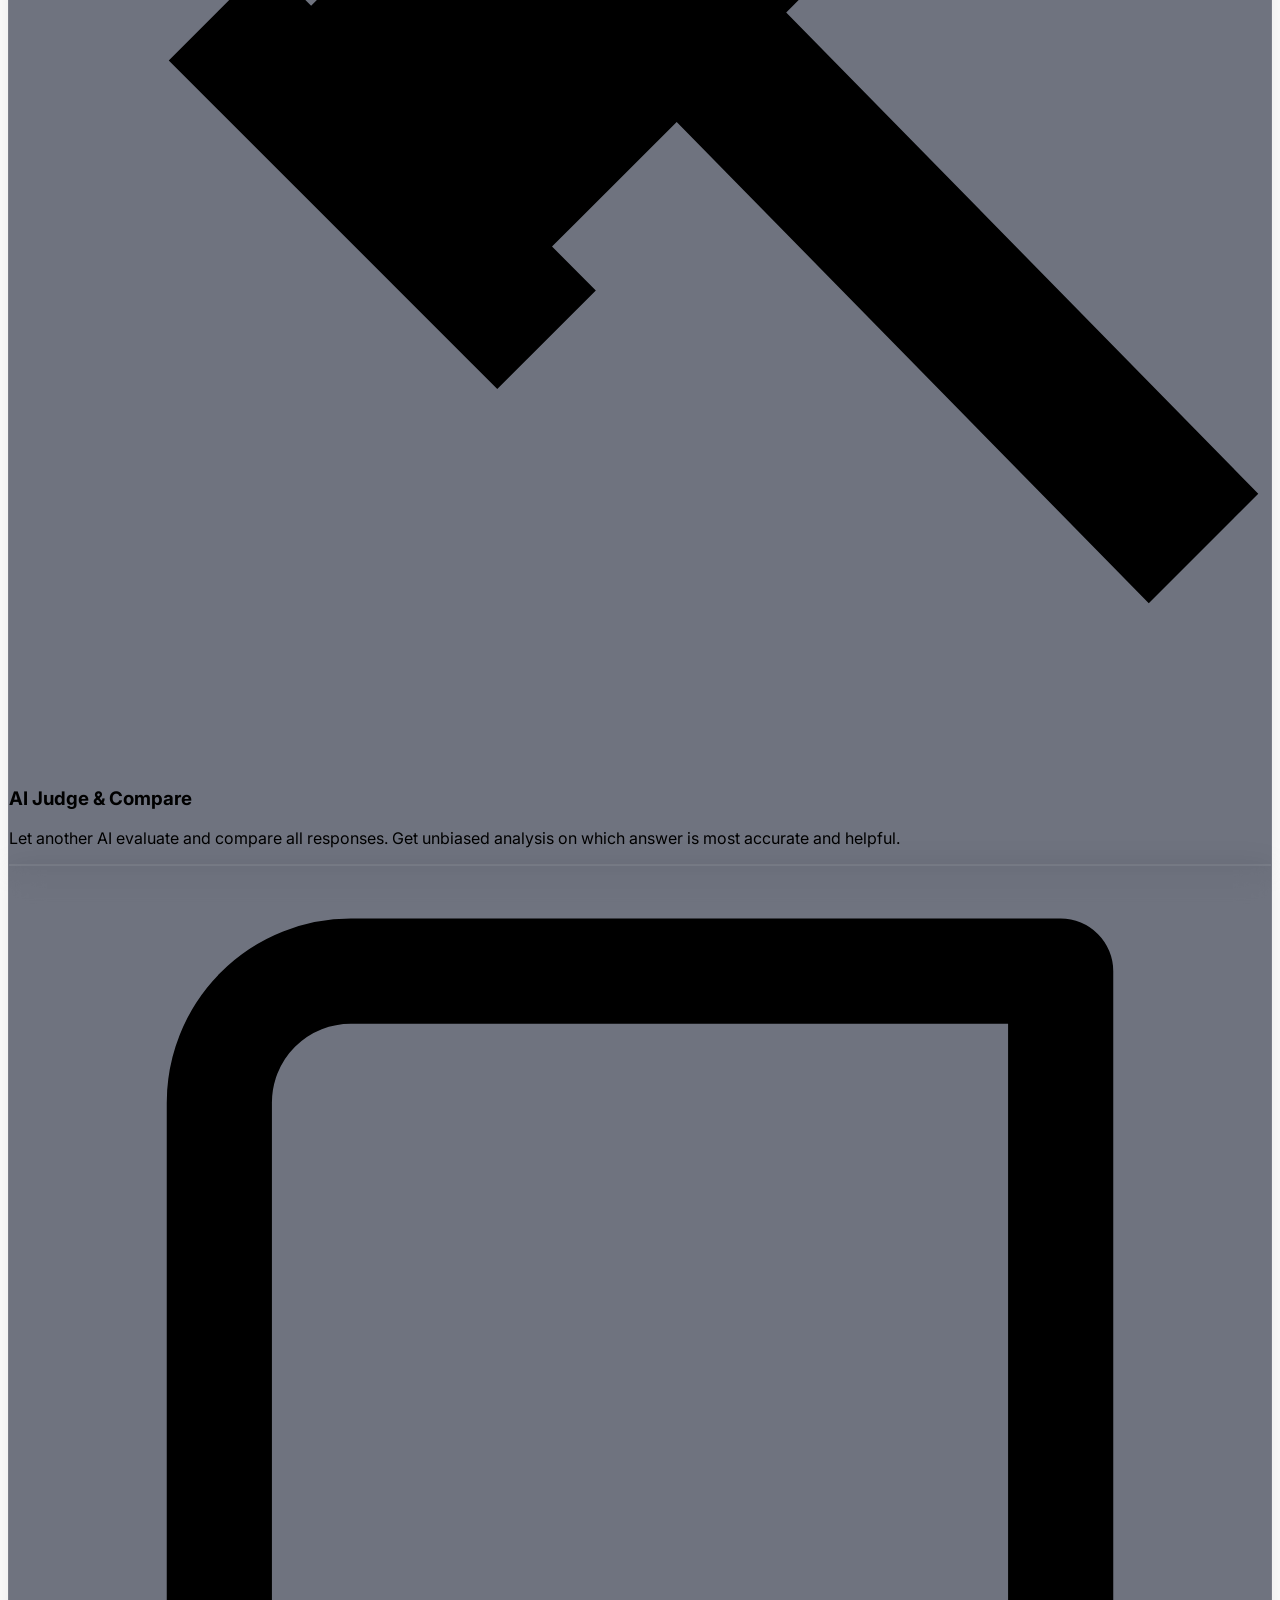
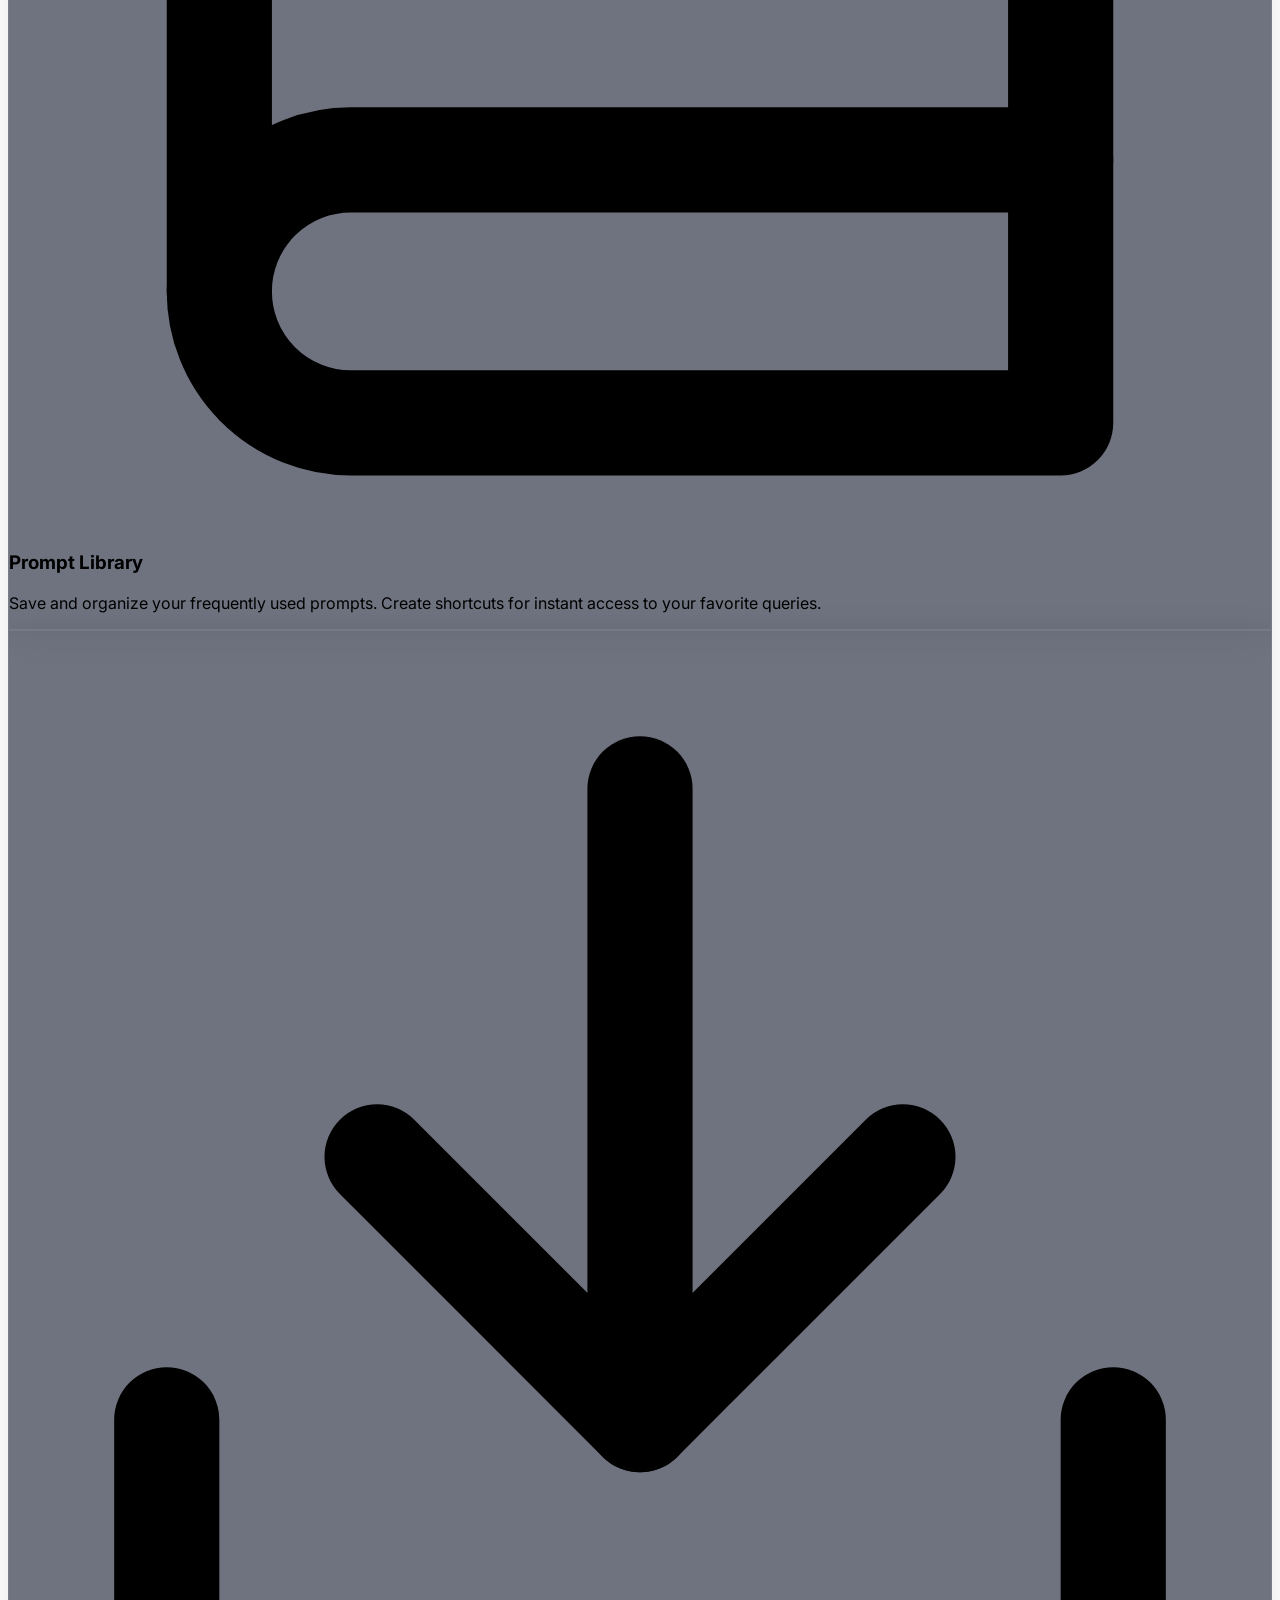
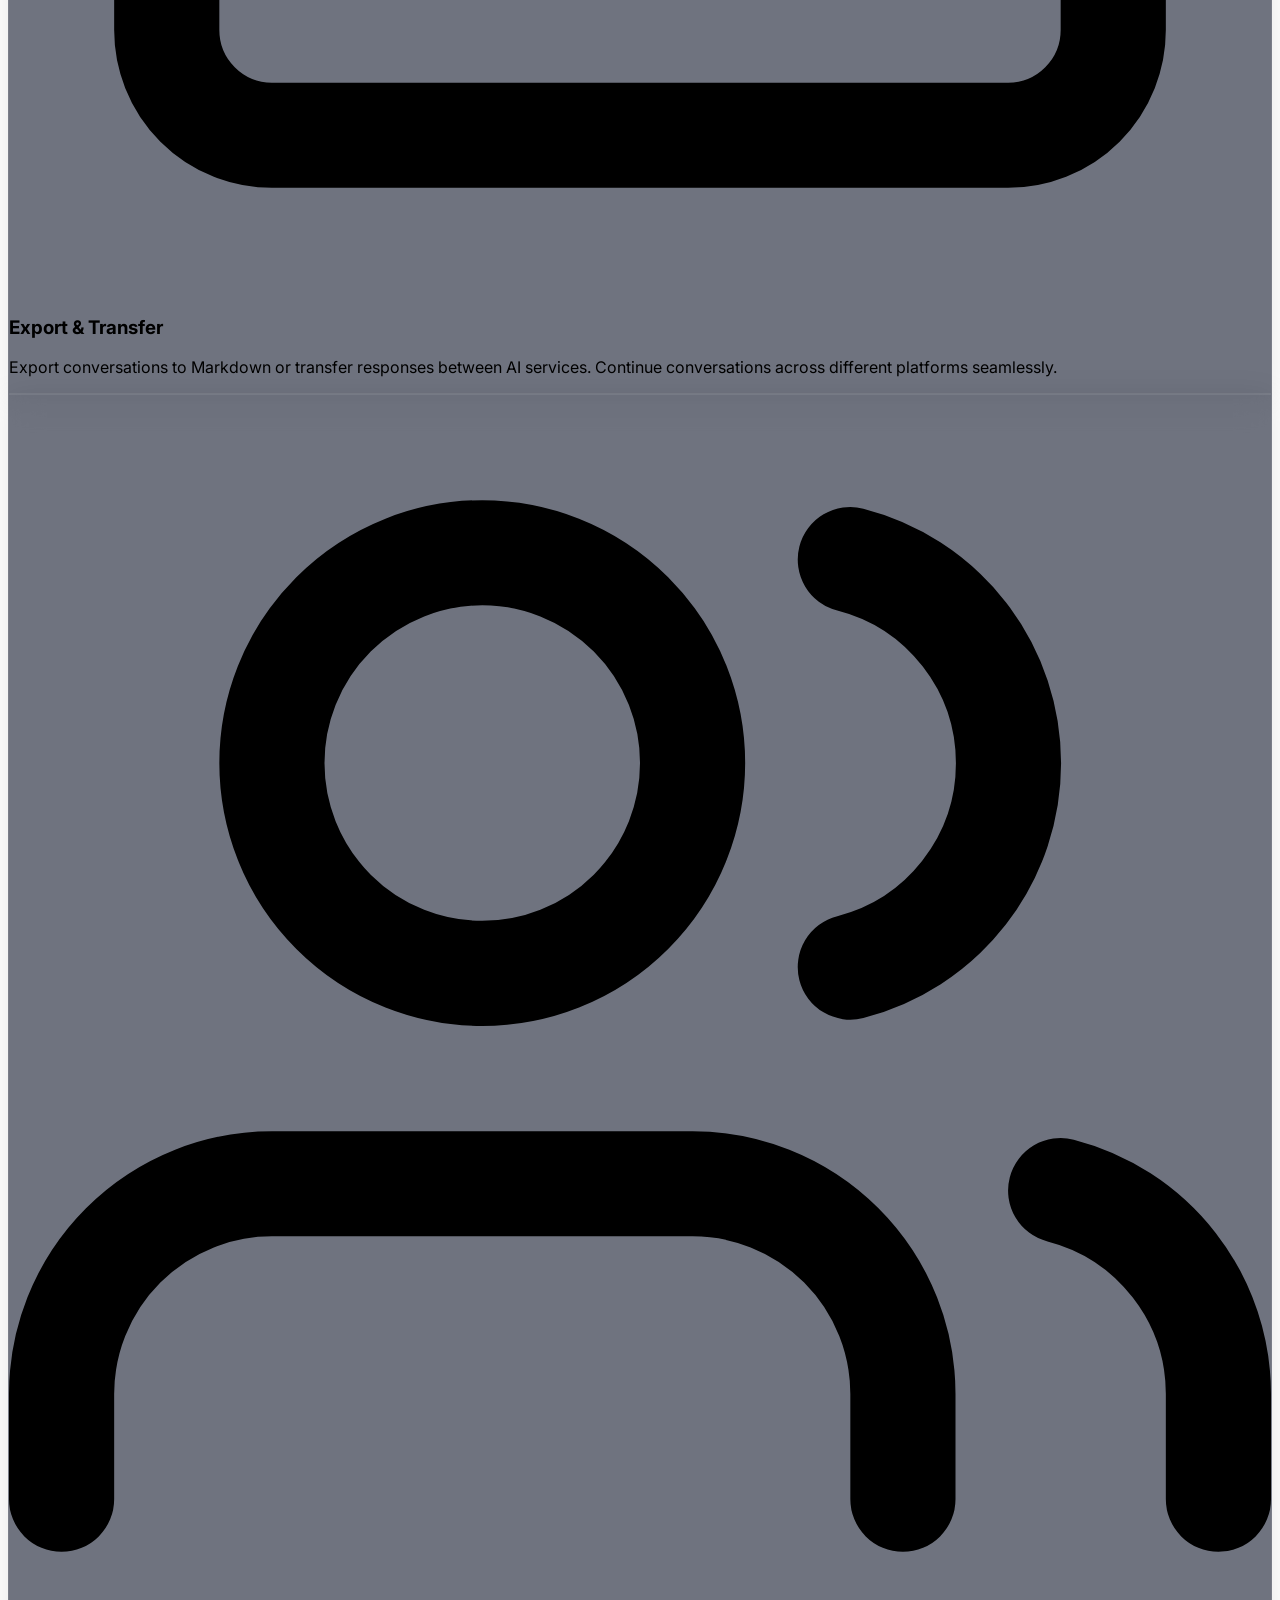
==== commit 1a0cc42b: "fix: use CSP set instead of remove for iframe embedding (ChatBrawl approach) - Set Content-Security-" ====
--- a/index.html
+++ b/index.html
@@ -45,13 +45,35 @@
       font-family: 'Inter', sans-serif;
       -webkit-font-smoothing: antialiased;
     }
+    /* Enhanced Glassmorphism */
     .glass-card {
-      background: rgba(30, 41, 59, 0.7);
-      backdrop-filter: blur(10px);
-      border: 1px solid rgba(255, 255, 255, 0.1);
-    }
+      background: rgba(15, 23, 42, 0.6);
+      backdrop-filter: blur(16px);
+      -webkit-backdrop-filter: blur(16px);
+      border: 1px solid rgba(255, 255, 255, 0.08);
+      box-shadow: 0 4px 30px rgba(0, 0, 0, 0.1);
+    }
+    .glass-nav {
+      background: rgba(2, 6, 23, 0.7);
+      backdrop-filter: blur(20px);
+      -webkit-backdrop-filter: blur(20px);
+      border-bottom: 1px solid rgba(255, 255, 255, 0.05);
+    }
+    /* Grid Background */
+    .bg-grid-pattern {
+      background-image: linear-gradient(to right, rgba(255, 255, 255, 0.05) 1px, transparent 1px),
+                        linear-gradient(to bottom, rgba(255, 255, 255, 0.05) 1px, transparent 1px);
+      background-size: 40px 40px;
+      mask-image: radial-gradient(circle at center, black, transparent 80%);
+      -webkit-mask-image: radial-gradient(circle at center, black, transparent 80%);
+    }
+    /* Animations */
     .animate-fade-in-up {
-      animation: fadeInUp 0.6s ease-out;
+      animation: fadeInUp 0.8s cubic-bezier(0.16, 1, 0.3, 1) forwards;
+    }
+    .opacity-0-init {
+      opacity: 0;
+      transform: translateY(20px);
     }
     @keyframes fadeInUp {
       from {
@@ -63,14 +85,49 @@
         transform: translateY(0);
       }
     }
-    .delay-1000 {
-      animation-delay: 1s;
+    .delay-100 { animation-delay: 100ms; }
+    .delay-200 { animation-delay: 200ms; }
+    .delay-300 { animation-delay: 300ms; }
+    .delay-1000 { animation-delay: 1s; }
+    
+    /* Glowing Border Hover Effect */
+    .glow-border {
+      position: relative;
+    }
+    .glow-border::before {
+      content: "";
+      position: absolute;
+      inset: -1px;
+      border-radius: inherit;
+      padding: 1px;
+      background: linear-gradient(45deg, rgba(59, 130, 246, 0.5), rgba(139, 92, 246, 0.5), transparent 60%);
+      -webkit-mask: linear-gradient(#fff 0 0) content-box, linear-gradient(#fff 0 0);
+      -webkit-mask-composite: xor;
+      mask: linear-gradient(#fff 0 0) content-box, linear-gradient(#fff 0 0);
+      mask-composite: exclude;
+      opacity: 0;
+      transition: opacity 0.3s ease;
+      pointer-events: none;
+    }
+    .glow-border:hover::before {
+      opacity: 1;
+    }
+    
+    /* Reveal Animation Class for JS Observer */
+    .reveal {
+      opacity: 0;
+      transform: translateY(30px);
+      transition: all 0.8s cubic-bezier(0.16, 1, 0.3, 1);
+    }
+    .reveal.active {
+      opacity: 1;
+      transform: translateY(0);
     }
   </style>
 </head>
 <body class="bg-slate-950 text-slate-200">
   <!-- Navbar -->
-  <nav class="fixed top-0 w-full z-50 bg-slate-950/80 backdrop-blur-md border-b border-slate-800 py-3 transition-all duration-300">
+  <nav class="fixed top-0 w-full z-50 glass-nav py-3 transition-all duration-300">
     <div class="max-w-7xl mx-auto px-4 sm:px-6 lg:px-8">
       <div class="flex justify-between items-center">
         <div class="flex items-center gap-3 cursor-pointer">
@@ -102,14 +159,15 @@
   <!-- Hero Section -->
   <section class="relative pt-24 pb-12 lg:pt-32 lg:pb-16 overflow-hidden bg-slate-950">
     <!-- Background decoration -->
+    <div class="absolute inset-0 bg-grid-pattern z-0"></div>
     <div class="absolute top-0 left-1/2 -translate-x-1/2 w-full h-full max-w-7xl pointer-events-none">
-      <div class="absolute top-20 left-10 w-96 h-96 bg-primary-600/20 rounded-full blur-[100px] mix-blend-screen opacity-50 animate-pulse"></div>
-      <div class="absolute bottom-40 right-10 w-96 h-96 bg-indigo-600/20 rounded-full blur-[100px] mix-blend-screen opacity-50 animate-pulse delay-1000"></div>
+      <div class="absolute top-20 left-10 w-96 h-96 bg-blue-600/20 rounded-full blur-[100px] mix-blend-screen opacity-50 animate-pulse"></div>
+      <div class="absolute bottom-40 right-10 w-96 h-96 bg-purple-600/20 rounded-full blur-[100px] mix-blend-screen opacity-50 animate-pulse delay-1000"></div>
     </div>
 
     <div class="max-w-7xl mx-auto px-4 sm:px-6 lg:px-8 relative z-10">
       <div class="text-center max-w-3xl mx-auto">
-        <div class="inline-flex items-center gap-2 px-3 py-1 rounded-full bg-slate-900 border border-slate-800 text-primary-400 text-sm font-medium mb-6 animate-fade-in-up">
+        <div class="opacity-0-init animate-fade-in-up inline-flex items-center gap-2 px-3 py-1 rounded-full bg-slate-900 border border-slate-800 text-primary-400 text-sm font-medium mb-6">
           <span class="relative flex h-2 w-2">
             <span class="animate-ping absolute inline-flex h-full w-full rounded-full bg-primary-400 opacity-75"></span>
             <span class="relative inline-flex rounded-full h-2 w-2 bg-primary-500"></span>
@@ -117,17 +175,17 @@
           <span data-i18n="hero.badge">Chrome Extension v1.0</span>
         </div>
 
-        <h1 class="text-4xl sm:text-5xl lg:text-6xl font-extrabold text-white tracking-tight mb-6 leading-tight">
+        <h1 class="opacity-0-init animate-fade-in-up delay-100 text-4xl sm:text-5xl lg:text-6xl font-extrabold text-white tracking-tight mb-6 leading-tight">
           <span data-i18n="hero.title1">Ask All AIs.</span> <br class="hidden sm:block" />
-          <span class="text-transparent bg-clip-text bg-gradient-to-r from-primary-400 to-indigo-400" data-i18n="hero.title2">Judge the Best.</span>
+          <span class="text-transparent bg-clip-text bg-gradient-to-r from-blue-400 via-indigo-400 to-purple-400" data-i18n="hero.title2">Judge the Best.</span>
         </h1>
 
-        <p class="text-lg sm:text-xl text-slate-400 mb-8 leading-relaxed max-w-2xl mx-auto" data-i18n="hero.description">
+        <p class="opacity-0-init animate-fade-in-up delay-200 text-lg sm:text-xl text-slate-400 mb-8 leading-relaxed max-w-2xl mx-auto" data-i18n="hero.description">
           Query ChatGPT, Claude, Gemini, and other AI assistants simultaneously in a split-screen interface. Let an AI judge compare and evaluate their responses.
         </p>
 
-        <div class="flex flex-col sm:flex-row items-center justify-center gap-4 mb-12">
-          <a href="https://chromewebstore.google.com/detail/ask-all-judge/mnlcnmacdgkpjgknnbajilpaigcmmpgm" target="_blank" rel="noopener noreferrer" class="inline-flex items-center gap-2 px-6 py-3 bg-primary-600 hover:bg-primary-700 text-white font-semibold rounded-lg transition-colors group">
+        <div class="opacity-0-init animate-fade-in-up delay-300 flex flex-col sm:flex-row items-center justify-center gap-4 mb-12">
+          <a href="https://chromewebstore.google.com/detail/ask-all-judge/mnlcnmacdgkpjgknnbajilpaigcmmpgm" target="_blank" rel="noopener noreferrer" class="glow-border inline-flex items-center gap-2 px-6 py-3 bg-primary-600 hover:bg-primary-700 text-white font-semibold rounded-lg transition-colors group">
             <svg class="w-5 h-5" viewBox="0 0 24 24" fill="currentColor">
               <path d="M12 0C8.21 0 4.831 1.757 2.632 4.501l3.953 6.848A5.454 5.454 0 0 1 12 6.545h10.691A12 12 0 0 0 12 0zM1.931 5.47A11.943 11.943 0 0 0 0 12c0 6.012 4.42 10.991 10.189 11.864l3.953-6.847a5.45 5.45 0 0 1-6.865-2.29zm13.342 2.166a5.446 5.446 0 0 1 1.45 7.09l.002.001h-.002l-5.344 9.257c.206.01.413.016.621.016 6.627 0 12-5.373 12-12 0-1.54-.29-3.011-.818-4.364zM12 16.364a4.364 4.364 0 1 1 0-8.728 4.364 4.364 0 0 1 0 8.728z"/>
             </svg>
@@ -176,7 +234,7 @@
 
       <div class="grid grid-cols-1 md:grid-cols-2 lg:grid-cols-3 gap-8">
         <!-- Feature 1 -->
-        <div class="group relative p-8 bg-slate-900/50 rounded-2xl border border-slate-800 shadow-sm hover:shadow-xl hover:shadow-primary-500/5 hover:-translate-y-1 transition-all duration-300">
+        <div class="group relative p-8 glass-card glow-border rounded-2xl shadow-sm hover:shadow-xl hover:-translate-y-1 transition-all duration-500 reveal">
           <div class="absolute top-0 left-0 w-full h-1 bg-gradient-to-r from-primary-500 to-indigo-500 rounded-t-2xl opacity-0 group-hover:opacity-100 transition-opacity"></div>
           <div class="inline-flex items-center justify-center w-12 h-12 rounded-xl bg-slate-800 text-primary-400 mb-6 group-hover:bg-primary-600 group-hover:text-white transition-colors duration-300 ring-1 ring-white/5">
             <svg class="w-6 h-6" viewBox="0 0 24 24" fill="none" stroke="currentColor" stroke-width="2" stroke-linecap="round" stroke-linejoin="round">
@@ -191,7 +249,7 @@
         </div>
 
         <!-- Feature 2 -->
-        <div class="group relative p-8 bg-slate-900/50 rounded-2xl border border-slate-800 shadow-sm hover:shadow-xl hover:shadow-primary-500/5 hover:-translate-y-1 transition-all duration-300">
+        <div class="group relative p-8 glass-card glow-border rounded-2xl shadow-sm hover:shadow-xl hover:-translate-y-1 transition-all duration-500 reveal">
           <div class="absolute top-0 left-0 w-full h-1 bg-gradient-to-r from-primary-500 to-indigo-500 rounded-t-2xl opacity-0 group-hover:opacity-100 transition-opacity"></div>
           <div class="inline-flex items-center justify-center w-12 h-12 rounded-xl bg-slate-800 text-primary-400 mb-6 group-hover:bg-primary-600 group-hover:text-white transition-colors duration-300 ring-1 ring-white/5">
             <svg class="w-6 h-6" viewBox="0 0 407.467 407.467" fill="currentColor">
@@ -203,7 +261,7 @@
         </div>
 
         <!-- Feature 3 -->
-        <div class="group relative p-8 bg-slate-900/50 rounded-2xl border border-slate-800 shadow-sm hover:shadow-xl hover:shadow-primary-500/5 hover:-translate-y-1 transition-all duration-300">
+        <div class="group relative p-8 glass-card glow-border rounded-2xl shadow-sm hover:shadow-xl hover:-translate-y-1 transition-all duration-500 reveal">
           <div class="absolute top-0 left-0 w-full h-1 bg-gradient-to-r from-primary-500 to-indigo-500 rounded-t-2xl opacity-0 group-hover:opacity-100 transition-opacity"></div>
           <div class="inline-flex items-center justify-center w-12 h-12 rounded-xl bg-slate-800 text-primary-400 mb-6 group-hover:bg-primary-600 group-hover:text-white transition-colors duration-300 ring-1 ring-white/5">
             <svg class="w-6 h-6" viewBox="0 0 24 24" fill="none" stroke="currentColor" stroke-width="2" stroke-linecap="round" stroke-linejoin="round">
@@ -216,7 +274,7 @@
         </div>
 
         <!-- Feature 4 -->
-        <div class="group relative p-8 bg-slate-900/50 rounded-2xl border border-slate-800 shadow-sm hover:shadow-xl hover:shadow-primary-500/5 hover:-translate-y-1 transition-all duration-300">
+        <div class="group relative p-8 glass-card glow-border rounded-2xl shadow-sm hover:shadow-xl hover:-translate-y-1 transition-all duration-500 reveal">
           <div class="absolute top-0 left-0 w-full h-1 bg-gradient-to-r from-primary-500 to-indigo-500 rounded-t-2xl opacity-0 group-hover:opacity-100 transition-opacity"></div>
           <div class="inline-flex items-center justify-center w-12 h-12 rounded-xl bg-slate-800 text-primary-400 mb-6 group-hover:bg-primary-600 group-hover:text-white transition-colors duration-300 ring-1 ring-white/5">
             <svg class="w-6 h-6" viewBox="0 0 24 24" fill="none" stroke="currentColor" stroke-width="2" stroke-linecap="round" stroke-linejoin="round">
@@ -230,7 +288,7 @@
         </div>
 
         <!-- Feature 5 -->
-        <div class="group relative p-8 bg-slate-900/50 rounded-2xl border border-slate-800 shadow-sm hover:shadow-xl hover:shadow-primary-500/5 hover:-translate-y-1 transition-all duration-300">
+        <div class="group relative p-8 glass-card glow-border rounded-2xl shadow-sm hover:shadow-xl hover:-translate-y-1 transition-all duration-500 reveal">
           <div class="absolute top-0 left-0 w-full h-1 bg-gradient-to-r from-primary-500 to-indigo-500 rounded-t-2xl opacity-0 group-hover:opacity-100 transition-opacity"></div>
           <div class="inline-flex items-center justify-center w-12 h-12 rounded-xl bg-slate-800 text-primary-400 mb-6 group-hover:bg-primary-600 group-hover:text-white transition-colors duration-300 ring-1 ring-white/5">
             <svg class="w-6 h-6" viewBox="0 0 24 24" fill="none" stroke="currentColor" stroke-width="2" stroke-linecap="round" stroke-linejoin="round">
@@ -245,7 +303,7 @@
         </div>
 
         <!-- Feature 6 -->
-        <div class="group relative p-8 bg-slate-900/50 rounded-2xl border border-slate-800 shadow-sm hover:shadow-xl hover:shadow-primary-500/5 hover:-translate-y-1 transition-all duration-300">
+        <div class="group relative p-8 glass-card glow-border rounded-2xl shadow-sm hover:shadow-xl hover:-translate-y-1 transition-all duration-500 reveal">
           <div class="absolute top-0 left-0 w-full h-1 bg-gradient-to-r from-primary-500 to-indigo-500 rounded-t-2xl opacity-0 group-hover:opacity-100 transition-opacity"></div>
           <div class="inline-flex items-center justify-center w-12 h-12 rounded-xl bg-slate-800 text-primary-400 mb-6 group-hover:bg-primary-600 group-hover:text-white transition-colors duration-300 ring-1 ring-white/5">
             <svg class="w-6 h-6" viewBox="0 0 24 24" fill="none" stroke="currentColor" stroke-width="2" stroke-linecap="round" stroke-linejoin="round">
@@ -272,7 +330,7 @@
 
       <div class="space-y-8">
         <!-- Demo 1: Ask All -->
-        <div class="glass-card rounded-2xl p-8 lg:p-12">
+        <div class="glass-card glow-border rounded-2xl p-8 lg:p-12 reveal">
           <div class="grid lg:grid-cols-2 gap-8 items-center">
             <div>
               <h4 class="text-2xl font-bold text-white mb-4" data-i18n="demo.askall.title">Query All AIs Simultaneously</h4>
@@ -305,7 +363,7 @@
         </div>
 
         <!-- Demo 2: Judge Feature -->
-        <div class="glass-card rounded-2xl p-8 lg:p-12">
+        <div class="glass-card glow-border rounded-2xl p-8 lg:p-12 reveal">
           <div class="grid lg:grid-cols-2 gap-8 items-center">
             <div class="order-2 lg:order-1 rounded-xl overflow-hidden border border-slate-700 shadow-2xl">
               <img src="./media/demo-judge.gif" alt="Judge Feature Demo" class="w-full h-auto">
@@ -338,7 +396,7 @@
         </div>
 
         <!-- Demo 3: Prompt Library -->
-        <div class="glass-card rounded-2xl p-8 lg:p-12">
+        <div class="glass-card glow-border rounded-2xl p-8 lg:p-12 reveal">
           <div class="grid lg:grid-cols-2 gap-8 items-center">
             <div>
               <h4 class="text-2xl font-bold text-white mb-4" data-i18n="demo.library.title">Prompt Library & Shortcuts</h4>
@@ -371,7 +429,7 @@
         </div>
 
         <!-- Demo 4: Export & Transfer -->
-        <div class="glass-card rounded-2xl p-8 lg:p-12">
+        <div class="glass-card glow-border rounded-2xl p-8 lg:p-12 reveal">
           <div class="grid lg:grid-cols-2 gap-8 items-center">
             <div class="order-2 lg:order-1 rounded-xl overflow-hidden border border-slate-700 shadow-2xl">
               <img src="./media/demo-export-convo.gif" alt="Export & Transfer Demo" class="w-full h-auto">
@@ -412,7 +470,7 @@
       <h2 class="text-3xl sm:text-4xl font-bold text-white mb-4" data-i18n="cta.title">Ready to enhance your AI workflow?</h2>
       <p class="text-lg text-slate-400 mb-8" data-i18n="cta.description">Install the extension and start getting better AI responses today.</p>
       <div class="flex flex-col sm:flex-row items-center justify-center gap-4">
-        <a href="https://chromewebstore.google.com/detail/ask-all-judge/mnlcnmacdgkpjgknnbajilpaigcmmpgm" target="_blank" rel="noopener noreferrer" class="inline-flex items-center gap-2 px-8 py-4 bg-primary-600 hover:bg-primary-700 text-white font-semibold rounded-lg transition-colors group">
+        <a href="https://chromewebstore.google.com/detail/ask-all-judge/mnlcnmacdgkpjgknnbajilpaigcmmpgm" target="_blank" rel="noopener noreferrer" class="glow-border inline-flex items-center gap-2 px-8 py-4 bg-primary-600 hover:bg-primary-700 text-white font-semibold rounded-lg transition-colors group">
           <svg class="w-5 h-5" viewBox="0 0 24 24" fill="currentColor">
             <path d="M12 0C8.21 0 4.831 1.757 2.632 4.501l3.953 6.848A5.454 5.454 0 0 1 12 6.545h10.691A12 12 0 0 0 12 0zM1.931 5.47A11.943 11.943 0 0 0 0 12c0 6.012 4.42 10.991 10.189 11.864l3.953-6.847a5.45 5.45 0 0 1-6.865-2.29zm13.342 2.166a5.446 5.446 0 0 1 1.45 7.09l.002.001h-.002l-5.344 9.257c.206.01.413.016.621.016 6.627 0 12-5.373 12-12 0-1.54-.29-3.011-.818-4.364zM12 16.364a4.364 4.364 0 1 1 0-8.728 4.364 4.364 0 0 1 0 8.728z"/>
           </svg>
@@ -455,5 +513,23 @@
   </footer>
 
   <script src="./i18n.js"></script>
+  <script>
+    document.addEventListener("DOMContentLoaded", () => {
+      const observer = new IntersectionObserver((entries) => {
+        entries.forEach((entry) => {
+          if (entry.isIntersecting) {
+            entry.target.classList.add("active");
+          }
+        });
+      }, {
+        threshold: 0.1,
+        rootMargin: "0px 0px -50px 0px"
+      });
+
+      document.querySelectorAll('.reveal').forEach((el) => {
+        observer.observe(el);
+      });
+    });
+  </script>
 </body>
 </html>
